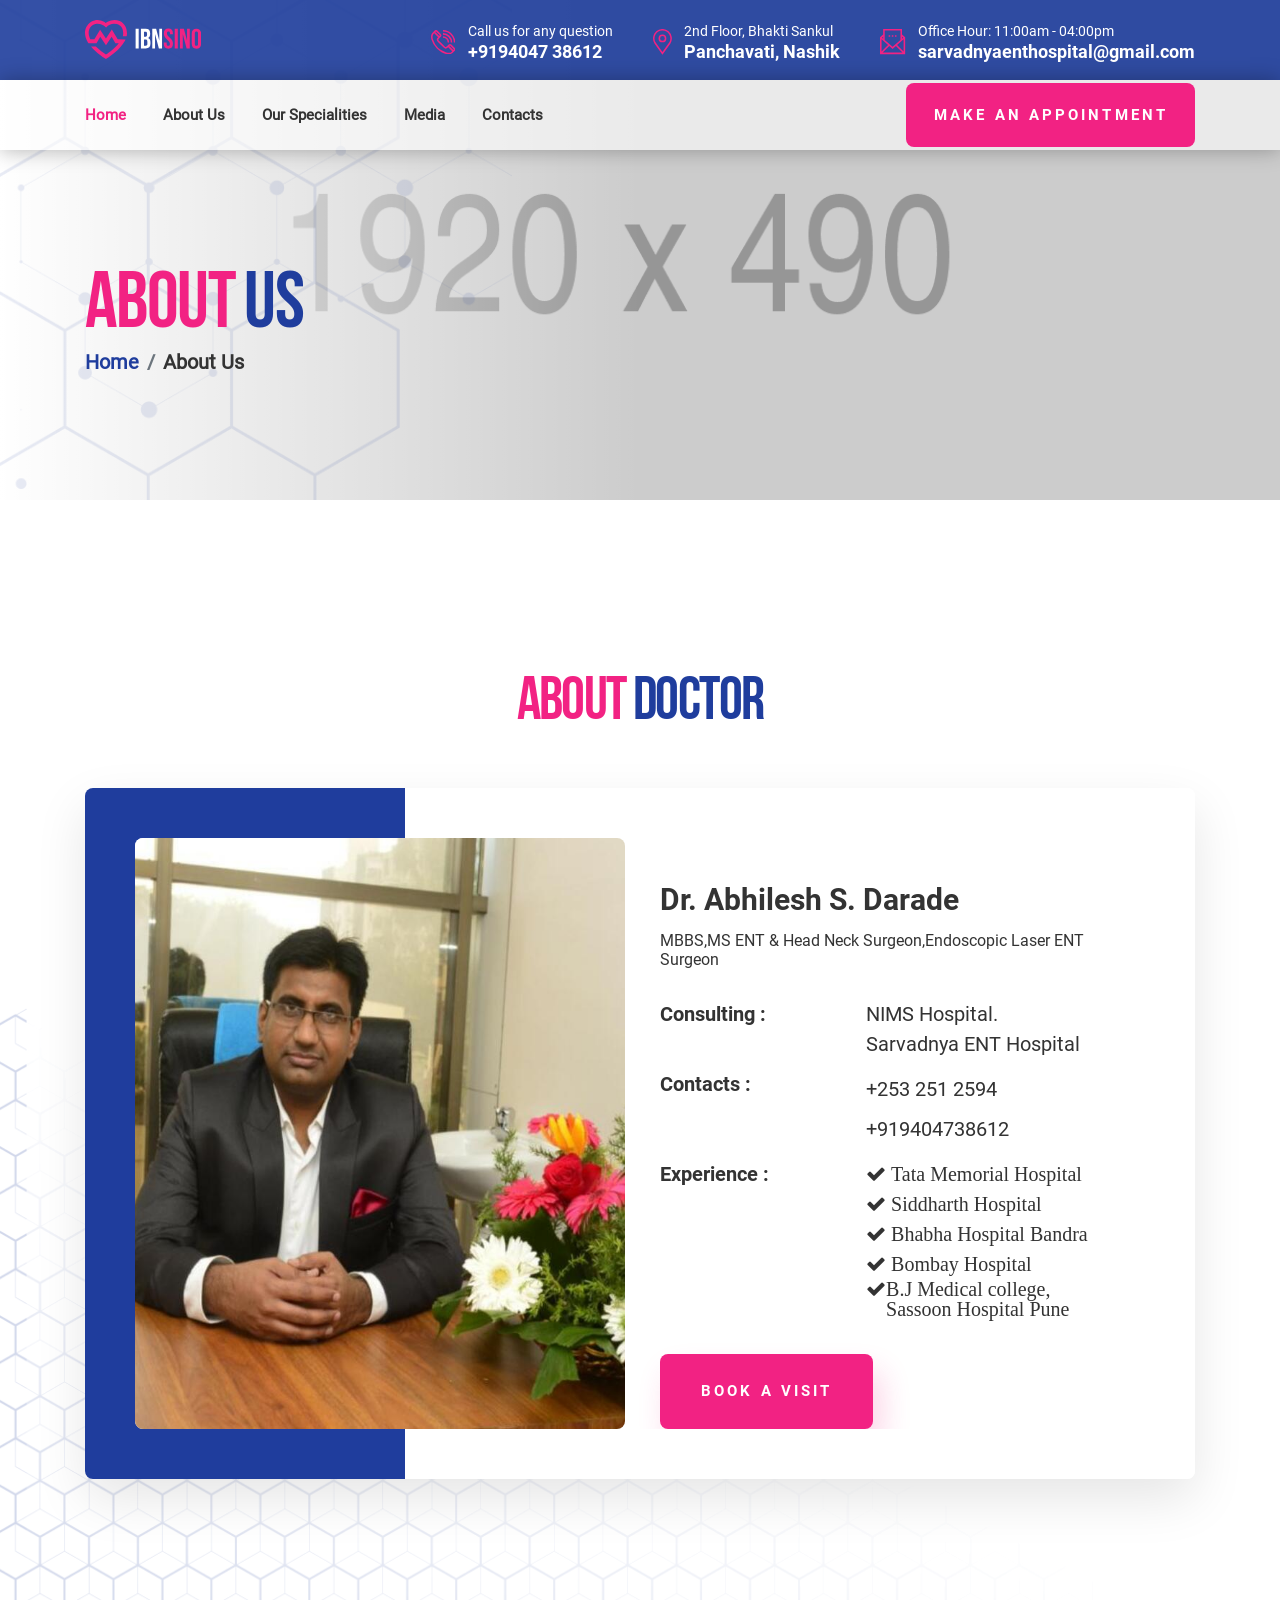
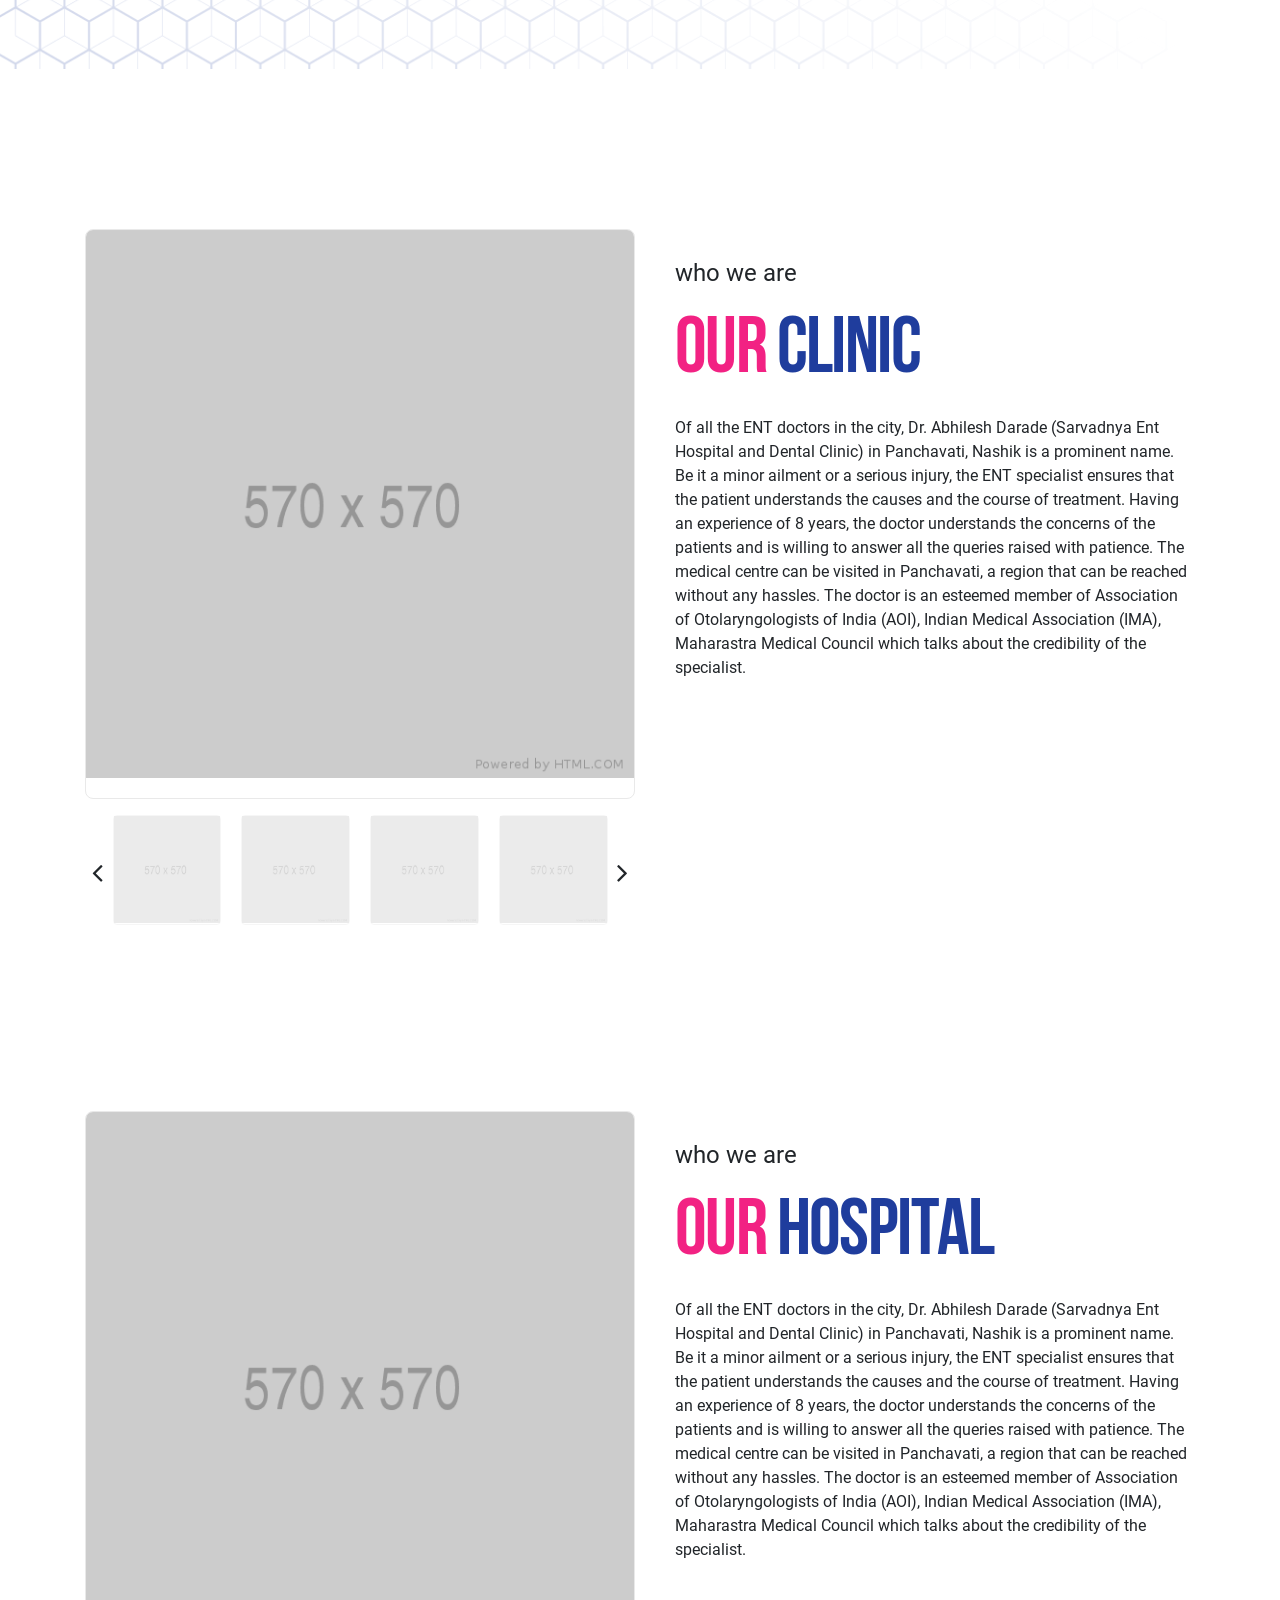
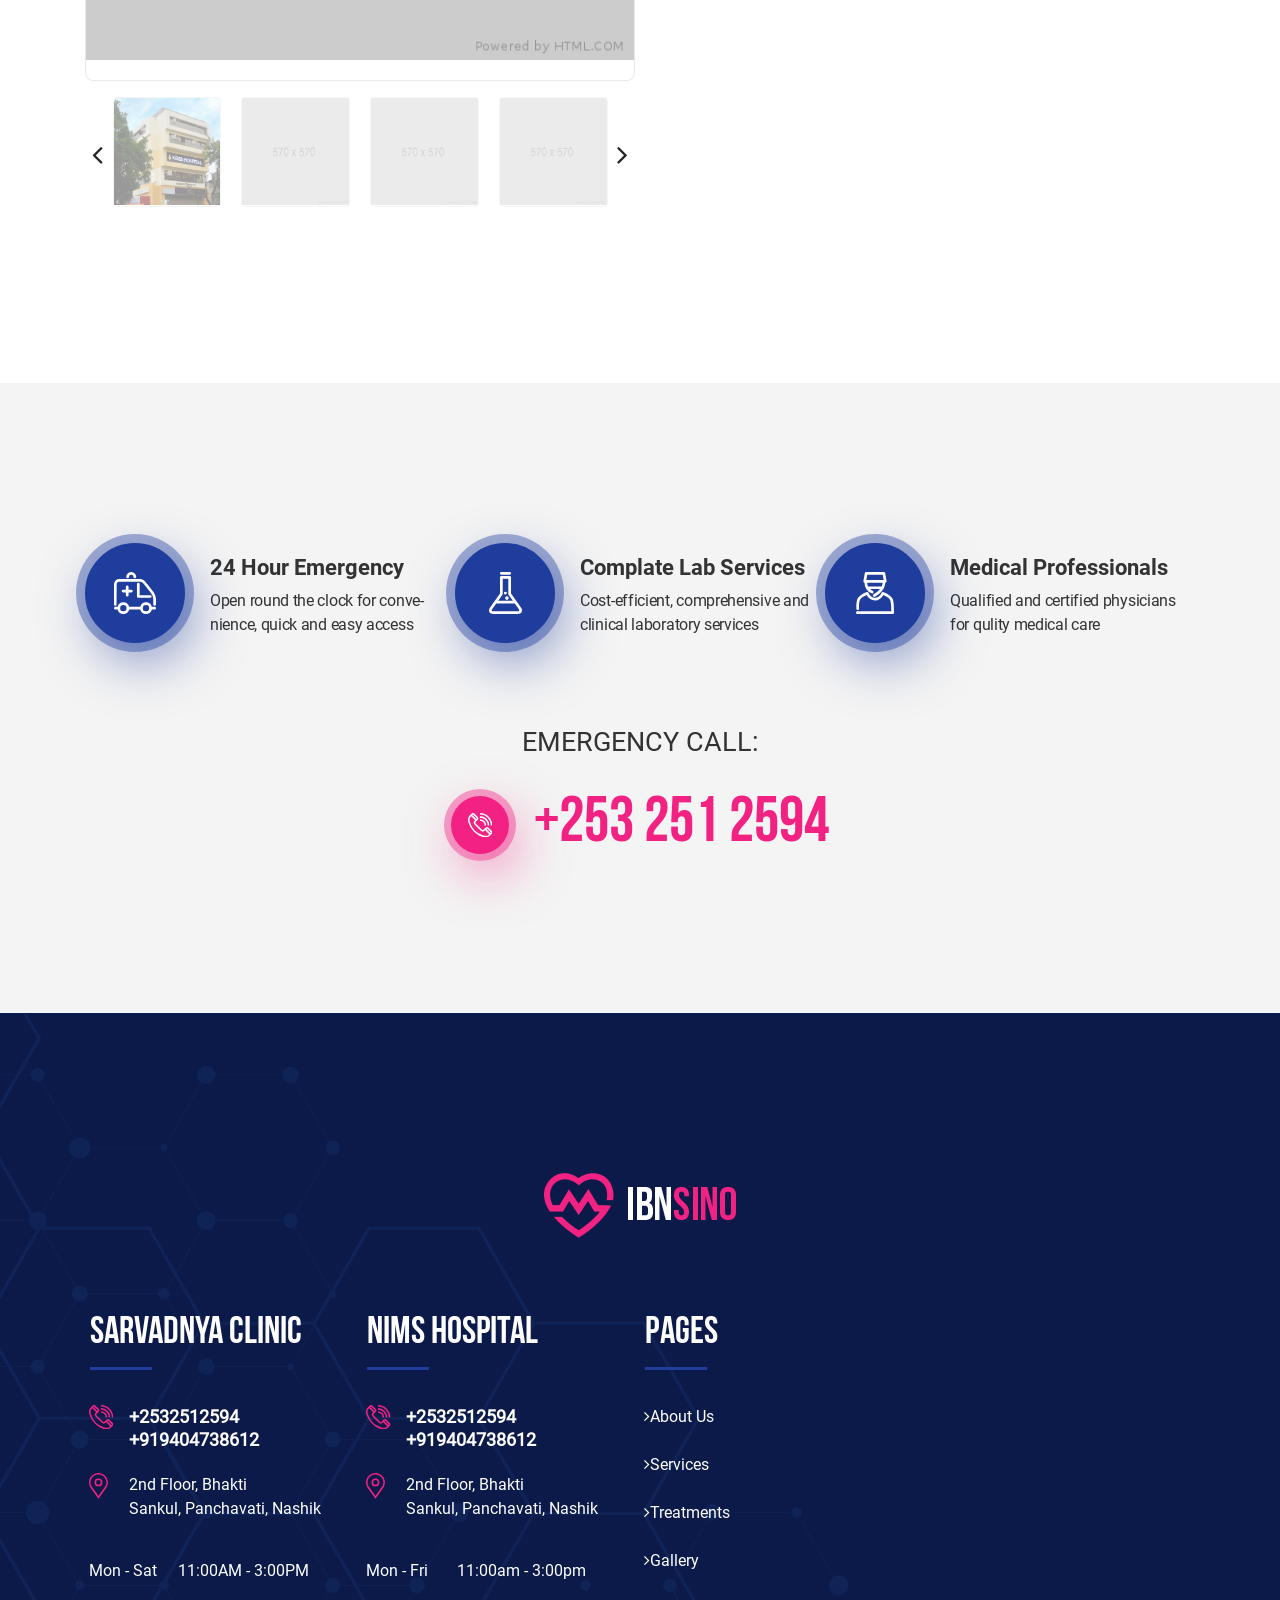
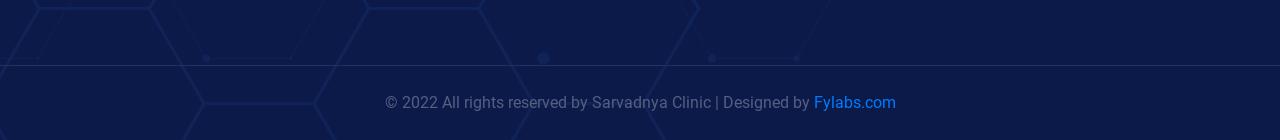
==== about.html @ 4b022eea "speciality" ====
<!DOCTYPE html>
<html lang="en">

<head>
    <meta charset="UTF-8">
    <title>Sarvadnya Clinic</title>
    <link rel="icon" href="./images/icon.png">

    <!-- wow animation style -->
    <link rel="stylesheet" href="./css/animate.css">

    <!-- owl-carousel -->
    <link rel="stylesheet" href="./css/owl.carousel.min.css">
    <link rel="stylesheet" href="./css/owl.theme.default.min.css">

    <!-- fancybox 3 css -->
    <link rel="stylesheet" href="./css/jquery.fancybox.min.css">

    <!-- bootstrap style -->
    <link rel="stylesheet" href="./css/bootstrap.min.css">

    <!-- template style -->
    <link rel="stylesheet" href="./css/main.css">

    <!-- Responsive -->
    <meta http-equiv="X-UA-Compatible" content="IE=edge">
    <meta name="viewport" content="width=device-width, initial-scale=1.0, maximum-scale=1.0, user-scalable=0">
</head>

<body>

    <!-- Start of .preloader -->
    <div class="preloader">
        <div class="loader"></div>
        <h6 class="preloader-text">Sarvadnya<br>Clinic</h6>
    </div>
    <!-- End of .preloader -->

    <!------------------------------------------------------------------------>

    <div class="page">

        <!-- Start of .header-top -->
        <header class="header-top">
            <div class="container">

                <!-- header-top__logo -->
                <div class="header-top__logo">
                    <a href="index.html">
                        <svg id="logo-white.svg" width="116.09" height="39" viewBox="0 0 116.09 39">
                            <path class="cls-1"
                                d="M1045.89,144.338l5.7-9.565,5.87,8.679,5.87-8.856,5.87,9.742,7.83,0.176s-3.69,9.734-19.57,19.485c0,0-9.61-5.766-14.95-12.575h4.81a69.279,69.279,0,0,0,10.14,8.146s8.41-5.393,12.81-11.336h-3.38l-3.74-6.376-5.69,8.5-5.7-8.5-3.73,6.376h-8.01s-9.48-12.717,2.67-21.43c7.78-4.687,14.59,1.239,14.59,1.239s6.41-5.146,13.88-1.948,7.96,12.345,6.94,15.231h-3.74s2.4-9.573-5.87-12.22a10.836,10.836,0,0,0-10.85,3.365s-4.05-4.127-9.26-3.72-11.16,5.969-6.58,15.587h4.09Z"
                                transform="translate(-1036.5 -125)" />
                            <path id="IBNSINO" class="cls-2"
                                d="M1087.12,153.436h3.08V133.848h-3.08v19.588Zm9.96-19.588h-4.64v19.588h4.84c3.08,0,4.67-1.623,4.67-4.645V147.2c0-2.071-.64-3.526-2.29-4.17V142.97c1.37-.643,1.99-1.9,1.99-3.917v-0.7C1101.65,135.331,1100.27,133.848,1097.08,133.848Zm-0.19,10.773c1.4,0,1.98.56,1.98,2.379v1.707c0,1.455-.55,1.931-1.59,1.931h-1.76v-6.017h1.37Zm0.11-7.975c1.09,0,1.57.616,1.57,2.015v1.091c0,1.567-.7,2.071-1.85,2.071h-1.2v-5.177H1097Zm13.38,16.79h3.16V133.848h-2.74v11.725h-0.05l-3.11-11.725h-3.86v19.588h2.77V139.249h0.05Z"
                                transform="translate(-1036.5 -125)" />
                            <path id="IBNSINO_copy" data-name="IBNSINO copy" class="cls-1"
                                d="M1115.37,138.549c0,2.239.81,3.862,3.39,6.128,2.01,1.763,2.63,2.827,2.63,4.254,0,1.4-.62,1.9-1.6,1.9s-1.59-.5-1.59-1.9v-1.4h-2.91v1.2c0,3.134,1.56,4.925,4.59,4.925s4.58-1.791,4.58-4.925c0-2.239-.81-3.862-3.38-6.128-2.02-1.763-2.63-2.827-2.63-4.254,0-1.4.56-1.93,1.54-1.93s1.54,0.531,1.54,1.93v0.812h2.91v-0.616c0-3.134-1.54-4.925-4.54-4.925S1115.37,135.415,1115.37,138.549Zm10.86,14.887h3.08V133.848h-3.08v19.588Zm11.9,0h3.16V133.848h-2.74v11.725h-0.06l-3.1-11.725h-3.86v19.588h2.77V139.249h0.05Zm8.21-15.083c0-1.4.61-1.93,1.59-1.93s1.6,0.531,1.6,1.93v10.578c0,1.4-.62,1.93-1.6,1.93s-1.59-.531-1.59-1.93V138.353Zm-3.08,10.382c0,3.134,1.65,4.925,4.67,4.925s4.67-1.791,4.67-4.925V138.549c0-3.134-1.65-4.925-4.67-4.925s-4.67,1.791-4.67,4.925v10.186Z"
                                transform="translate(-1036.5 -125)" />
                        </svg>
                    </a>
                </div>
                <!-- End of .header-top__logo -->

                <!-- .header-top__call -->
                <div class="header-top__call">

                    <!-- header-top__call-item -->
                    <div class="header-top__call-item">
                        <svg width="24.375" height="24.343" viewBox="0 0 24.375 24.343">
                            <path id="phone.svg" class="header-top__call-icon cls-1"
                                d="M831.817,365.478a10.864,10.864,0,0,0-10.852-10.851v-1.55a12.416,12.416,0,0,1,12.4,12.4h-1.551Zm-6.2,0a4.656,4.656,0,0,0-4.651-4.651v-1.55a6.208,6.208,0,0,1,6.2,6.2h-1.55Zm-4.651-9.3a9.312,9.312,0,0,1,9.3,9.3h-1.551a7.759,7.759,0,0,0-7.751-7.751v-1.55Zm3.779,13.4,1.938-1.937a0.578,0.578,0,0,1,.064-0.058,1.924,1.924,0,0,1,2.511-.006,0.72,0.72,0,0,1,.071.064l3.488,3.487a1.871,1.871,0,0,1,0,2.646l-2.325,2.326a5.527,5.527,0,0,1-3.942,1.314c-3.14,0-7.446-1.609-11.712-5.8l0.41-.418-0.417.41a19.929,19.929,0,0,1-5.5-9.163c-0.666-2.764-.288-5.19,1.01-6.489l2.325-2.325a1.917,1.917,0,0,1,2.647,0l3.488,3.488a0.8,0.8,0,0,1,.067.077,1.879,1.879,0,0,1-.009,2.5c-0.018.022-.038,0.043-0.058,0.064l-1.938,1.937a1.419,1.419,0,0,0,0,2l2.938,2.937h0l2.94,2.94A1.42,1.42,0,0,0,824.744,369.578Zm6.522,3.554,0.454-.454a0.322,0.322,0,0,0,0-.454l-3.434-3.433c-0.017-.015-0.034-0.029-0.049-0.045a0.277,0.277,0,0,0-.464,0c-0.015.014-.03,0.029-0.046,0.042l-0.4.4ZM817.25,359.116l0.4-.4a0.447,0.447,0,0,1,.042-0.045,0.328,0.328,0,0,0,0-.464,0.652,0.652,0,0,1-.05-0.055l-3.429-3.429a0.323,0.323,0,0,0-.455,0l-0.454.454Zm1.456,8.621h0l-2.94-2.94a2.97,2.97,0,0,1,0-4.2l0.388-.388-3.943-3.941-0.775.774c-0.9.9-1.129,2.827-.6,5.029A20.532,20.532,0,0,0,824.366,375.6c2.2,0.531,4.129.3,5.029-.6l0.775-.775-3.942-3.942-0.388.388a2.971,2.971,0,0,1-4.2,0Z"
                                transform="translate(-809 -353.063)" /></svg>
                        <div class="header-top__call-text">
                            <p>Call us for any question</p>
                            <a href="tel:+9194047 38612">+9194047 38612</a>
                        </div>
                    </div>
                    <!-- End of .header-top__call-item -->

                    <!-- header-top__call-item -->
                    <div class="header-top__call-item">
                        <svg width="18.88" height="25.719" viewBox="0 0 18.88 25.719">
                            <path id="address.svg" class="header-top__call-icon cls-1"
                                d="M1033.75,377.71l-7.99-11.282a9.433,9.433,0,1,1,16-.04Zm0-24.133a7.845,7.845,0,0,0-6.68,11.983l6.68,9.43,6.7-9.468A7.841,7.841,0,0,0,1033.75,353.577Zm0,11.78a3.927,3.927,0,1,1,3.93-3.928A3.931,3.931,0,0,1,1033.75,365.357Zm0-6.283a2.356,2.356,0,1,0,2.36,2.355A2.362,2.362,0,0,0,1033.75,359.074Z"
                                transform="translate(-1024.31 -352)" /></svg>
                        <div class="header-top__call-text">
                            <p>2nd Floor, Bhakti Sankul</p>
                            <a href="">Panchavati, Nashik</a>
                        </div>
                    </div>
                    <!-- End of .header-top__call-item -->

                    <!-- header-top__call-item -->
                    <div class="header-top__call-item">
                        <svg width="25.16" height="25.157" viewBox="0 0 25.16 25.157">
                            <path id="envelope.svg" class="header-top__call-icon cls-1"
                                d="M1239.84,377.423v-16.85l3.15-2.723v-5.556h18.87v5.556l3.14,2.723v16.85h-25.16Zm22.48-1.57-6.57-6.557-3.33,2.884-3.33-2.884-6.56,6.557h19.79Zm-20.91-1.11,6.49-6.478-6.49-5.614v12.092Zm1.58-14.814-1.16,1,1.16,1v-2.005Zm17.29,3.359v-9.424h-15.72v9.424h-0.01l7.87,6.813,7.87-6.813h-0.01Zm1.58-3.359v2.005l1.15-1Zm1.57,2.722-6.49,5.614,6.49,6.478V362.651Zm-11.8-4.076h1.58v1.571h-1.58v-1.571Zm4.72,1.571h-1.57v-1.571h1.57v1.571Zm-7.86-1.571h1.57v1.571h-1.57v-1.571Z"
                                transform="translate(-1239.84 -352.281)" /> </svg>
                        <div class="header-top__call-text">
                            <p>Office Hour: 11:00am - 04:00pm</p>
                            <a href="mailto:sarvadnyaenthospital@gmail.com">sarvadnyaenthospital@gmail.com</a>
                        </div>
                    </div>
                    <!-- End of .header-top__call-item -->

                </div>
                <!-- End of .header-top__call -->
            </div>
        </header>
        <!-- End of .header-top -->

        <!-- Start of .header-middle -->
        <header class="header-middle header-middle_white-transparent">
            <div class="container">

                <!-- hidden navbar for mobiles -->
                <div class="navbar-logo">
                    <a href="index.html">
                        <svg id="logo-white.svg" width="116.09" height="39" viewBox="0 0 116.09 39">
                            <path class="cls-1"
                                d="M1045.89,144.338l5.7-9.565,5.87,8.679,5.87-8.856,5.87,9.742,7.83,0.176s-3.69,9.734-19.57,19.485c0,0-9.61-5.766-14.95-12.575h4.81a69.279,69.279,0,0,0,10.14,8.146s8.41-5.393,12.81-11.336h-3.38l-3.74-6.376-5.69,8.5-5.7-8.5-3.73,6.376h-8.01s-9.48-12.717,2.67-21.43c7.78-4.687,14.59,1.239,14.59,1.239s6.41-5.146,13.88-1.948,7.96,12.345,6.94,15.231h-3.74s2.4-9.573-5.87-12.22a10.836,10.836,0,0,0-10.85,3.365s-4.05-4.127-9.26-3.72-11.16,5.969-6.58,15.587h4.09Z"
                                transform="translate(-1036.5 -125)" />
                            <path id="IBNSINO" class="cls-3"
                                d="M1087.12,153.436h3.08V133.848h-3.08v19.588Zm9.96-19.588h-4.64v19.588h4.84c3.08,0,4.67-1.623,4.67-4.645V147.2c0-2.071-.64-3.526-2.29-4.17V142.97c1.37-.643,1.99-1.9,1.99-3.917v-0.7C1101.65,135.331,1100.27,133.848,1097.08,133.848Zm-0.19,10.773c1.4,0,1.98.56,1.98,2.379v1.707c0,1.455-.55,1.931-1.59,1.931h-1.76v-6.017h1.37Zm0.11-7.975c1.09,0,1.57.616,1.57,2.015v1.091c0,1.567-.7,2.071-1.85,2.071h-1.2v-5.177H1097Zm13.38,16.79h3.16V133.848h-2.74v11.725h-0.05l-3.11-11.725h-3.86v19.588h2.77V139.249h0.05Z"
                                transform="translate(-1036.5 -125)" />
                            <path id="IBNSINO_copy" data-name="IBNSINO copy" class="cls-1"
                                d="M1115.37,138.549c0,2.239.81,3.862,3.39,6.128,2.01,1.763,2.63,2.827,2.63,4.254,0,1.4-.62,1.9-1.6,1.9s-1.59-.5-1.59-1.9v-1.4h-2.91v1.2c0,3.134,1.56,4.925,4.59,4.925s4.58-1.791,4.58-4.925c0-2.239-.81-3.862-3.38-6.128-2.02-1.763-2.63-2.827-2.63-4.254,0-1.4.56-1.93,1.54-1.93s1.54,0.531,1.54,1.93v0.812h2.91v-0.616c0-3.134-1.54-4.925-4.54-4.925S1115.37,135.415,1115.37,138.549Zm10.86,14.887h3.08V133.848h-3.08v19.588Zm11.9,0h3.16V133.848h-2.74v11.725h-0.06l-3.1-11.725h-3.86v19.588h2.77V139.249h0.05Zm8.21-15.083c0-1.4.61-1.93,1.59-1.93s1.6,0.531,1.6,1.93v10.578c0,1.4-.62,1.93-1.6,1.93s-1.59-.531-1.59-1.93V138.353Zm-3.08,10.382c0,3.134,1.65,4.925,4.67,4.925s4.67-1.791,4.67-4.925V138.549c0-3.134-1.65-4.925-4.67-4.925s-4.67,1.791-4.67,4.925v10.186Z"
                                transform="translate(-1036.5 -125)" />
                        </svg>
                    </a>
                </div>

                <div class="navbar-icon">
                    <span></span>
                </div>
                <!-- End of hidden navbar for mobiles -->

                <!-- navbar__menu-link clicked jquery -> event.preventDefoult() -->
                <div class="navbar">

                    <ul class="navbar__menu">
                        <li class="navbar__menu-item">
                            <a class="navbar__menu-link active" href="index.html">Home</a>
                           
                        </li>

                        <li class="navbar__menu-item">
                            <a class="navbar__menu-link" href="about.html">About Us</a>
                            
                        </li>

                    

                        <li class="navbar__menu-item">
                            <a class="navbar__menu-link" href="#">Our Specialities</a>
                            <!--<ul class="navbar__submenu">
                                <li class="navbar__submenu-item">
                                    <a href="index.html" class="navbar__submenu-link">Tympanoplsty</a>
                                </li>

                                <li class="navbar__submenu-item">
                                    <a href="#" class="navbar__submenu-link">Septoplasty</a>
                                </li>

                                <li class="navbar__submenu-item">
                                    <a href="index3.html" class="navbar__submenu-link">FESS- ENDOSCOPIC SINUS SURGERY</a>
                                </li>

                                <li class="navbar__submenu-item">
                                    <a href="index3.html" class="navbar__submenu-link">Coblation Tonsilectomy Adenoidectomy</a>
                                </li>

                                <li class="navbar__submenu-item">
                                    <a href="index3.html" class="navbar__submenu-link">Sleep Study</a>
                                </li>

                                <li class="navbar__submenu-item">
                                    <a href="index3.html" class="navbar__submenu-link">Thyroidectomy</a>
                                </li>
                            </ul>-->
                        </li>

                        <li class="navbar__menu-item">
                            <a class="navbar__menu-link" href="cases-3_columns.html">Media</a>
                        </li>


                        <li class="navbar__menu-item">
                            <a class="navbar__menu-link" href="contact.html">Contacts</a>
                        </li>
                    </ul>


                    <div class="navbar__right">
                        <a href="#" class="btn btn_pink" id="popup-form-open">MAKE AN APPOINTMENT</a>

                    </div>
                </div>

            </div>
        </header>
        <!-- End of .header-middle -->

        <!-- Start of .header-bottom-4 -->
        <header class="header-bottom-4">
            <img src="./images/banner/banner4.jpg">
            <div class="header-bottom-4__bg">
                <div class="icon">
                    <img src="./images/banner/banner-shape.png">
                </div>
            </div>
            <div class="container">
                <h1 class="section-title">About <span>us</span></h1>
                <ol class="breadcrumb">
                    <li class="breadcrumb-item"><a href="index.html">Home</a></li>
                    <li class="breadcrumb-item active">About Us</li>
                </ol>
            </div>
        </header>
        <!-- End of .header-bottom-4 -->
        <!-- Start of .specialists-2 -->
        <section class="specialists-2">
            <div class="specialists-2__bg">
                <div class="icon">
                    <img src="./images/png-shapes/ornament__left-bottom.png">
                </div>
            </div>
            <div class="container" >
                <h1 class="section-title section-title_60">About <span> Doctor</span></h1>
                <div class="specialists-2__card">
                    <div class="specialists-2__carousel owl-carousel owl-theme">

                        <div class="specialists-2__carousel-item">
                            <div class="img">
                                <img src="./images/jpg/abhilesh darade NIMS (1).jpeg">
                            </div>
                            <div class="content">
                                <table>
                                    <thead>
                                        <td colspan="2">
                                            <h1 class="title">Dr. Abhilesh S. Darade</h1>
                                            <h6 class="slide-item__subtitle" style="margin-top:-25px;margin-bottom:30px">MBBS,MS ENT & Head Neck Surgeon,Endoscopic Laser ENT Surgeon</h6>
                                        </td>
                                    </thead>
                                    <br>
                                    <tbody>
                                        
                                        <tr>
                                            <th>Consulting : </th>
                                            <td> NIMS Hospital.<br>Sarvadnya ENT Hospital</td>
                                        </tr>
                                        <tr>
                                            <th>Contacts :</th>
                                            <td><a href="tel:253 251 2594">+253 251 2594</a><br>
                                                <a href="tel:+919404738612">+919404738612</a>
                                                <!--<a href="#"><i class="fa fa-facebook"></i></a>
                                                <a href="#"><i class="fa fa-twitter"></i></a>
                                                <a href="#"><i class="fa fa-instagram"></i></a></td>-->
                                        </tr>
                                        <tr>
                                            <th>Experience :</th>
                                            <td><i class="fa fa-check"> Tata Memorial Hospital</i><br><i class="fa fa-check"> Siddharth Hospital</i><br><i class="fa fa-check"> Bhabha Hospital Bandra</i><br><i class="fa fa-check"> Bombay Hospital</i><br><i class="fa fa-check">B.J Medical college, &nbsp;&nbsp;&nbsp;&nbsp;Sassoon Hospital Pune</i></td>
                                        </tr>
                                       <!---- <tr>
                                            <th>Working Time:</th>
                                            <td>
                                                <table>
                                                    <tr>
                                                        <td>Mon-Thu</td>
                                                        <td>08:00-20:00</td>
                                                    </tr>
                                                    <tr>
                                                        <td>Friday</td>
                                                        <td>07:00-22:00</td>
                                                    </tr>
                                                    <tr>
                                                        <td>Saturday</td>
                                                        <td>08:00-18:00</td>
                                                    </tr>
                                                </table>
                                            </td>
                                        </tr>-->
                                        
                                    </tbody>
                                    <tfoot>
                                        <td colspan="2">
                                            <a href="#" class="btn btn-2_pink">book a visit</a>
                                        </td>
                                    </tfoot>
                                </table>
                            </div>
                        </div>

                        

                        

                    </div>
                </div>
            </div>
        </section>
        <!-- End of .specialists-2 -->
        <!-- End of .about-2 -->
        <section class="shop main-blog">
            
            <div class="container">
                <div class="product">
                    <div class="single-product">
                        <div class="carousels">
                            <ul class="image-carousel owl-carousel owl-theme">
                                <li class="image-carousel__item"><a href="./images/jpg/single-cart.jpg" data-fancybox
                                        title="Image Caption Here"><img src="./images/jpg/single-cart.jpg"></a></li>
                                <li class="image-carousel__item"><a href="./images/jpg/single-cart.jpg" data-fancybox
                                        title="Image Caption Here"><img src="./images/jpg/single-cart.jpg"></a></li>
                                <li class="image-carousel__item"><a href="./images/jpg/single-cart.jpg" data-fancybox
                                        title="Image Caption Here"><img src="./images/jpg/single-cart.jpg"></a></li>
                                <li class="image-carousel__item"><a href="./images/jpg/single-cart.jpg" data-fancybox
                                        title="Image Caption Here"><img src="./images/jpg/single-cart.jpg"></a></li>
                                <li class="image-carousel__item"><a href="./images/jpg/single-cart.jpg" data-fancybox
                                        title="Image Caption Here"><img src="./images/jpg/single-cart.jpg"></a></li>
                                <li class="image-carousel__item"><a href="./images/jpg/single-cart.jpg" data-fancybox
                                        title="Image Caption Here"><img src="./images/jpg/single-cart.jpg"></a></li>
                                <li class="image-carousel__item"><a href="./images/jpg/single-cart.jpg" data-fancybox
                                        title="Image Caption Here"><img src="./images/jpg/single-cart.jpg"></a></li>
                                <li class="image-carousel__item"><a href="./images/jpg/single-cart.jpg" data-fancybox
                                        title="Image Caption Here"><img src="./images/jpg/single-cart.jpg"></a></li>
                            </ul>
                            </script>
                            <ul class="thumbs-carousel owl-carousel owl-theme">
                                <li class="thumbs-carousel__item"><img src="./images/jpg/single-cart.jpg"></li>
                                <li class="thumbs-carousel__item"><img src="./images/jpg/single-cart.jpg"></li>
                                <li class="thumbs-carousel__item"><img src="./images/jpg/single-cart.jpg"></li>
                                <li class="thumbs-carousel__item"><img src="./images/jpg/single-cart.jpg"></li>
                                <li class="thumbs-carousel__item"><img src="./images/jpg/single-cart.jpg"></li>
                                <li class="thumbs-carousel__item"><img src="./images/jpg/single-cart.jpg"></li>
                                <li class="thumbs-carousel__item"><img src="./images/jpg/single-cart.jpg"></li>
                                <li class="thumbs-carousel__item"><img src="./images/jpg/single-cart.jpg"></li>
                            </ul>
                        </div>
                        <div class="content">
                            <div class="content-right">
                                <h4>who we are</h4>
                                <br>
                                <h1 class="section-title">Our  <span>  Clinic</span> </h1>
                                <br>
                                <p>
                                    Of all the ENT doctors in the city, Dr. Abhilesh Darade (Sarvadnya Ent Hospital and Dental Clinic) in Panchavati, 
                                    Nashik is a prominent name.
                                    Be it a minor ailment or a serious injury, the ENT specialist ensures that the patient 
                                    understands the causes and the course of treatment. Having an experience of 8 years, 
                                    the doctor understands the concerns of the patients and is willing to answer all the queries raised with patience. 
                                    The medical centre can be visited in Panchavati, a region that can be reached without any hassles. 
                                    The doctor is an esteemed member of Association of Otolaryngologists of India (AOI), Indian Medical Association (IMA), 
                                    Maharastra Medical Council which talks about the credibility of the specialist.
                                    
                                </p>
                            </div>    
                           
                        </div>
                    </div>
                </div>
            </div>
        </section>
        

        <section class="shop main-blog">
            
            <div class="container" style="margin-top: -150px">
                <div class="product">
                    <div class="single-product">
                        <div class="carousels">
                            <ul class="image-carousel owl-carousel owl-theme">
                                <li class="image-carousel__item"><a href="./images/jpg/1152_570x570px.jpg" data-fancybox
                                        title="Image Caption Here"><img src="./images/jpg/single-cart.jpg"></a></li>
                                <li class="image-carousel__item"><a href="./images/jpg/single-cart.jpg" data-fancybox
                                        title="Image Caption Here"><img src="./images/jpg/single-cart.jpg"></a></li>
                                <li class="image-carousel__item"><a href="./images/jpg/single-cart.jpg" data-fancybox
                                        title="Image Caption Here"><img src="./images/jpg/single-cart.jpg"></a></li>
                                <li class="image-carousel__item"><a href="./images/jpg/single-cart.jpg" data-fancybox
                                        title="Image Caption Here"><img src="./images/jpg/single-cart.jpg"></a></li>
                                <li class="image-carousel__item"><a href="./images/jpg/single-cart.jpg" data-fancybox
                                        title="Image Caption Here"><img src="./images/jpg/single-cart.jpg"></a></li>
                                <li class="image-carousel__item"><a href="./images/jpg/single-cart.jpg" data-fancybox
                                        title="Image Caption Here"><img src="./images/jpg/single-cart.jpg"></a></li>
                                <li class="image-carousel__item"><a href="./images/jpg/single-cart.jpg" data-fancybox
                                        title="Image Caption Here"><img src="./images/jpg/single-cart.jpg"></a></li>
                                <li class="image-carousel__item"><a href="./images/jpg/single-cart.jpg" data-fancybox
                                        title="Image Caption Here"><img src="./images/jpg/single-cart.jpg"></a></li>
                            </ul>
                            </script>
                            <ul class="thumbs-carousel owl-carousel owl-theme">
                                <li class="thumbs-carousel__item"><img src="./images/jpg/1152_570x570px.jpg"></li>
                                <li class="thumbs-carousel__item"><img src="./images/jpg/single-cart.jpg"></li>
                                <li class="thumbs-carousel__item"><img src="./images/jpg/single-cart.jpg"></li>
                                <li class="thumbs-carousel__item"><img src="./images/jpg/single-cart.jpg"></li>
                                <li class="thumbs-carousel__item"><img src="./images/jpg/single-cart.jpg"></li>
                                <li class="thumbs-carousel__item"><img src="./images/jpg/single-cart.jpg"></li>
                                <li class="thumbs-carousel__item"><img src="./images/jpg/single-cart.jpg"></li>
                                <li class="thumbs-carousel__item"><img src="./images/jpg/single-cart.jpg"></li>
                            </ul>
                        </div>
                        <div class="content">
                            <div class="content-right">
                                <h4>who we are</h4>
                                <br>
                                <h1 class="section-title">Our  <span>  Hospital</span> </h1>
                                <br>
                                <p>
                                    Of all the ENT doctors in the city, Dr. Abhilesh Darade (Sarvadnya Ent Hospital and Dental Clinic) in Panchavati, 
                                    Nashik is a prominent name.
                                    Be it a minor ailment or a serious injury, the ENT specialist ensures that the patient 
                                    understands the causes and the course of treatment. Having an experience of 8 years, 
                                    the doctor understands the concerns of the patients and is willing to answer all the queries raised with patience. 
                                    The medical centre can be visited in Panchavati, a region that can be reached without any hassles. 
                                    The doctor is an esteemed member of Association of Otolaryngologists of India (AOI), Indian Medical Association (IMA), 
                                    Maharastra Medical Council which talks about the credibility of the specialist.
                                    
                                </p>
                            </div>    
                           
                        </div>
                    </div>
                </div>
            </div>
        </section>
        <!-- Start of .our-numbers -->
        <!--<section class="our-numbers">
            <div class="our-numbers__bg"></div>
            <div class="container">
                <div class="our-numbers__items">
                    <div class="item">
                        <h1><span class="counter">125</span>+</h1>
                        <h4>Certified Great Doctors</h4>
                    </div>
                    <div class="item">
                        <h1><span class="counter">10</span>+</h1>
                        <h4>National Awards</h4>
                    </div>
                    <div class="item">
                        <h1><span class="counter">30</span>+</h1>
                        <h4>Medical Cervices</h4>
                    </div>
                    <div class="item">
                        <h1><span class="counter">20</span>+</h1>
                        <h4>Years of Experience</h4>
                    </div>

                </div>
                <div class="our-numbers__img wow fadeInRight" data-wow-duration="1s">
                    <img src="./images/jpg/our-numbers.jpg">
                </div>
            </div>
        </section>-->
        <!-- End of .our-numbers -->

        <!-- Start of .our-numbers -->
        <!--<section class="medical-center-2">
            <div class="container">
                <div class="img">
                    <img src="./images/jpg/medical-center-2.jpg">
                </div>
                <div class="content">
                    <h1 class="section-title">we are the best<br><span>medical center</span></h1>
                    <p class="text">Led by the joint care coordinator, our team has been hand-picked for their positive attitudes, motivational skills and a desire to provide outstanding service</p>
                    <ul class="list">
                        <li><i class="fa fa-check"></i>Free Ambulance Transport</li>
                        <li><i class="fa fa-check"></i>Highly Qualified Doctors</li>
                        <li><i class="fa fa-check"></i>24×7 Emergency Services</li>
                        <li><i class="fa fa-check"></i>FLeading Technology</li>
                        <li><i class="fa fa-check"></i>Patient Centered Care</li>
                        <li><i class="fa fa-check"></i>Online Service</li>
                    </ul>
                </div>

            </div>
        </section>-->
        <!-- End of .our-numbers -->

        

       
        <!-- End of .emergency-call -->

        
         <!-- Start of .emergency-call -->
         <section class="emergency-call">
            <div class="container">
                <div class="emergency-call__items">
                    <div class="emergency-call__item">
                        <div class="icon">
                            <svg width="42" height="42" viewBox="0 0 42 42">
                                <path id="icon4.svg" class="cls-2"
                                    d="M2140.64,3491.34a1.351,1.351,0,0,1-1.36-1.34v-5.68a9.658,9.658,0,0,0-2.06-5.41c-2.85-3.63-7.52-9.53-8.02-10.05-1.28-1.27-1.79-1.64-4.82-1.64h-18.81a2.587,2.587,0,0,0-2.85,2.6c0,1.66-.01,20.18-0.01,20.18a1.36,1.36,0,0,1-2.72,0s0.01-18.52.01-20.18a5.251,5.251,0,0,1,5.57-5.28h18.81c3.67,0,4.9.6,6.74,2.42,0.67,0.67,6.96,8.67,8.22,10.27a12.275,12.275,0,0,1,2.66,7.09V3490A1.351,1.351,0,0,1,2140.64,3491.34Zm-19.79-27.55a1.342,1.342,0,0,1-1.35-1.34,2.28,2.28,0,0,0-4.56,0,1.355,1.355,0,0,1-2.71,0,4.99,4.99,0,0,1,9.98,0A1.351,1.351,0,0,1,2120.85,3463.79Zm-7.64,7.27a1.359,1.359,0,0,1,1.36,1.35v2.79h2.82a1.345,1.345,0,1,1,0,2.69h-2.82v2.79a1.355,1.355,0,0,1-2.71,0v-2.79h-2.82a1.345,1.345,0,1,1,0-2.69h2.82v-2.79A1.351,1.351,0,0,1,2113.21,3471.06Zm11.09,12.31a1.342,1.342,0,0,1-1.35-1.34v-12.51a1.355,1.355,0,0,1,2.71,0v11.17h10.58a1.34,1.34,0,1,1,0,2.68H2124.3Zm-22.95,8.92h2.26a5.924,5.924,0,0,1,11.51,0h11.17a5.924,5.924,0,0,1,11.51,0h2.84a1.345,1.345,0,1,1,0,2.69h-2.84a5.924,5.924,0,0,1-11.51,0h-11.17a5.924,5.924,0,0,1-11.51,0h-2.26A1.345,1.345,0,1,1,2101.35,3492.29Zm30.7,4.52a3.175,3.175,0,1,0-3.21-3.18A3.2,3.2,0,0,0,2132.05,3496.81Zm-22.69,0a3.175,3.175,0,1,0-3.2-3.18A3.2,3.2,0,0,0,2109.36,3496.81Z"
                                    transform="translate(-2100 -3457.5)" /></svg>
                        </div>
                        <div class="content">
                            <h1>24 Hour Emergency</h1>
                            <p>Open round the clock for conve-nience, quick and easy access</p>
                        </div>
                    </div>

                    <div class="emergency-call__item">
                        <div class="icon">
                            <svg width="33" height="42" viewBox="0 0 33 42">
                                <path id="icon5.svg" class="cls-2"
                                    d="M2537.62,3499.46c-0.39.76-1.46,2.04-4.15,2.04h-23.92c-2.69,0-3.76-1.28-4.15-2.04s-0.83-2.36.72-4.54l4.16-5.85a2.076,2.076,0,0,1,.24-0.34l5.48-7.7v-16.17a1.349,1.349,0,0,1,1.35-1.34h8.32a1.349,1.349,0,0,1,1.35,1.34v16.17l5.48,7.7a1.609,1.609,0,0,1,.24.34l4.16,5.85C2538.45,3497.1,2538.02,3498.7,2537.62,3499.46Zm-13.06-17.23a1.312,1.312,0,0,1-.25-0.77v-15.25h-5.6v15.25a1.312,1.312,0,0,1-.25.77l-4.34,6.11h14.78Zm10.13,14.24-3.88-5.45h-18.6l-3.88,5.45a1.94,1.94,0,0,0-.53,1.76,1.973,1.973,0,0,0,1.75.58h23.92a1.973,1.973,0,0,0,1.75-.58A1.91,1.91,0,0,0,2534.69,3496.47Zm-11.75-9.05a1.82,1.82,0,1,1,1.84-1.82A1.822,1.822,0,0,1,2522.94,3487.42Zm-1.52-5.35a1.455,1.455,0,1,1,1.47-1.45A1.46,1.46,0,0,1,2521.42,3482.07Zm4.29-19.87h-8.4a1.345,1.345,0,1,1,0-2.69h8.4A1.345,1.345,0,1,1,2525.71,3462.2Z"
                                    transform="translate(-2505 -3459.5)" /></svg>
                        </div>
                        <div class="content">
                            <h1>Complate Lab Services</h1>
                            <p>Cost-efficient, comprehensive and clinical laboratory services</p>
                        </div>
                    </div>

                    <div class="emergency-call__item">
                        <div class="icon">
                            <svg width="38" height="42" viewBox="0 0 38 42">
                                <path id="icon6.svg" class="cls-2"
                                    d="M2937.66,3501.5h-35.31a1.345,1.345,0,0,1,0-2.69h33.96c-0.04-5.67-.39-9.4-1.03-11.08-0.86-2.24-4.54-4.26-6.79-5.26-1.97,3.47-5.08,5.5-8.51,5.5h0c-3.38,0-6.46-2.03-8.43-5.49-2.24.99-5.93,3.02-6.78,5.25a19.374,19.374,0,0,0-.75,7.06c0.01,0.49.02,0.96,0.02,1.41a1.34,1.34,0,1,1-2.68,0c0-.43-0.01-0.89-0.02-1.36a21.394,21.394,0,0,1,.93-8.07c1.63-4.27,8.66-6.97,9.45-7.27a1.345,1.345,0,0,1,1.68.7c1.48,3.23,3.88,5.09,6.58,5.09h0c2.72,0,5.21-1.9,6.67-5.09a1.337,1.337,0,0,1,1.67-.7c0.8,0.3,7.83,3,9.46,7.27,1.09,2.86,1.22,9.01,1.22,13.39A1.34,1.34,0,0,1,2937.66,3501.5Zm-7.37-31.3h-0.06a9.755,9.755,0,0,1-.11,1.57,14.718,14.718,0,0,1-1.28,3.86,1.44,1.44,0,0,1-.2.39c-2.12,4.02-5.79,6.53-8.66,8.17a1.311,1.311,0,0,1-.66.18,1.33,1.33,0,0,1-1.16-.67,1.35,1.35,0,0,1,.49-1.84,21.175,21.175,0,0,0,6.45-5.29h-10.06a9.782,9.782,0,0,0,2.69,1.76,1.346,1.346,0,0,1,.68,1.77,1.312,1.312,0,0,1-1.76.69,11.578,11.578,0,0,1-7.12-10.61,1.332,1.332,0,0,1-1.11-1.56l1.42-8a1.331,1.331,0,0,1,1.31-1.11h17.71a1.34,1.34,0,0,1,1.32,1.11l1.38,7.81a1.213,1.213,0,0,1,.07.43A1.34,1.34,0,0,1,2930.29,3470.2Zm-17.24,3.69h13.64a11.666,11.666,0,0,0,.79-2.6,6.468,6.468,0,0,0,.07-1.09h-15.34A8.747,8.747,0,0,0,2913.05,3473.89Zm14.69-11.69h-15.46l-0.95,5.31h17.35Z"
                                    transform="translate(-2901 -3459.5)"/></svg>
                        </div>
                        <div class="content">
                            <h1>Medical Professionals</h1>
                            <p>Qualified and certified physicians for qulity medical care</p>
                        </div>
                    </div>
                </div>

                <h2>EMERGENCY CALL:</h2>

                <div class="call">
                    <div class="icon">
                        <svg width="24.375" height="24.343" viewBox="0 0 24.375 24.343">
                            <path id="phone.svg" class="cls-2"
                                d="M831.817,365.478a10.864,10.864,0,0,0-10.852-10.851v-1.55a12.416,12.416,0,0,1,12.4,12.4h-1.551Zm-6.2,0a4.656,4.656,0,0,0-4.651-4.651v-1.55a6.208,6.208,0,0,1,6.2,6.2h-1.55Zm-4.651-9.3a9.312,9.312,0,0,1,9.3,9.3h-1.551a7.759,7.759,0,0,0-7.751-7.751v-1.55Zm3.779,13.4,1.938-1.937a0.578,0.578,0,0,1,.064-0.058,1.924,1.924,0,0,1,2.511-.006,0.72,0.72,0,0,1,.071.064l3.488,3.487a1.871,1.871,0,0,1,0,2.646l-2.325,2.326a5.527,5.527,0,0,1-3.942,1.314c-3.14,0-7.446-1.609-11.712-5.8l0.41-.418-0.417.41a19.929,19.929,0,0,1-5.5-9.163c-0.666-2.764-.288-5.19,1.01-6.489l2.325-2.325a1.917,1.917,0,0,1,2.647,0l3.488,3.488a0.8,0.8,0,0,1,.067.077,1.879,1.879,0,0,1-.009,2.5c-0.018.022-.038,0.043-0.058,0.064l-1.938,1.937a1.419,1.419,0,0,0,0,2l2.938,2.937h0l2.94,2.94A1.42,1.42,0,0,0,824.744,369.578Zm6.522,3.554,0.454-.454a0.322,0.322,0,0,0,0-.454l-3.434-3.433c-0.017-.015-0.034-0.029-0.049-0.045a0.277,0.277,0,0,0-.464,0c-0.015.014-.03,0.029-0.046,0.042l-0.4.4ZM817.25,359.116l0.4-.4a0.447,0.447,0,0,1,.042-0.045,0.328,0.328,0,0,0,0-.464,0.652,0.652,0,0,1-.05-0.055l-3.429-3.429a0.323,0.323,0,0,0-.455,0l-0.454.454Zm1.456,8.621h0l-2.94-2.94a2.97,2.97,0,0,1,0-4.2l0.388-.388-3.943-3.941-0.775.774c-0.9.9-1.129,2.827-.6,5.029A20.532,20.532,0,0,0,824.366,375.6c2.2,0.531,4.129.3,5.029-.6l0.775-.775-3.942-3.942-0.388.388a2.971,2.971,0,0,1-4.2,0Z"
                                transform="translate(-809 -353.063)" /></svg>
                    </div>
                    <a href="tel:+2532512594">+253 251 2594</a>
                </div>
            </div>
        </section>
        <!-- Start of .footer -->
        <footer class="footer">
            <div class="footer__bg">
                <div class="icon1">
                    <img src="./images/png-shapes/footer.png">
                </div>
            </div>
            <!-- Start of .footer__top -->
            <div class="footer__top">
                <div class="footer__logo">
                    <img src="./images/footer-logo.png" alt="footer-logo">
                </div>
                <div class="container">
                    <div>
                        <div class="footer__top-blocks">
                            <h1 class="title">Sarvadnya Clinic</h1>
                            <div class="content">
                                <div class="content-item">
                                    <div class="icon">
                                        <svg width="24.375" height="24.343" viewBox="0 0 24.375 24.343">
                                            <path id="phone.svg" class="header-top__call-icon cls-1"
                                                d="M831.817,365.478a10.864,10.864,0,0,0-10.852-10.851v-1.55a12.416,12.416,0,0,1,12.4,12.4h-1.551Zm-6.2,0a4.656,4.656,0,0,0-4.651-4.651v-1.55a6.208,6.208,0,0,1,6.2,6.2h-1.55Zm-4.651-9.3a9.312,9.312,0,0,1,9.3,9.3h-1.551a7.759,7.759,0,0,0-7.751-7.751v-1.55Zm3.779,13.4,1.938-1.937a0.578,0.578,0,0,1,.064-0.058,1.924,1.924,0,0,1,2.511-.006,0.72,0.72,0,0,1,.071.064l3.488,3.487a1.871,1.871,0,0,1,0,2.646l-2.325,2.326a5.527,5.527,0,0,1-3.942,1.314c-3.14,0-7.446-1.609-11.712-5.8l0.41-.418-0.417.41a19.929,19.929,0,0,1-5.5-9.163c-0.666-2.764-.288-5.19,1.01-6.489l2.325-2.325a1.917,1.917,0,0,1,2.647,0l3.488,3.488a0.8,0.8,0,0,1,.067.077,1.879,1.879,0,0,1-.009,2.5c-0.018.022-.038,0.043-0.058,0.064l-1.938,1.937a1.419,1.419,0,0,0,0,2l2.938,2.937h0l2.94,2.94A1.42,1.42,0,0,0,824.744,369.578Zm6.522,3.554,0.454-.454a0.322,0.322,0,0,0,0-.454l-3.434-3.433c-0.017-.015-0.034-0.029-0.049-0.045a0.277,0.277,0,0,0-.464,0c-0.015.014-.03,0.029-0.046,0.042l-0.4.4ZM817.25,359.116l0.4-.4a0.447,0.447,0,0,1,.042-0.045,0.328,0.328,0,0,0,0-.464,0.652,0.652,0,0,1-.05-0.055l-3.429-3.429a0.323,0.323,0,0,0-.455,0l-0.454.454Zm1.456,8.621h0l-2.94-2.94a2.97,2.97,0,0,1,0-4.2l0.388-.388-3.943-3.941-0.775.774c-0.9.9-1.129,2.827-.6,5.029A20.532,20.532,0,0,0,824.366,375.6c2.2,0.531,4.129.3,5.029-.6l0.775-.775-3.942-3.942-0.388.388a2.971,2.971,0,0,1-4.2,0Z"
                                                transform="translate(-809 -353.063)" /></svg>
                                    </div>
                                    <div class="text">
                                        <a href="tel:+2532512594">+2532512594</a>
                                        <a href="tel:+919404738612">+919404738612</a>
                                        
                                    </div>
                                </div>
                                <div class="content-item">
                                    <div class="icon">
                                        <svg width="18.88" height="25.719" viewBox="0 0 18.88 25.719">
                                            <path id="address.svg" class="header-top__call-icon cls-1"
                                                d="M1033.75,377.71l-7.99-11.282a9.433,9.433,0,1,1,16-.04Zm0-24.133a7.845,7.845,0,0,0-6.68,11.983l6.68,9.43,6.7-9.468A7.841,7.841,0,0,0,1033.75,353.577Zm0,11.78a3.927,3.927,0,1,1,3.93-3.928A3.931,3.931,0,0,1,1033.75,365.357Zm0-6.283a2.356,2.356,0,1,0,2.36,2.355A2.362,2.362,0,0,0,1033.75,359.074Z"
                                                transform="translate(-1024.31 -352)" /></svg>
                                    </div>
                                    <div class="text">
                                        <p>2nd Floor, Bhakti <br> Sankul, Panchavati, Nashik</p>
                                        
                                    </div>
                                    
                                </div>
                                <div class="content-item">
                                    
                                    <div class="text">
                                        <ul class="work-date">
                                        <li><span>Mon - Sat</span>11:00AM -  3:00PM </li>
                                        
                                    </ul>
                                    </div>
                                    
                                </div>
                                
                            </div>
                        </div>
    
                        <div class="footer__top-blocks">
                            <h1 class="title">Nims Hospital</h1>
                            <div class="content">
                                <div class="content-item">
                                    <div class="icon">
                                        <svg width="24.375" height="24.343" viewBox="0 0 24.375 24.343">
                                            <path id="phone.svg" class="header-top__call-icon cls-1"
                                                d="M831.817,365.478a10.864,10.864,0,0,0-10.852-10.851v-1.55a12.416,12.416,0,0,1,12.4,12.4h-1.551Zm-6.2,0a4.656,4.656,0,0,0-4.651-4.651v-1.55a6.208,6.208,0,0,1,6.2,6.2h-1.55Zm-4.651-9.3a9.312,9.312,0,0,1,9.3,9.3h-1.551a7.759,7.759,0,0,0-7.751-7.751v-1.55Zm3.779,13.4,1.938-1.937a0.578,0.578,0,0,1,.064-0.058,1.924,1.924,0,0,1,2.511-.006,0.72,0.72,0,0,1,.071.064l3.488,3.487a1.871,1.871,0,0,1,0,2.646l-2.325,2.326a5.527,5.527,0,0,1-3.942,1.314c-3.14,0-7.446-1.609-11.712-5.8l0.41-.418-0.417.41a19.929,19.929,0,0,1-5.5-9.163c-0.666-2.764-.288-5.19,1.01-6.489l2.325-2.325a1.917,1.917,0,0,1,2.647,0l3.488,3.488a0.8,0.8,0,0,1,.067.077,1.879,1.879,0,0,1-.009,2.5c-0.018.022-.038,0.043-0.058,0.064l-1.938,1.937a1.419,1.419,0,0,0,0,2l2.938,2.937h0l2.94,2.94A1.42,1.42,0,0,0,824.744,369.578Zm6.522,3.554,0.454-.454a0.322,0.322,0,0,0,0-.454l-3.434-3.433c-0.017-.015-0.034-0.029-0.049-0.045a0.277,0.277,0,0,0-.464,0c-0.015.014-.03,0.029-0.046,0.042l-0.4.4ZM817.25,359.116l0.4-.4a0.447,0.447,0,0,1,.042-0.045,0.328,0.328,0,0,0,0-.464,0.652,0.652,0,0,1-.05-0.055l-3.429-3.429a0.323,0.323,0,0,0-.455,0l-0.454.454Zm1.456,8.621h0l-2.94-2.94a2.97,2.97,0,0,1,0-4.2l0.388-.388-3.943-3.941-0.775.774c-0.9.9-1.129,2.827-.6,5.029A20.532,20.532,0,0,0,824.366,375.6c2.2,0.531,4.129.3,5.029-.6l0.775-.775-3.942-3.942-0.388.388a2.971,2.971,0,0,1-4.2,0Z"
                                                transform="translate(-809 -353.063)" /></svg>
                                    </div>
                                    <div class="text">
                                        <a href="tel:+2532512594">+2532512594</a>
                                        <a href="tel:+919404738612">+919404738612</a>
                                        
                                    </div>
                                </div>
                                <div class="content-item">
                                    <div class="icon">
                                        <svg width="18.88" height="25.719" viewBox="0 0 18.88 25.719">
                                            <path id="address.svg" class="header-top__call-icon cls-1"
                                                d="M1033.75,377.71l-7.99-11.282a9.433,9.433,0,1,1,16-.04Zm0-24.133a7.845,7.845,0,0,0-6.68,11.983l6.68,9.43,6.7-9.468A7.841,7.841,0,0,0,1033.75,353.577Zm0,11.78a3.927,3.927,0,1,1,3.93-3.928A3.931,3.931,0,0,1,1033.75,365.357Zm0-6.283a2.356,2.356,0,1,0,2.36,2.355A2.362,2.362,0,0,0,1033.75,359.074Z"
                                                transform="translate(-1024.31 -352)" /></svg>
                                    </div>
                                    <div class="text">
                                        <p> 2nd Floor, Bhakti <br> Sankul, Panchavati, Nashik</p>
                                        
                                    </div>
                                    
                                </div>
                                <ul class="work-date">
                                    <li><span>Mon - Fri</span>11:00am -  3:00pm  </li>
                                    
                                </ul>
                                
                            </div>
                        </div>
                    </div>

                    <div>

                        <div class="footer__top-blocks">
                            <h1 class="title">Pages</h1>
                            <div class="content">
                                <div class="content">
                                    <ul class="menu">
                                        <li>
                                            <a href="#about"><i class="fa fa-angle-right"></i>About Us</a>
                                        </li>
                                        <br>
                                        <li>
                                            <a href="#services"><i class="fa fa-angle-right"></i>Services</a>
                                        </li>
                                        <br>
                                        <li>
                                            <a href="#faq"><i class="fa fa-angle-right"></i>Treatments</a>
                                        </li>
                                        <br>
                                        <li>
                                            <a href="#faq"><i class="fa fa-angle-right"></i>Gallery</a>
                                        </li>
                                        
                                    </ul>
                                </div>
                                
                                <!--<div class="socials" style="margin-top:-5px">
                                    <a href="#" title="facebook"><i class="fa fa-facebook"></i></a>
                                    &nbsp;&nbsp;&nbsp;&nbsp;<a href="#" title="twitter"><i class="fa fa-twitter"></i></a>
                                    &nbsp;&nbsp;&nbsp;&nbsp;<a href="#" title="instagram"><i class="fa fa-instagram"></i></a>
                                </div>-->
                            </div>
                        </div>

                        <div class="footer__top-blocks">
                            <!--<h1 class="title">Subscribe</h1>
                            <div class="content">
                                <div class="content">
                                    <ul class="menu">
                                        <li>
                                            <a href="#about"><i class="fa fa-angle-right"></i>About Us</a>
                                        </li>
                                       
                                        <li>
                                            <a href="#services"><i class="fa fa-angle-right"></i>Services</a>
                                        </li>
                                       
                                        <li>
                                            <a href="#faq"><i class="fa fa-angle-right"></i>Treatments</a>
                                        </li>
                                        
                                    </ul>
                                </div>
                                
                                <div class="socials" style="margin-top:-5px">
                                    <a href="#" title="facebook"><i class="fa fa-facebook"></i></a>
                                    &nbsp;&nbsp;&nbsp;&nbsp;<a href="#" title="twitter"><i class="fa fa-twitter"></i></a>
                                    &nbsp;&nbsp;&nbsp;&nbsp;<a href="#" title="instagram"><i class="fa fa-instagram"></i></a>
                                </div>
                            </div>-->
                        </div>
    
                        
                    </div>
                </div>
            </div>
            <!-- End of .footer__top -->

            <!-- Start of .footer__bottom -->
            <div class="footer__bottom">
                <p>&copy; 2022  All rights reserved by Sarvadnya Clinic | Designed by <a href="https://fylabs.com/">Fylabs.com</a></p>
            </div>
            <!-- End of .footer__bottom -->

        </footer>
        <!-- End of .footer -->

    </div>

    <!------------------------------------------------------------------------>

    <!-- scroll top - to top page -->
    <div class="to-top" id="scrollUp"><i class="fa fa-angle-up"></i></div>

    <!-- search box -->
    <div class="searchBox">
        <span class="searchBox-close">&times;</span>
        <form>
            <input type="search" placeholder="Write Search Keyword & Press Enter">
            <button type="submit">
                <svg width="24.71" height="25.687" viewBox="0 0 24.71 24.687">
                    <path id="search.svg" class="cls-2"
                        d="M1144.4,440.468l8.19,8.178-3.47,3.467-8.19-8.178,1.18-1.177-1.38-1.385a7.878,7.878,0,1,1,1.11-1.11l1.38,1.383Zm-2.36-5.172a6.29,6.29,0,1,0-6.29,6.282A6.293,6.293,0,0,0,1142.04,435.3Zm8.33,13.35-3.61-3.6-1.24,1.245,3.6,3.6Zm-5.97-3.465,1.25-1.246-1.25-1.245-1.24,1.245Zm-11.79-9.885h-1.57a4.715,4.715,0,0,1,4.71-4.712v1.57A3.146,3.146,0,0,0,1132.61,435.3Z"
                        transform="translate(-1127.88 -427.438)" /></svg>
                search
            </button>
        </form>
    </div>

    <!-- Popup Form -->
    <div class="popup-form">
        <div class="inner-block">
            <span class="popup-form-close" id="popup-form-close">&times;</span>
            <div class="img">
                <img src="./images/jpg/popup-form.jpg">
            </div>
            <form>
                <h1 class="section-title">make an appointment</h1>
                <div class="input-box">
                    <label for="popup-name">Name *</label>
                    <input type="text" id="popup-name" required>
                </div>

                <div class="input-box">
                    <label for="popup-email">Email *</label>
                    <input type="text" id="popup-email" required>
                </div>

                <div class="input-box">
                    <label for="popup-phone">Phone *</label>
                    <input type="tel" id="popup-phone" required>
                </div>

                <div class="select-box">
                    <i class="fa fa-angle-down"></i>
                    <select>
                        <option selected>Department</option>
                        <option selected>Ear</option>
                        <option selected>Nose</option>
                        <option selected>Throat</option>
                    </select>
                </div>
                <button type="submit" class="btn btn-2_pink">send</button>
            </form>
        </div>
    </div>

    <!-- Scripts + Jquery plagins -->

    <!-- .preloader  -->
    <script src="./js/my-preloader.js"></script>

    <!-- jQuery -->
    <script src="./js/jQuery-3.4.1.js"></script>

    <!-- bootstrap js -->
    <script src="./js/bootstrap.min.js"></script>

    <!-- wow js animation -->
    <script src="./js/wow.min.js"></script>

    <!-- owl-carousel js -->
    <script src="./js/owl.carousel.min.js"></script>
    <script src="./js/carousel.js"></script>

    <!-- fancybox 3 js -->
    <script src="./js/jquery.fancybox.js"></script>

    <!-- Counter up -->
    <script src="./js/jquery.waypoints.min.js"></script>
    <script src="./js/jquery.countup.min.js"></script>

    <!-- customer js -->
    <script src="./js/index.js"></script>

</body>

</html>
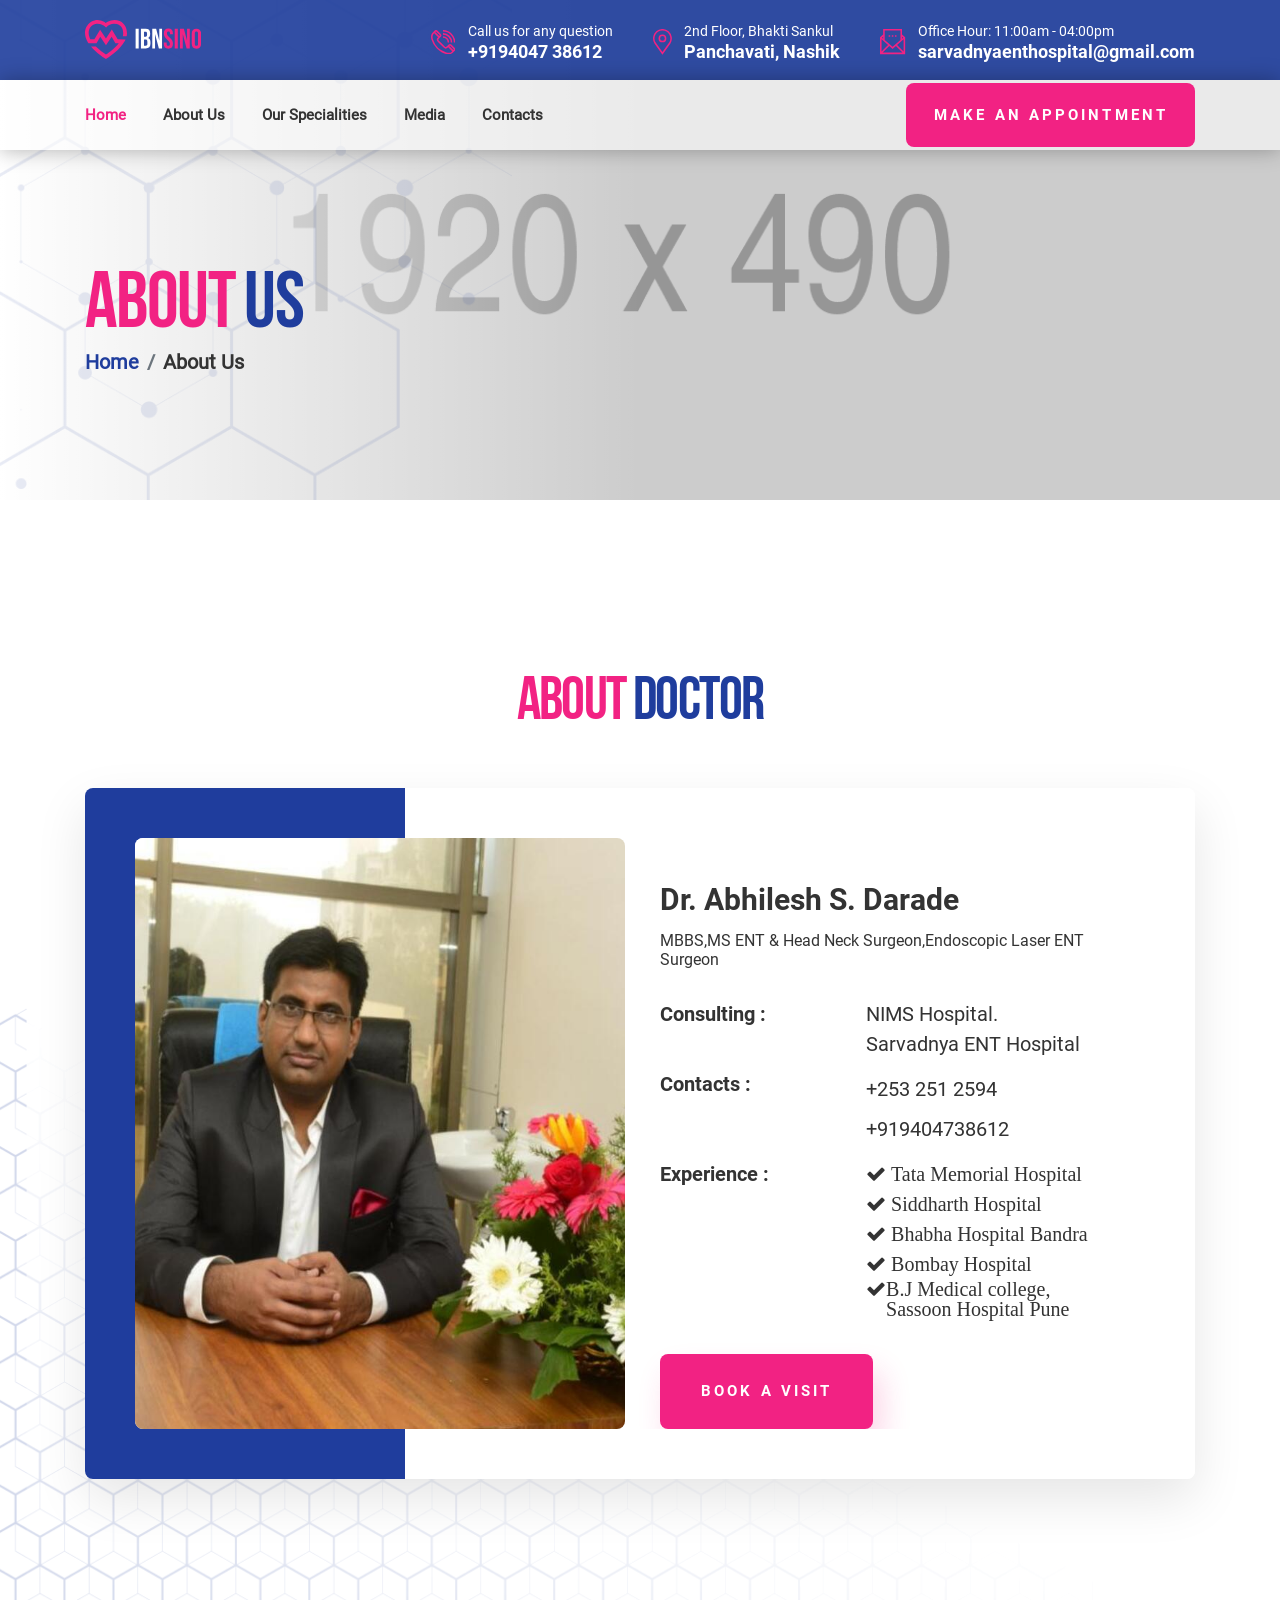
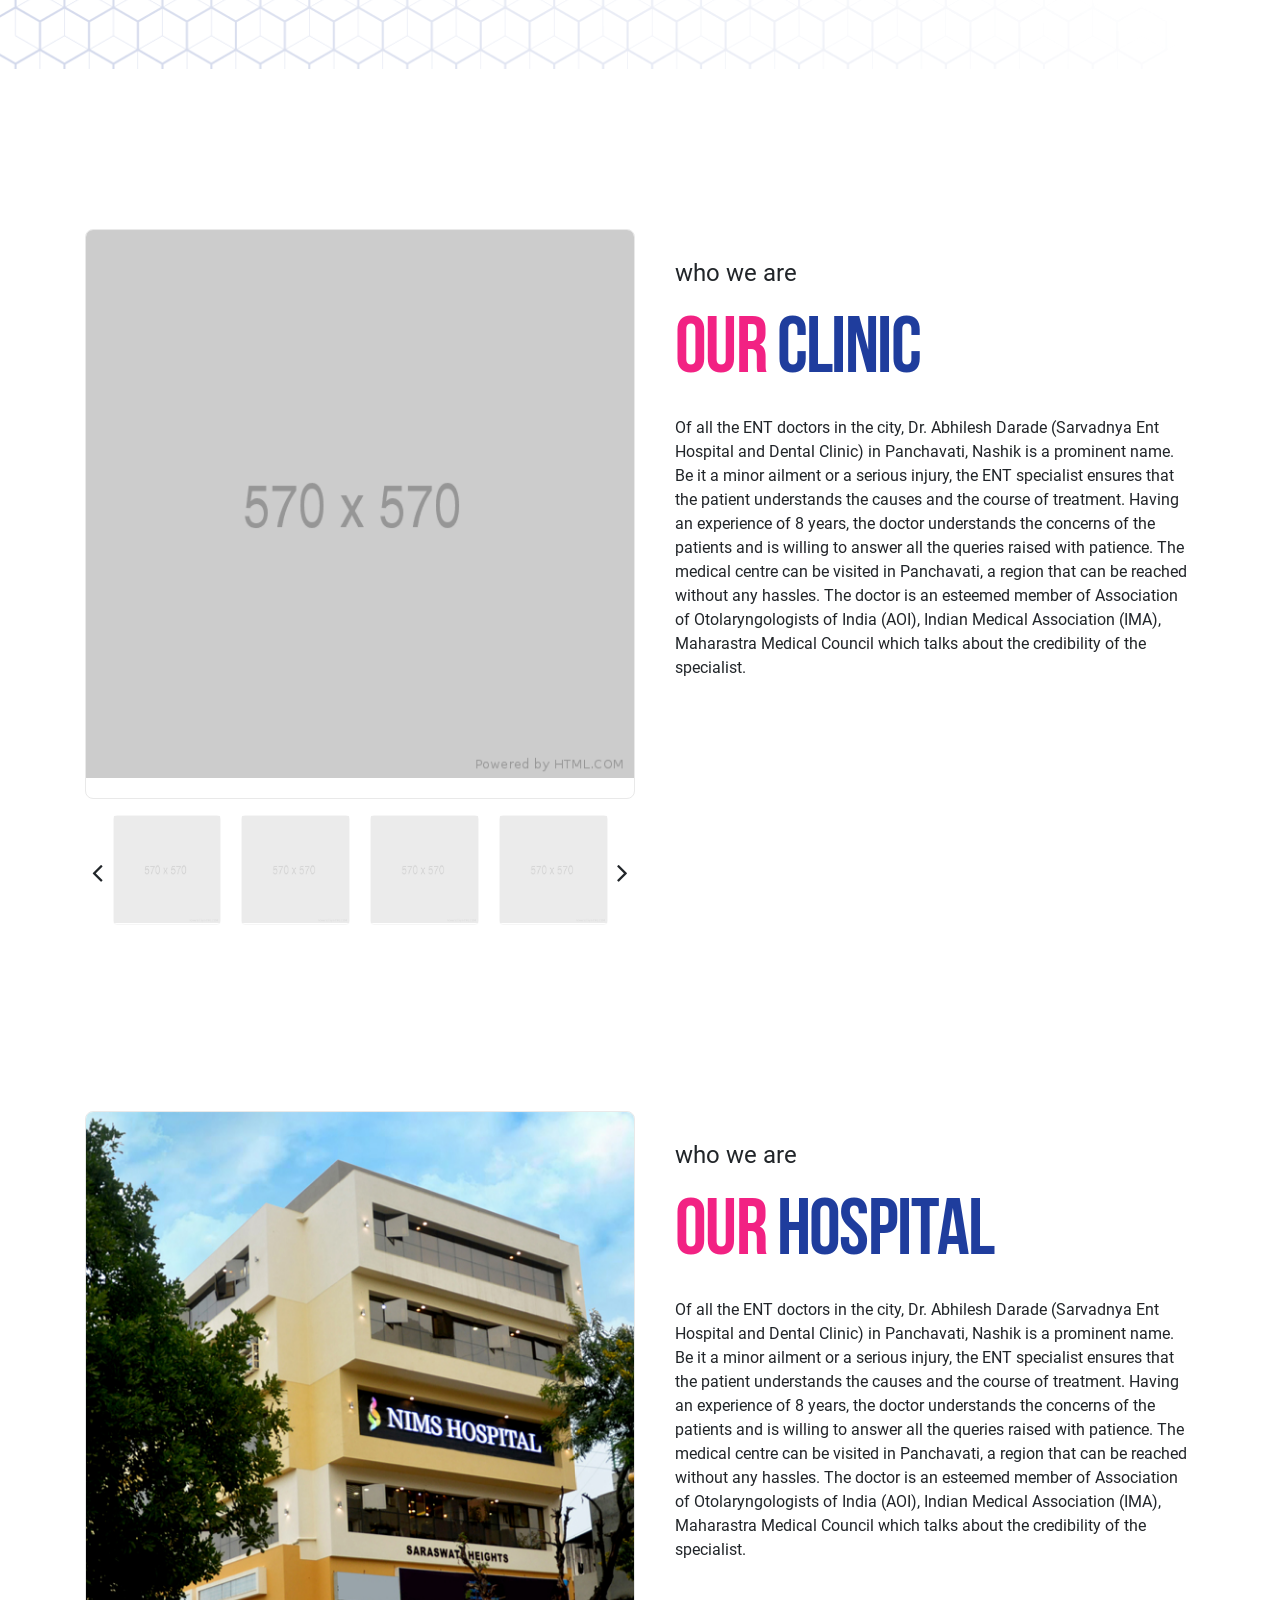
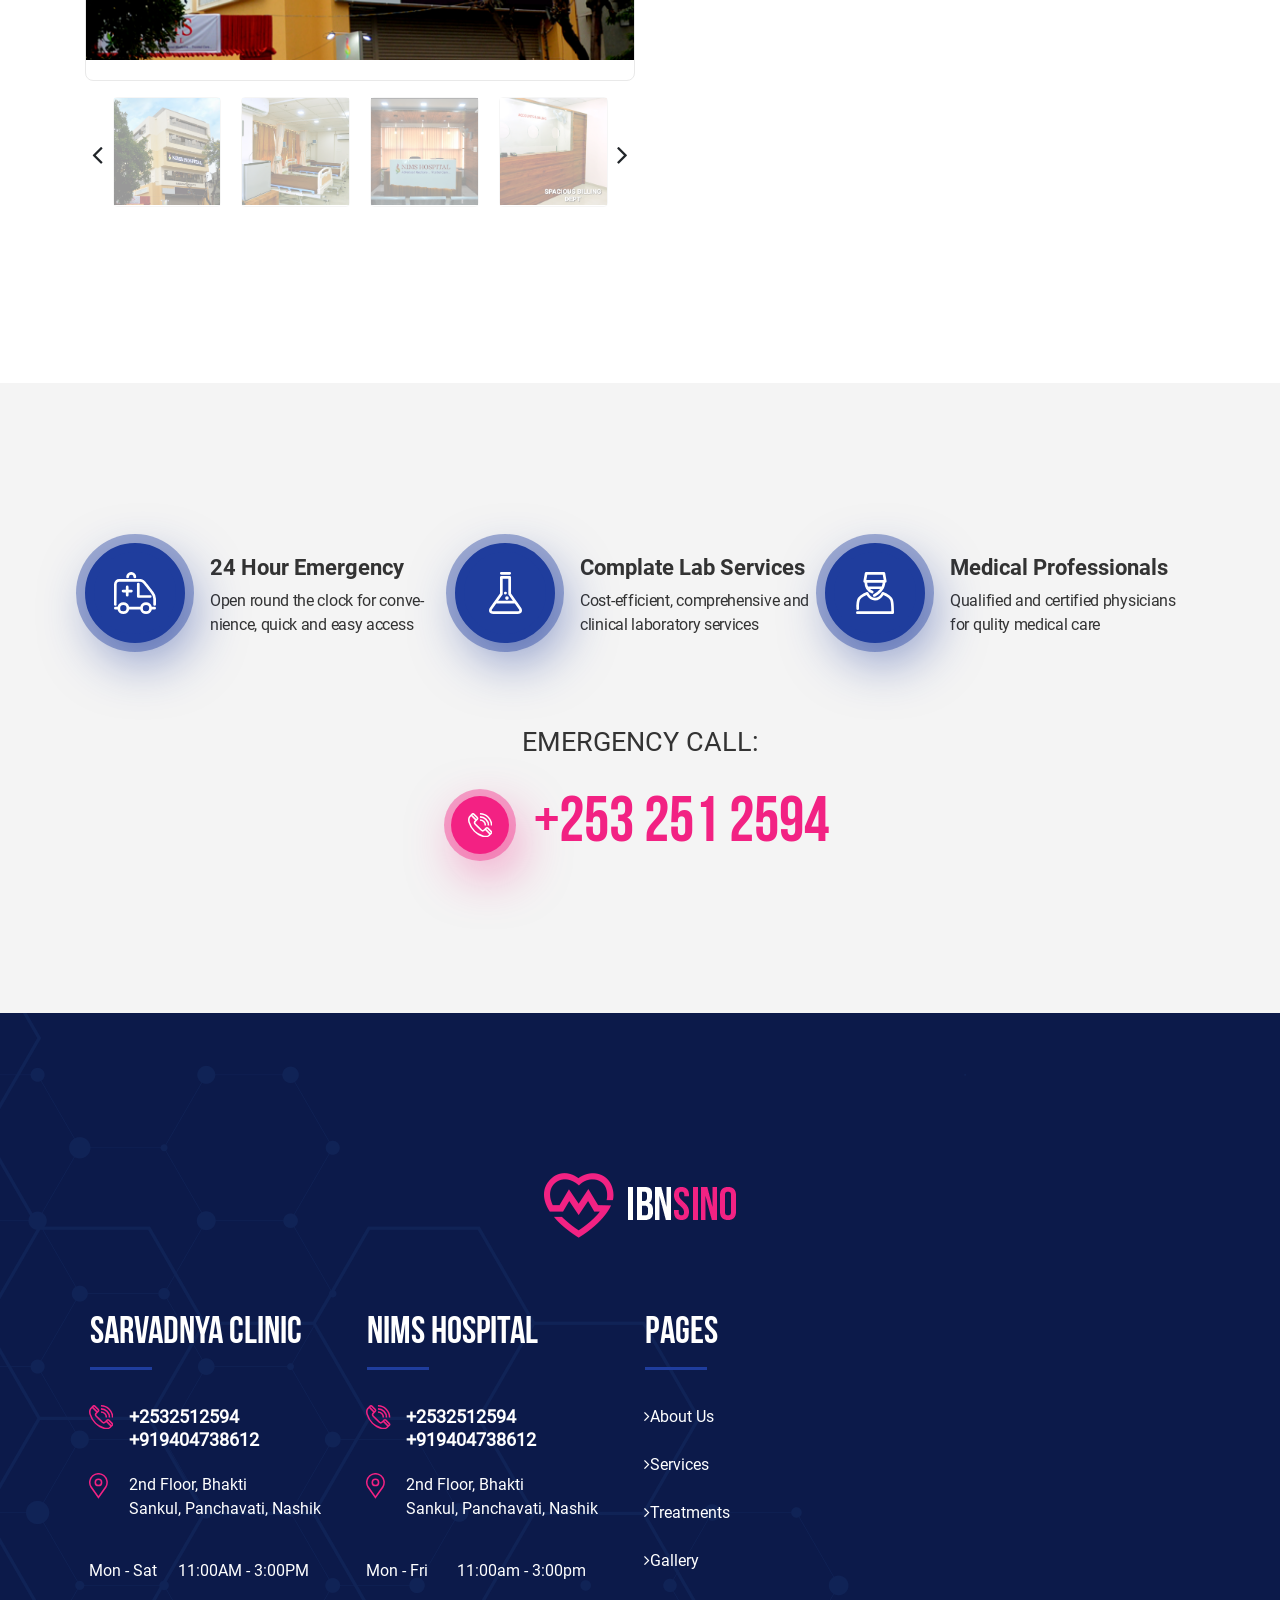
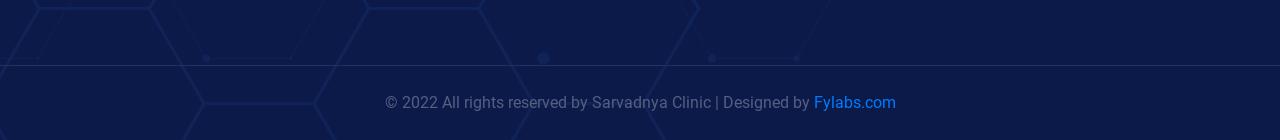
==== commit 5c607e3e: "chan" ====
--- a/about.html
+++ b/about.html
@@ -372,32 +372,28 @@
                         <div class="carousels">
                             <ul class="image-carousel owl-carousel owl-theme">
                                 <li class="image-carousel__item"><a href="./images/jpg/1152_570x570px.jpg" data-fancybox
-                                        title="Image Caption Here"><img src="./images/jpg/single-cart.jpg"></a></li>
-                                <li class="image-carousel__item"><a href="./images/jpg/single-cart.jpg" data-fancybox
-                                        title="Image Caption Here"><img src="./images/jpg/single-cart.jpg"></a></li>
-                                <li class="image-carousel__item"><a href="./images/jpg/single-cart.jpg" data-fancybox
-                                        title="Image Caption Here"><img src="./images/jpg/single-cart.jpg"></a></li>
-                                <li class="image-carousel__item"><a href="./images/jpg/single-cart.jpg" data-fancybox
-                                        title="Image Caption Here"><img src="./images/jpg/single-cart.jpg"></a></li>
-                                <li class="image-carousel__item"><a href="./images/jpg/single-cart.jpg" data-fancybox
-                                        title="Image Caption Here"><img src="./images/jpg/single-cart.jpg"></a></li>
-                                <li class="image-carousel__item"><a href="./images/jpg/single-cart.jpg" data-fancybox
-                                        title="Image Caption Here"><img src="./images/jpg/single-cart.jpg"></a></li>
-                                <li class="image-carousel__item"><a href="./images/jpg/single-cart.jpg" data-fancybox
-                                        title="Image Caption Here"><img src="./images/jpg/single-cart.jpg"></a></li>
-                                <li class="image-carousel__item"><a href="./images/jpg/single-cart.jpg" data-fancybox
-                                        title="Image Caption Here"><img src="./images/jpg/single-cart.jpg"></a></li>
+                                        title="Image Caption Here"><img src="./images/jpg/1152_570x570px.jpg"></a></li>
+                                <li class="image-carousel__item"><a href="./images/jpg/20200810_120125.jpg" data-fancybox
+                                        title="Image Caption Here"><img src="./images/jpg/20200810_120125.jpg"></a></li>
+                                <li class="image-carousel__item"><a href="./images/jpg/20200810_120343.jpg" data-fancybox
+                                        title="Image Caption Here"><img src="./images/jpg/20200810_120343.jpg"></a></li>
+                                <li class="image-carousel__item"><a href="./images/jpg/20200810_120816.jpg" data-fancybox
+                                        title="Image Caption Here"><img src="./images/jpg/20200810_120816.jpg"></a></li>
+                                <li class="image-carousel__item"><a href="./images/jpg/Screenshot_20200809-113213_Chrome.jpg" data-fancybox
+                                        title="Image Caption Here"><img src="./images/jpg/Screenshot_20200809-113213_Chrome.jpg"></a></li>
+                                <li class="image-carousel__item"><a href="./images/jpg/nims medical crop.jpg" data-fancybox
+                                        title="Image Caption Here"><img src="./images/jpg/nims medical crop.jpg"></a></li>
+                                
                             </ul>
                             </script>
                             <ul class="thumbs-carousel owl-carousel owl-theme">
                                 <li class="thumbs-carousel__item"><img src="./images/jpg/1152_570x570px.jpg"></li>
-                                <li class="thumbs-carousel__item"><img src="./images/jpg/single-cart.jpg"></li>
-                                <li class="thumbs-carousel__item"><img src="./images/jpg/single-cart.jpg"></li>
-                                <li class="thumbs-carousel__item"><img src="./images/jpg/single-cart.jpg"></li>
-                                <li class="thumbs-carousel__item"><img src="./images/jpg/single-cart.jpg"></li>
-                                <li class="thumbs-carousel__item"><img src="./images/jpg/single-cart.jpg"></li>
-                                <li class="thumbs-carousel__item"><img src="./images/jpg/single-cart.jpg"></li>
-                                <li class="thumbs-carousel__item"><img src="./images/jpg/single-cart.jpg"></li>
+                                <li class="thumbs-carousel__item"><img src="./images/jpg/20200810_120125.jpg"></li>
+                                <li class="thumbs-carousel__item"><img src="./images/jpg/20200810_120343.jpg"></li>
+                                <li class="thumbs-carousel__item"><img src="./images/jpg/20200810_120816.jpg"></li>
+                                <li class="thumbs-carousel__item"><img src="./images/jpg/Screenshot_20200809-113213_Chrome.jpg"></li>
+                                <li class="thumbs-carousel__item"><img src="./images/jpg/nims medical crop.jpg"></li>
+                                
                             </ul>
                         </div>
                         <div class="content">
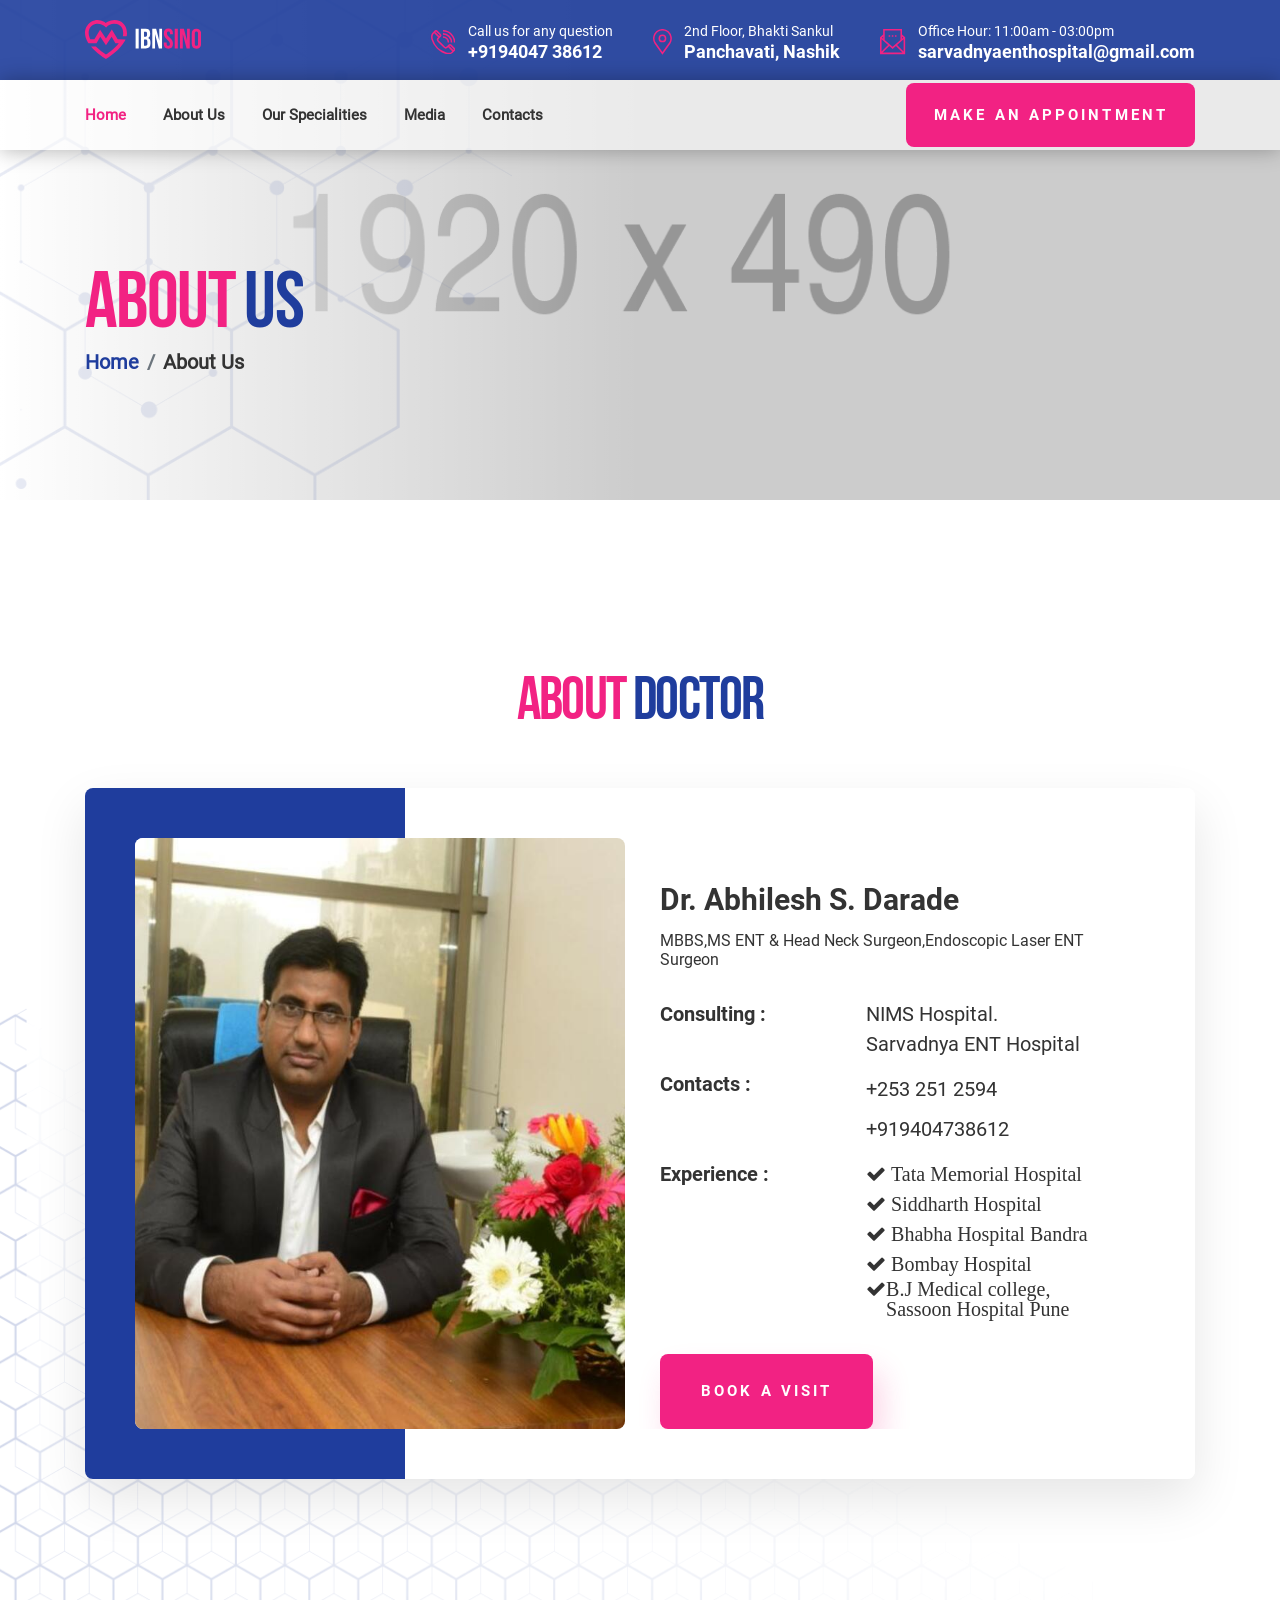
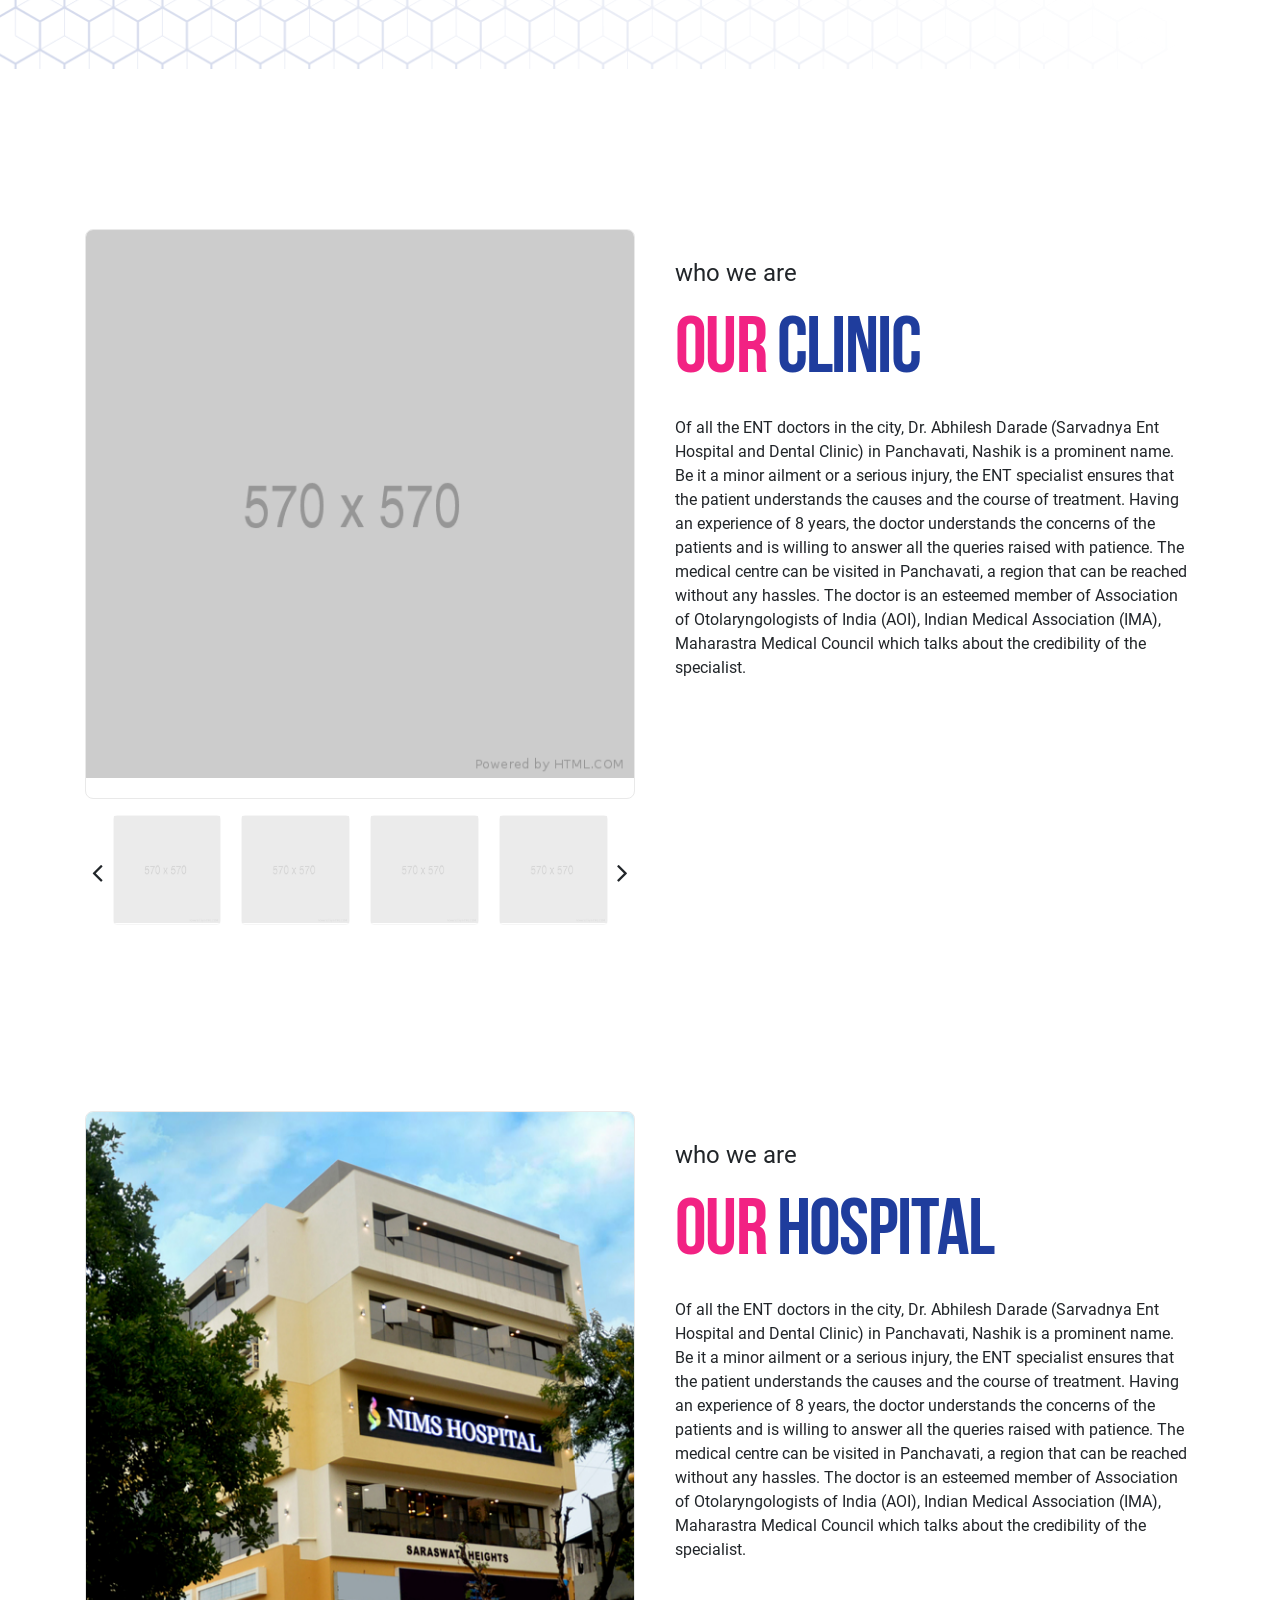
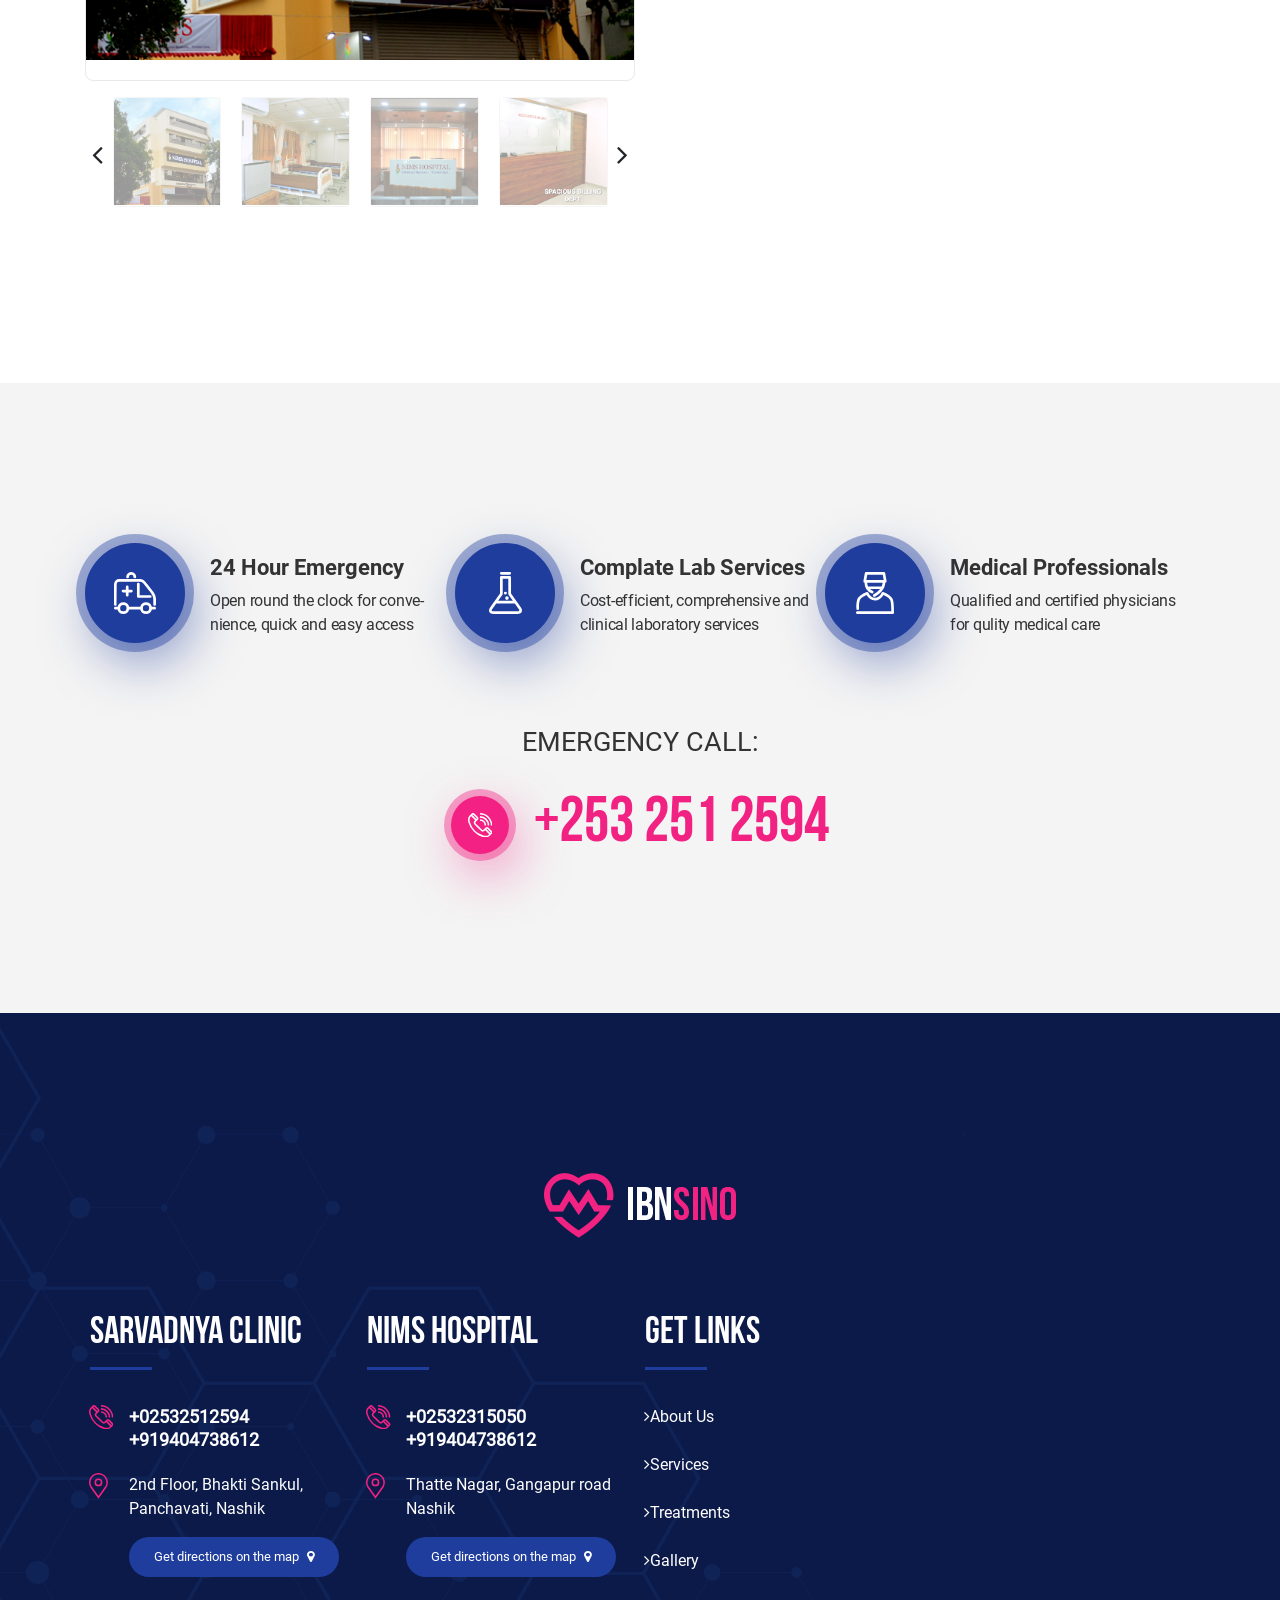
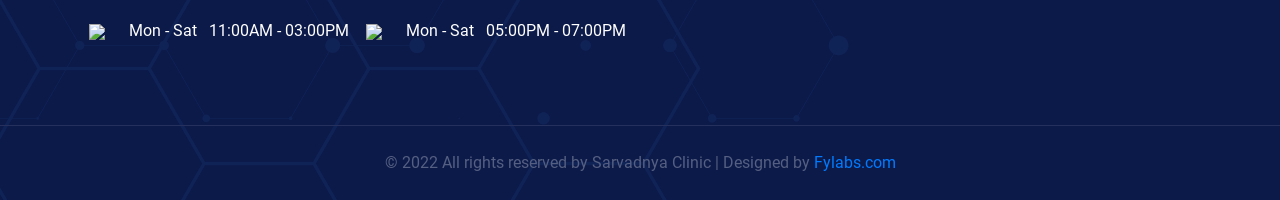
==== commit ffc11ba4: "changes" ====
--- a/about.html
+++ b/about.html
@@ -98,7 +98,7 @@
                                 d="M1239.84,377.423v-16.85l3.15-2.723v-5.556h18.87v5.556l3.14,2.723v16.85h-25.16Zm22.48-1.57-6.57-6.557-3.33,2.884-3.33-2.884-6.56,6.557h19.79Zm-20.91-1.11,6.49-6.478-6.49-5.614v12.092Zm1.58-14.814-1.16,1,1.16,1v-2.005Zm17.29,3.359v-9.424h-15.72v9.424h-0.01l7.87,6.813,7.87-6.813h-0.01Zm1.58-3.359v2.005l1.15-1Zm1.57,2.722-6.49,5.614,6.49,6.478V362.651Zm-11.8-4.076h1.58v1.571h-1.58v-1.571Zm4.72,1.571h-1.57v-1.571h1.57v1.571Zm-7.86-1.571h1.57v1.571h-1.57v-1.571Z"
                                 transform="translate(-1239.84 -352.281)" /> </svg>
                         <div class="header-top__call-text">
-                            <p>Office Hour: 11:00am - 04:00pm</p>
+                            <p>Office Hour: 11:00am - 03:00pm</p>
                             <a href="mailto:sarvadnyaenthospital@gmail.com">sarvadnyaenthospital@gmail.com</a>
                         </div>
                     </div>
@@ -536,8 +536,8 @@
                 </div>
             </div>
         </section>
-        <!-- Start of .footer -->
-        <footer class="footer">
+          <!-- Start of .footer -->
+          <footer class="footer">
             <div class="footer__bg">
                 <div class="icon1">
                     <img src="./images/png-shapes/footer.png">
@@ -561,7 +561,7 @@
                                                 transform="translate(-809 -353.063)" /></svg>
                                     </div>
                                     <div class="text">
-                                        <a href="tel:+2532512594">+2532512594</a>
+                                        <a href="tel:+02532512594">+02532512594</a>
                                         <a href="tel:+919404738612">+919404738612</a>
                                         
                                     </div>
@@ -574,16 +574,19 @@
                                                 transform="translate(-1024.31 -352)" /></svg>
                                     </div>
                                     <div class="text">
-                                        <p>2nd Floor, Bhakti <br> Sankul, Panchavati, Nashik</p>
-                                        
+                                        <p>2nd Floor, Bhakti Sankul,<br>  Panchavati, Nashik</p>
+                                        <a href="https://g.page/SarvadnyaENThospital?share" class="location">Get directions on the map <i
+                                            class="fa fa-map-marker"></i></a>
                                     </div>
                                     
                                 </div>
                                 <div class="content-item">
-                                    
+                                    <div class="icon">
+                                        <img src="https://img.icons8.com/ios-filled/20/f22283/clock--v1.png"/>
+                                    </div>
                                     <div class="text">
                                         <ul class="work-date">
-                                        <li><span>Mon - Sat</span>11:00AM -  3:00PM </li>
+                                        <li><span>Mon - Sat</span>11:00AM -  03:00PM </li>
                                         
                                     </ul>
                                     </div>
@@ -595,8 +598,11 @@
     
                         <div class="footer__top-blocks">
                             <h1 class="title">Nims Hospital</h1>
+                            
                             <div class="content">
+                                
                                 <div class="content-item">
+                                    
                                     <div class="icon">
                                         <svg width="24.375" height="24.343" viewBox="0 0 24.375 24.343">
                                             <path id="phone.svg" class="header-top__call-icon cls-1"
@@ -604,7 +610,7 @@
                                                 transform="translate(-809 -353.063)" /></svg>
                                     </div>
                                     <div class="text">
-                                        <a href="tel:+2532512594">+2532512594</a>
+                                        <a href="tel:+02532315050">+02532315050</a>
                                         <a href="tel:+919404738612">+919404738612</a>
                                         
                                     </div>
@@ -617,15 +623,25 @@
                                                 transform="translate(-1024.31 -352)" /></svg>
                                     </div>
                                     <div class="text">
-                                        <p> 2nd Floor, Bhakti <br> Sankul, Panchavati, Nashik</p>
                                         
+                                        <p>Thatte Nagar, Gangapur road<br> Nashik</p>
+                                        <a href="https://g.page/NIMSNASHIKMULTISPECIALTYHOSPITAL?share" class="location">Get directions on the map <i
+                                            class="fa fa-map-marker"></i></a>
                                     </div>
                                     
                                 </div>
-                                <ul class="work-date">
-                                    <li><span>Mon - Fri</span>11:00am -  3:00pm  </li>
+                                <div class="content-item">
+                                    <div class="icon">
+                                        <img src="https://img.icons8.com/ios-filled/20/f22283/clock--v1.png"/>
+                                    </div>
+                                    <div class="text">
+                                        <ul class="work-date">
+                                        <li><span>Mon - Sat</span>05:00PM -  07:00PM </li>
+                                        
+                                    </ul>
+                                    </div>
                                     
-                                </ul>
+                                </div>
                                 
                             </div>
                         </div>
@@ -634,7 +650,7 @@
                     <div>
 
                         <div class="footer__top-blocks">
-                            <h1 class="title">Pages</h1>
+                            <h1 class="title">Get Links</h1>
                             <div class="content">
                                 <div class="content">
                                     <ul class="menu">
@@ -666,31 +682,9 @@
                         </div>
 
                         <div class="footer__top-blocks">
-                            <!--<h1 class="title">Subscribe</h1>
-                            <div class="content">
-                                <div class="content">
-                                    <ul class="menu">
-                                        <li>
-                                            <a href="#about"><i class="fa fa-angle-right"></i>About Us</a>
-                                        </li>
-                                       
-                                        <li>
-                                            <a href="#services"><i class="fa fa-angle-right"></i>Services</a>
-                                        </li>
-                                       
-                                        <li>
-                                            <a href="#faq"><i class="fa fa-angle-right"></i>Treatments</a>
-                                        </li>
-                                        
-                                    </ul>
-                                </div>
-                                
-                                <div class="socials" style="margin-top:-5px">
-                                    <a href="#" title="facebook"><i class="fa fa-facebook"></i></a>
-                                    &nbsp;&nbsp;&nbsp;&nbsp;<a href="#" title="twitter"><i class="fa fa-twitter"></i></a>
-                                    &nbsp;&nbsp;&nbsp;&nbsp;<a href="#" title="instagram"><i class="fa fa-instagram"></i></a>
-                                </div>
-                            </div>-->
+                           
+                            <script src="https://apps.elfsight.com/p/platform.js" defer></script>
+                            <div class="elfsight-app-bdab7047-8413-4232-80de-23b41d61382e"></div>
                         </div>
     
                         
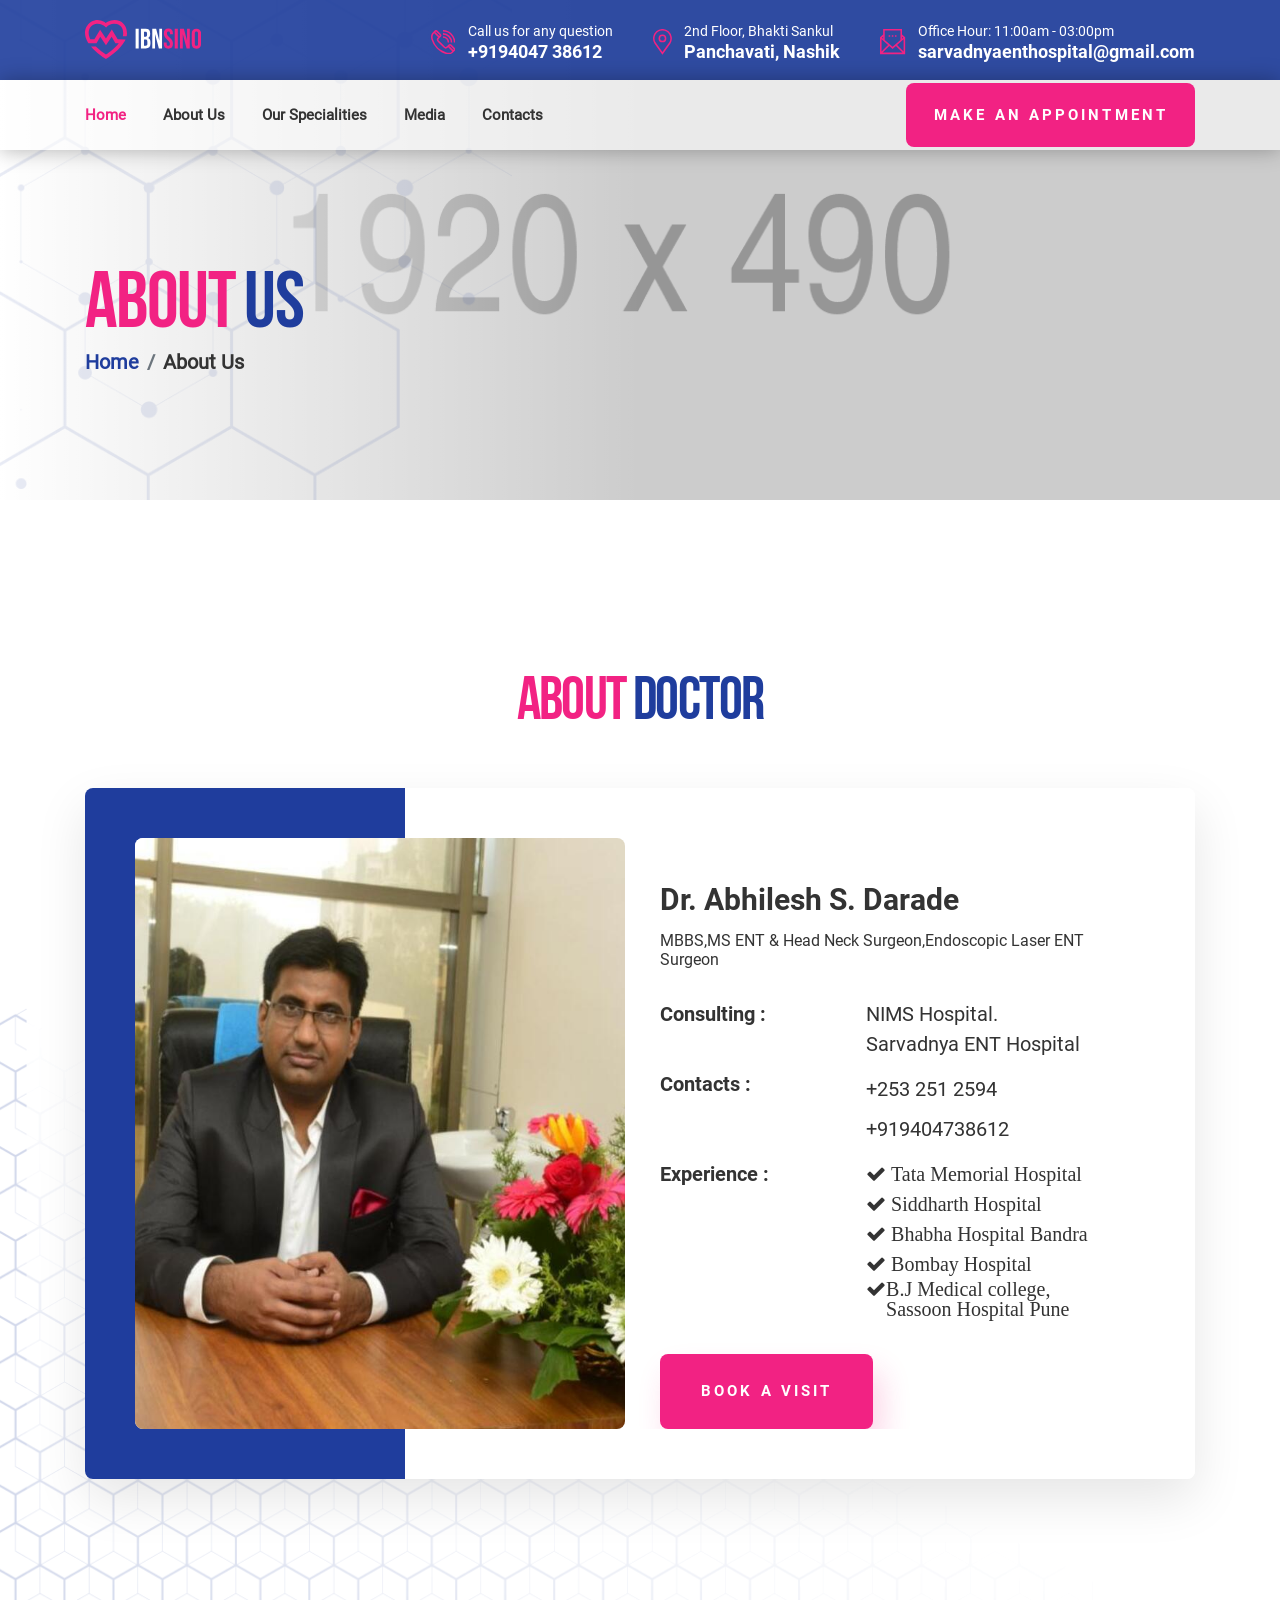
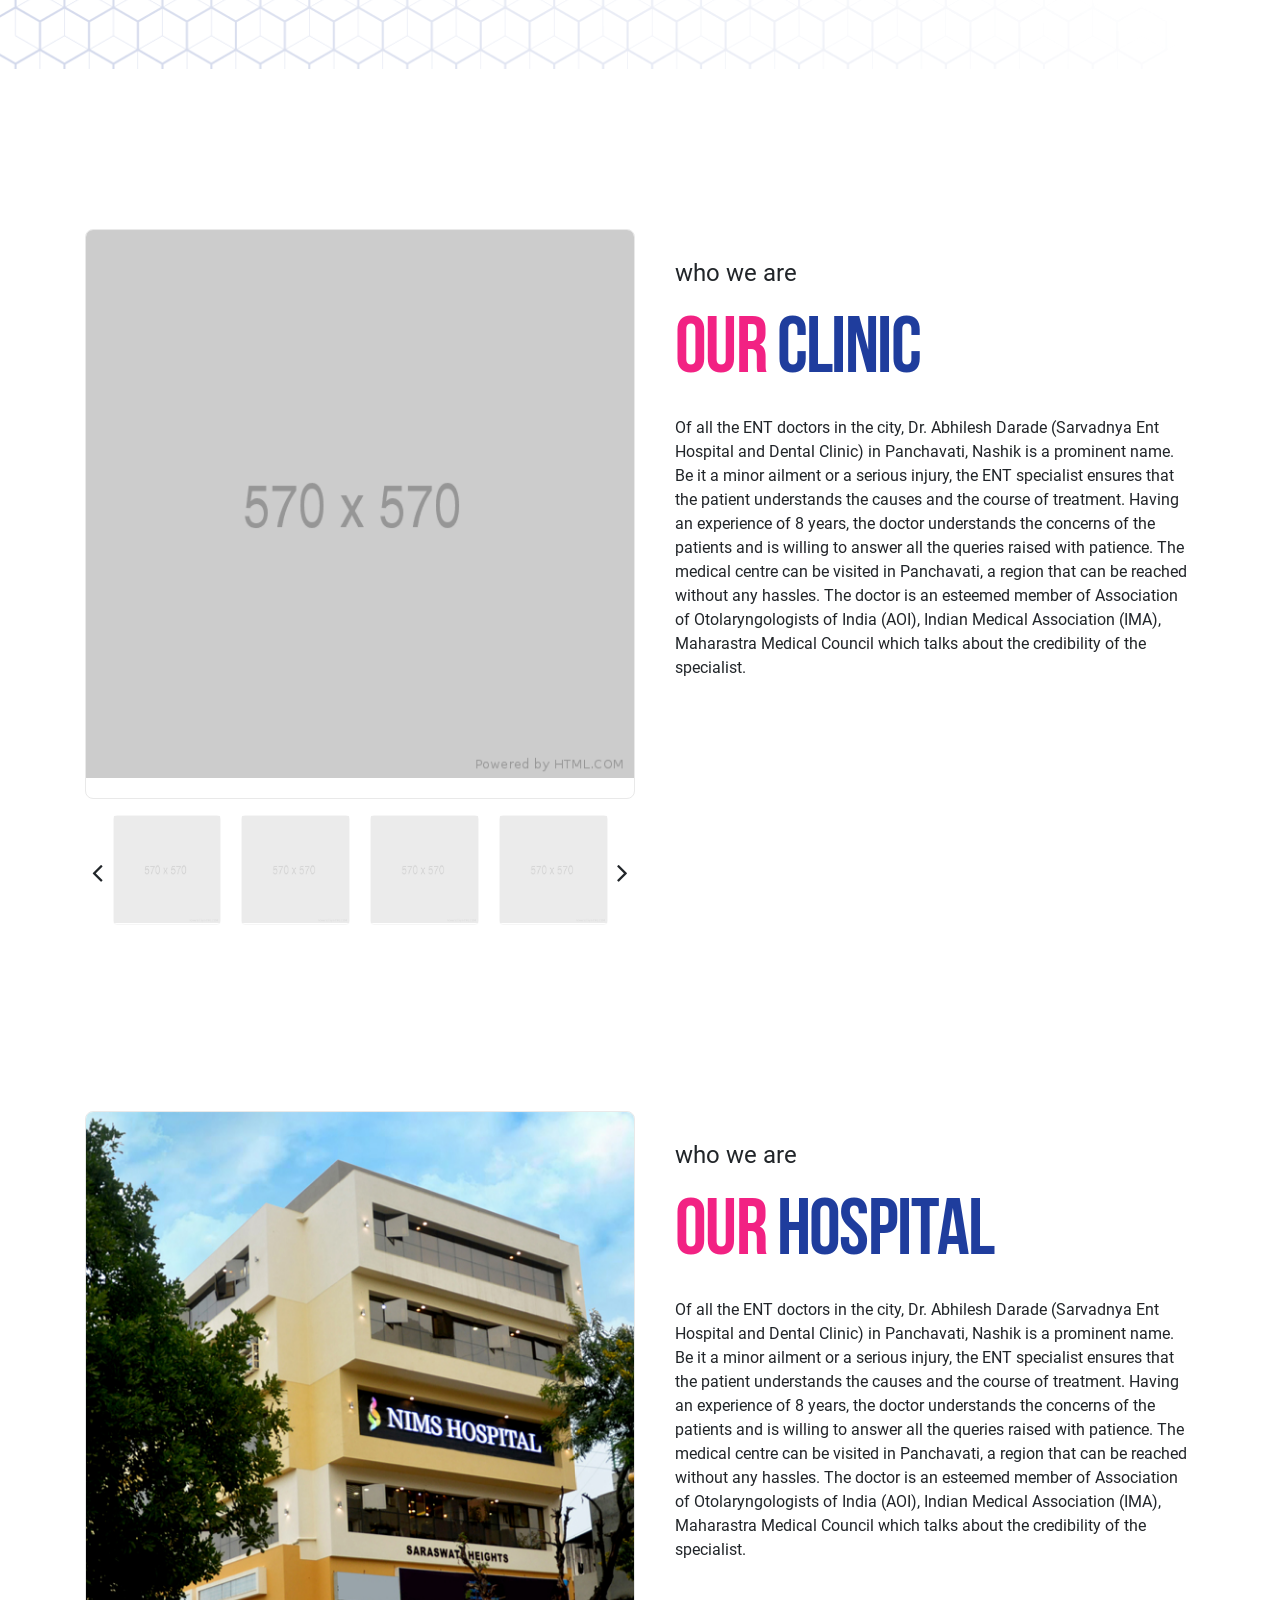
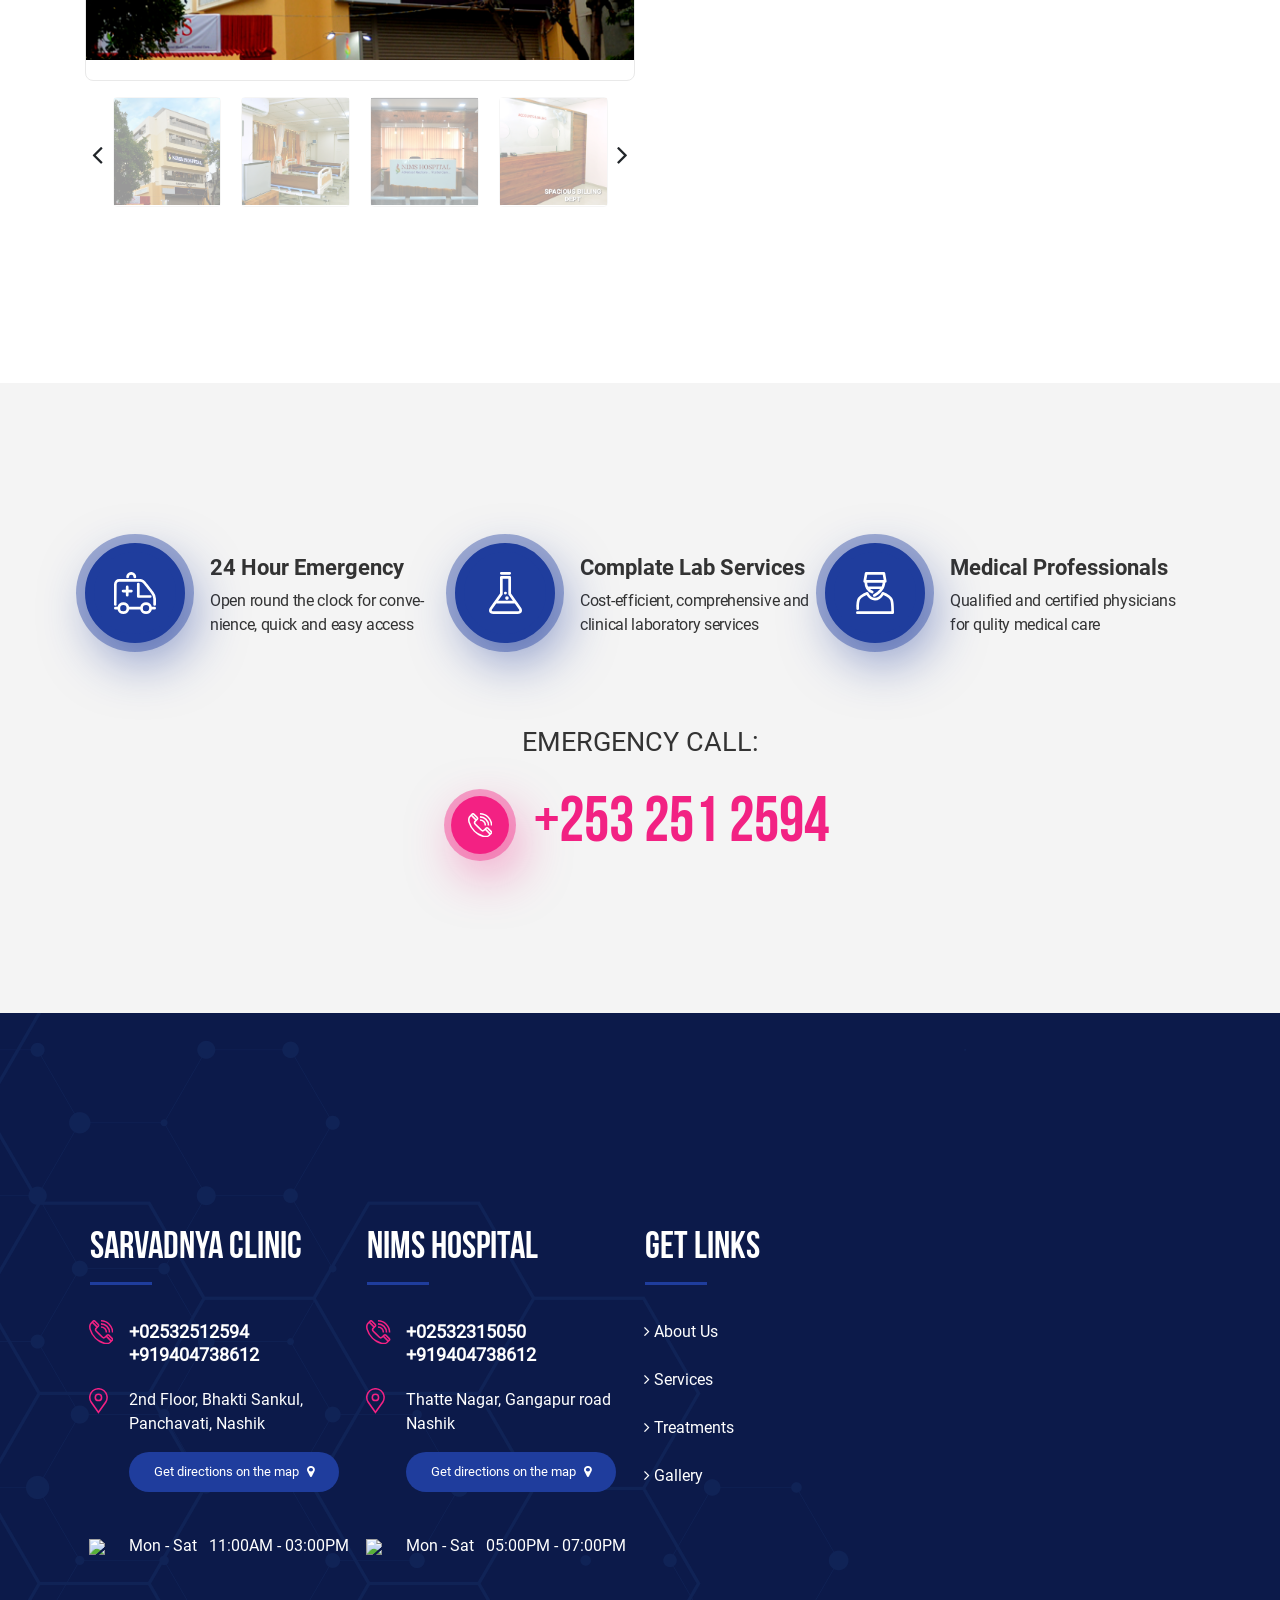
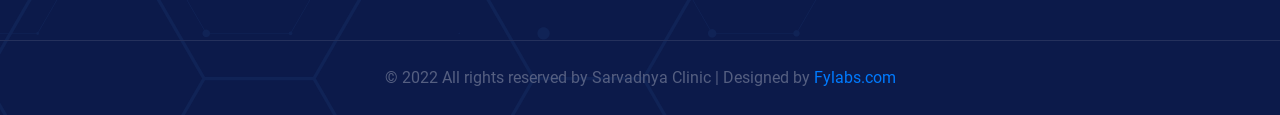
==== commit 543d4172: "changes" ====
--- a/about.html
+++ b/about.html
@@ -153,7 +153,7 @@
                     
 
                         <li class="navbar__menu-item">
-                            <a class="navbar__menu-link" href="#">Our Specialities</a>
+                            <a class="navbar__menu-link" href="services.html">Our Specialities</a>
                             <!--<ul class="navbar__submenu">
                                 <li class="navbar__submenu-item">
                                     <a href="index.html" class="navbar__submenu-link">Tympanoplsty</a>
@@ -532,7 +532,7 @@
                                 d="M831.817,365.478a10.864,10.864,0,0,0-10.852-10.851v-1.55a12.416,12.416,0,0,1,12.4,12.4h-1.551Zm-6.2,0a4.656,4.656,0,0,0-4.651-4.651v-1.55a6.208,6.208,0,0,1,6.2,6.2h-1.55Zm-4.651-9.3a9.312,9.312,0,0,1,9.3,9.3h-1.551a7.759,7.759,0,0,0-7.751-7.751v-1.55Zm3.779,13.4,1.938-1.937a0.578,0.578,0,0,1,.064-0.058,1.924,1.924,0,0,1,2.511-.006,0.72,0.72,0,0,1,.071.064l3.488,3.487a1.871,1.871,0,0,1,0,2.646l-2.325,2.326a5.527,5.527,0,0,1-3.942,1.314c-3.14,0-7.446-1.609-11.712-5.8l0.41-.418-0.417.41a19.929,19.929,0,0,1-5.5-9.163c-0.666-2.764-.288-5.19,1.01-6.489l2.325-2.325a1.917,1.917,0,0,1,2.647,0l3.488,3.488a0.8,0.8,0,0,1,.067.077,1.879,1.879,0,0,1-.009,2.5c-0.018.022-.038,0.043-0.058,0.064l-1.938,1.937a1.419,1.419,0,0,0,0,2l2.938,2.937h0l2.94,2.94A1.42,1.42,0,0,0,824.744,369.578Zm6.522,3.554,0.454-.454a0.322,0.322,0,0,0,0-.454l-3.434-3.433c-0.017-.015-0.034-0.029-0.049-0.045a0.277,0.277,0,0,0-.464,0c-0.015.014-.03,0.029-0.046,0.042l-0.4.4ZM817.25,359.116l0.4-.4a0.447,0.447,0,0,1,.042-0.045,0.328,0.328,0,0,0,0-.464,0.652,0.652,0,0,1-.05-0.055l-3.429-3.429a0.323,0.323,0,0,0-.455,0l-0.454.454Zm1.456,8.621h0l-2.94-2.94a2.97,2.97,0,0,1,0-4.2l0.388-.388-3.943-3.941-0.775.774c-0.9.9-1.129,2.827-.6,5.029A20.532,20.532,0,0,0,824.366,375.6c2.2,0.531,4.129.3,5.029-.6l0.775-.775-3.942-3.942-0.388.388a2.971,2.971,0,0,1-4.2,0Z"
                                 transform="translate(-809 -353.063)" /></svg>
                     </div>
-                    <a href="tel:+2532512594">+253 251 2594</a>
+                    <a href="tel:+253 251 2594">+253 251 2594</a>
                 </div>
             </div>
         </section>
@@ -545,9 +545,7 @@
             </div>
             <!-- Start of .footer__top -->
             <div class="footer__top">
-                <div class="footer__logo">
-                    <img src="./images/footer-logo.png" alt="footer-logo">
-                </div>
+                
                 <div class="container">
                     <div>
                         <div class="footer__top-blocks">
@@ -655,19 +653,19 @@
                                 <div class="content">
                                     <ul class="menu">
                                         <li>
-                                            <a href="#about"><i class="fa fa-angle-right"></i>About Us</a>
+                                            <a href="#about"> <i class="fa fa-angle-right"></i>     About Us</a>
                                         </li>
                                         <br>
                                         <li>
-                                            <a href="#services"><i class="fa fa-angle-right"></i>Services</a>
+                                            <a href="#services"> <i class="fa fa-angle-right"></i>    Services</a>
                                         </li>
                                         <br>
                                         <li>
-                                            <a href="#faq"><i class="fa fa-angle-right"></i>Treatments</a>
+                                            <a href="#departments"> <i class="fa fa-angle-right"></i>   Treatments</a>
                                         </li>
                                         <br>
                                         <li>
-                                            <a href="#faq"><i class="fa fa-angle-right"></i>Gallery</a>
+                                            <a href="#gallery"> <i class="fa fa-angle-right"></i>    Gallery</a>
                                         </li>
                                         
                                     </ul>
@@ -790,6 +788,42 @@
     <!-- customer js -->
     <script src="./js/index.js"></script>
 
+    <script>
+        var url = 'https://wati-integration-service.clare.ai/ShopifyWidget/shopifyWidget.js?79765';
+        var s = document.createElement('script');
+        s.type = 'text/javascript';
+        s.async = true;
+        s.src = url;
+        var options = {
+      "enabled":true,
+      "chatButtonSetting":{
+          "backgroundColor":"#4dc247",
+          "ctaText":"",
+          "borderRadius":"25",
+          "marginLeft":"0",
+          "marginBottom":"50",
+          "marginRight":"50",
+          "position":"right"
+      },
+      "brandSetting":{
+          "brandName":"Sarvadnya ENT Hospital",
+          "brandSubTitle":"Typically replies within a day",
+          "brandImg":"https://cdn.clare.ai/wati/images/WATI_logo_square_2.png",
+          "welcomeText":"Hi there!\nHow can I help you?",
+          "messageText":"Hello, I have a question about {{page_link}}",
+          "backgroundColor":"#0a5f54",
+          "ctaText":"Start Chat",
+          "borderRadius":"25",
+          "autoShow":false,
+          "phoneNumber":"919404738612"
+      }
+    };
+        s.onload = function() {
+            CreateWhatsappChatWidget(options);
+        };
+        var x = document.getElementsByTagName('script')[0];
+        x.parentNode.insertBefore(s, x);
+    </script>
 </body>
 
 </html>
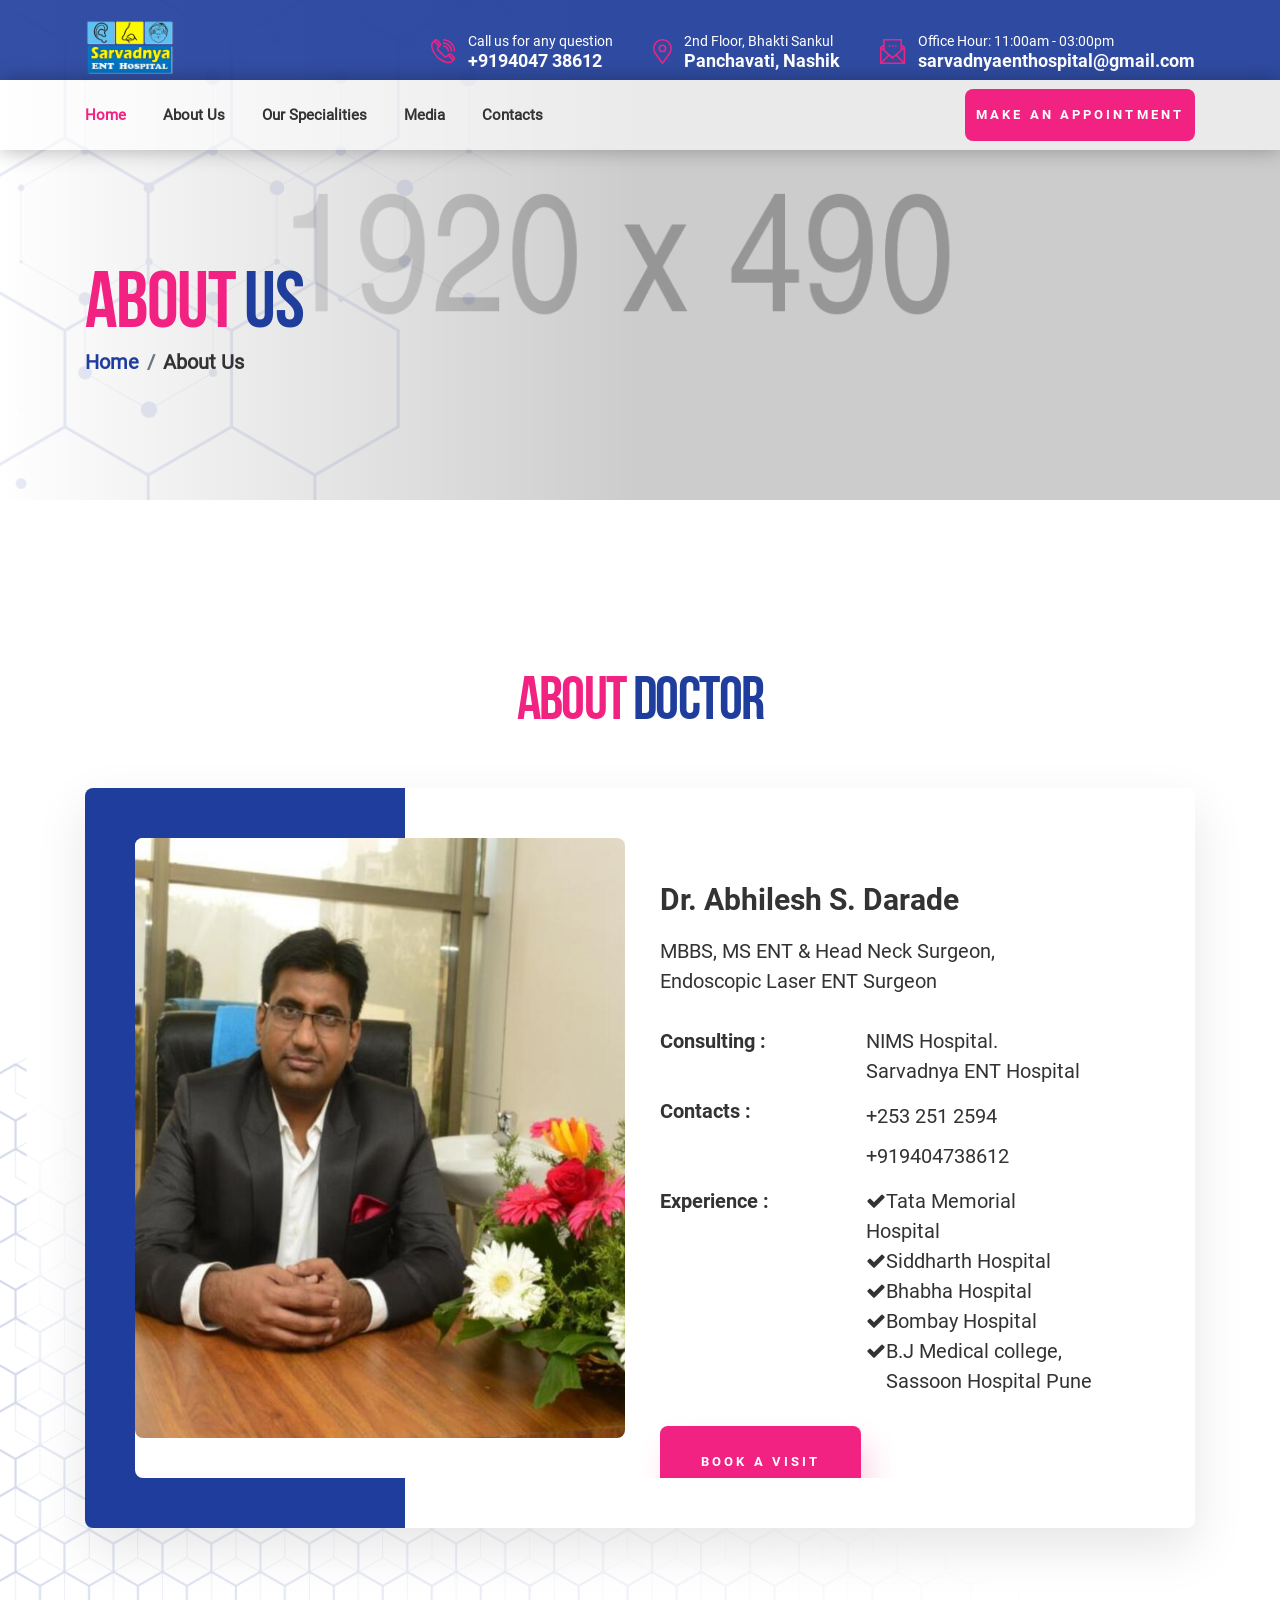
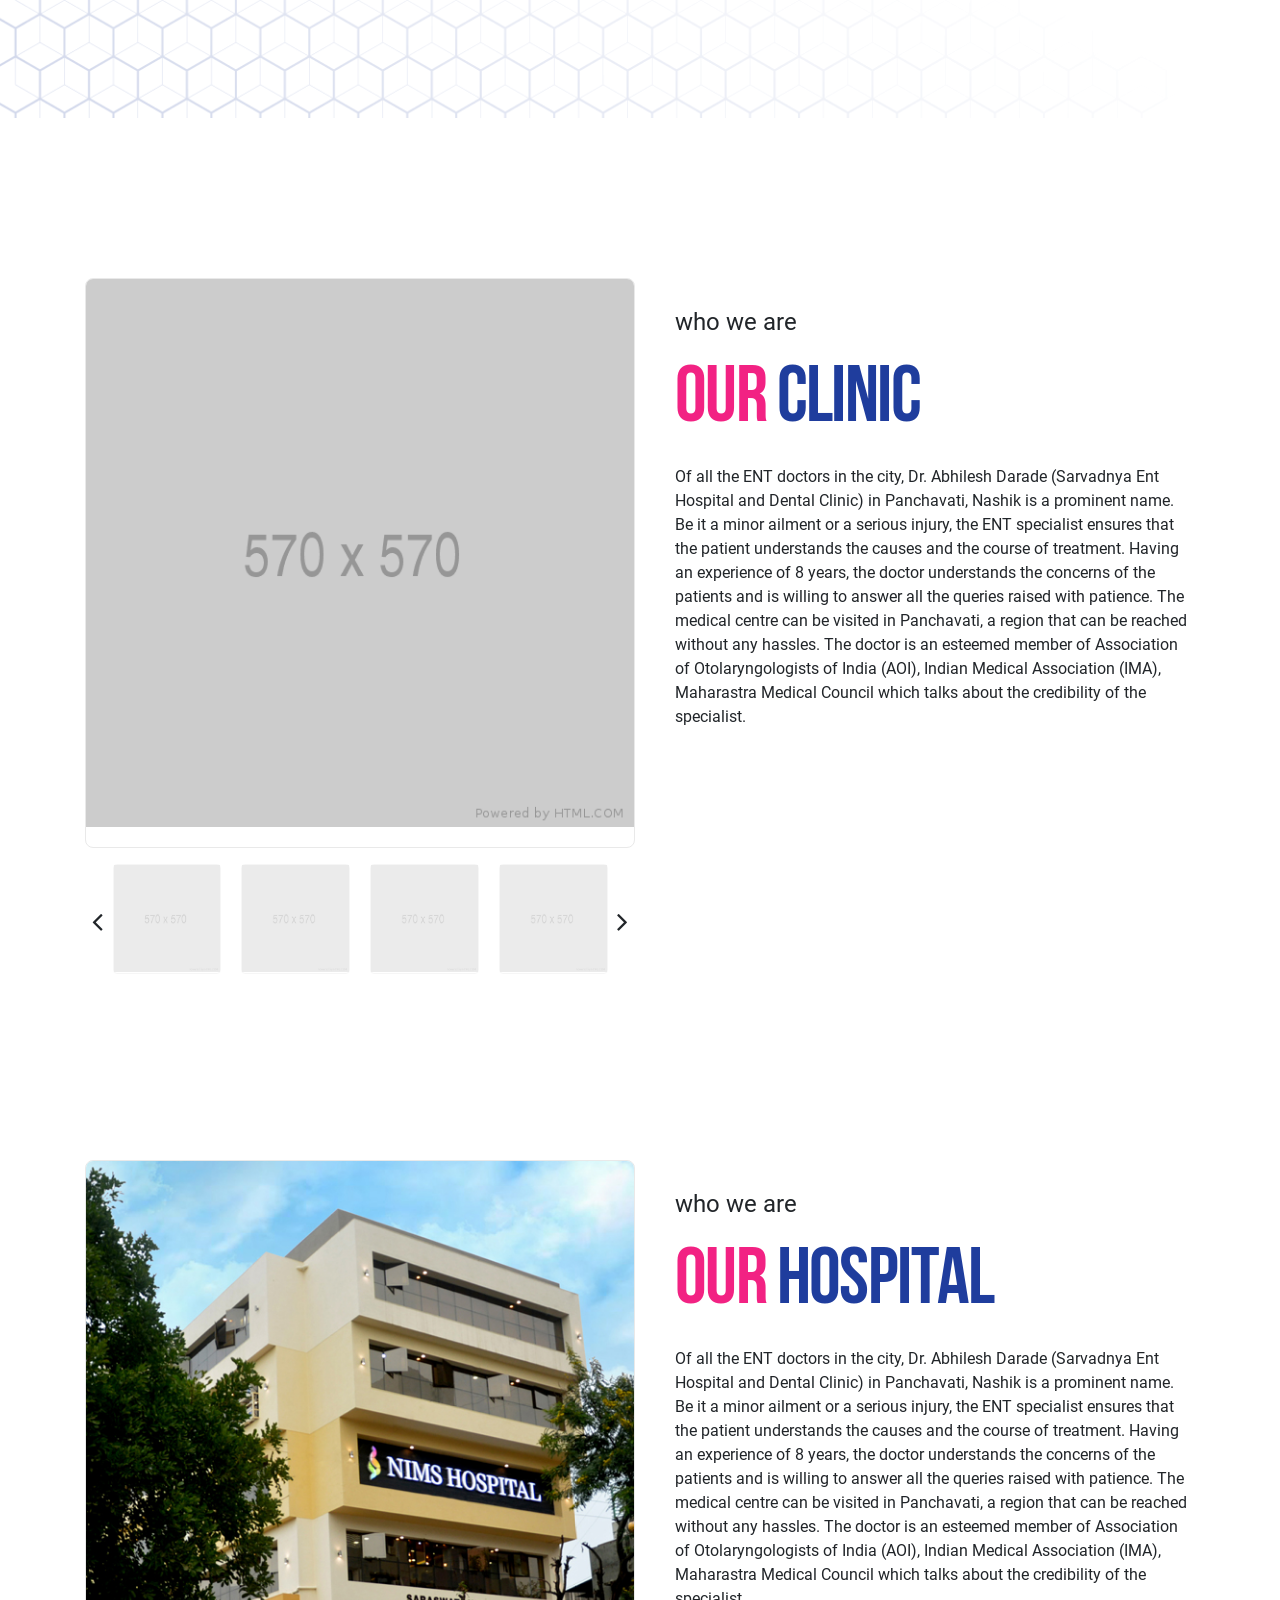
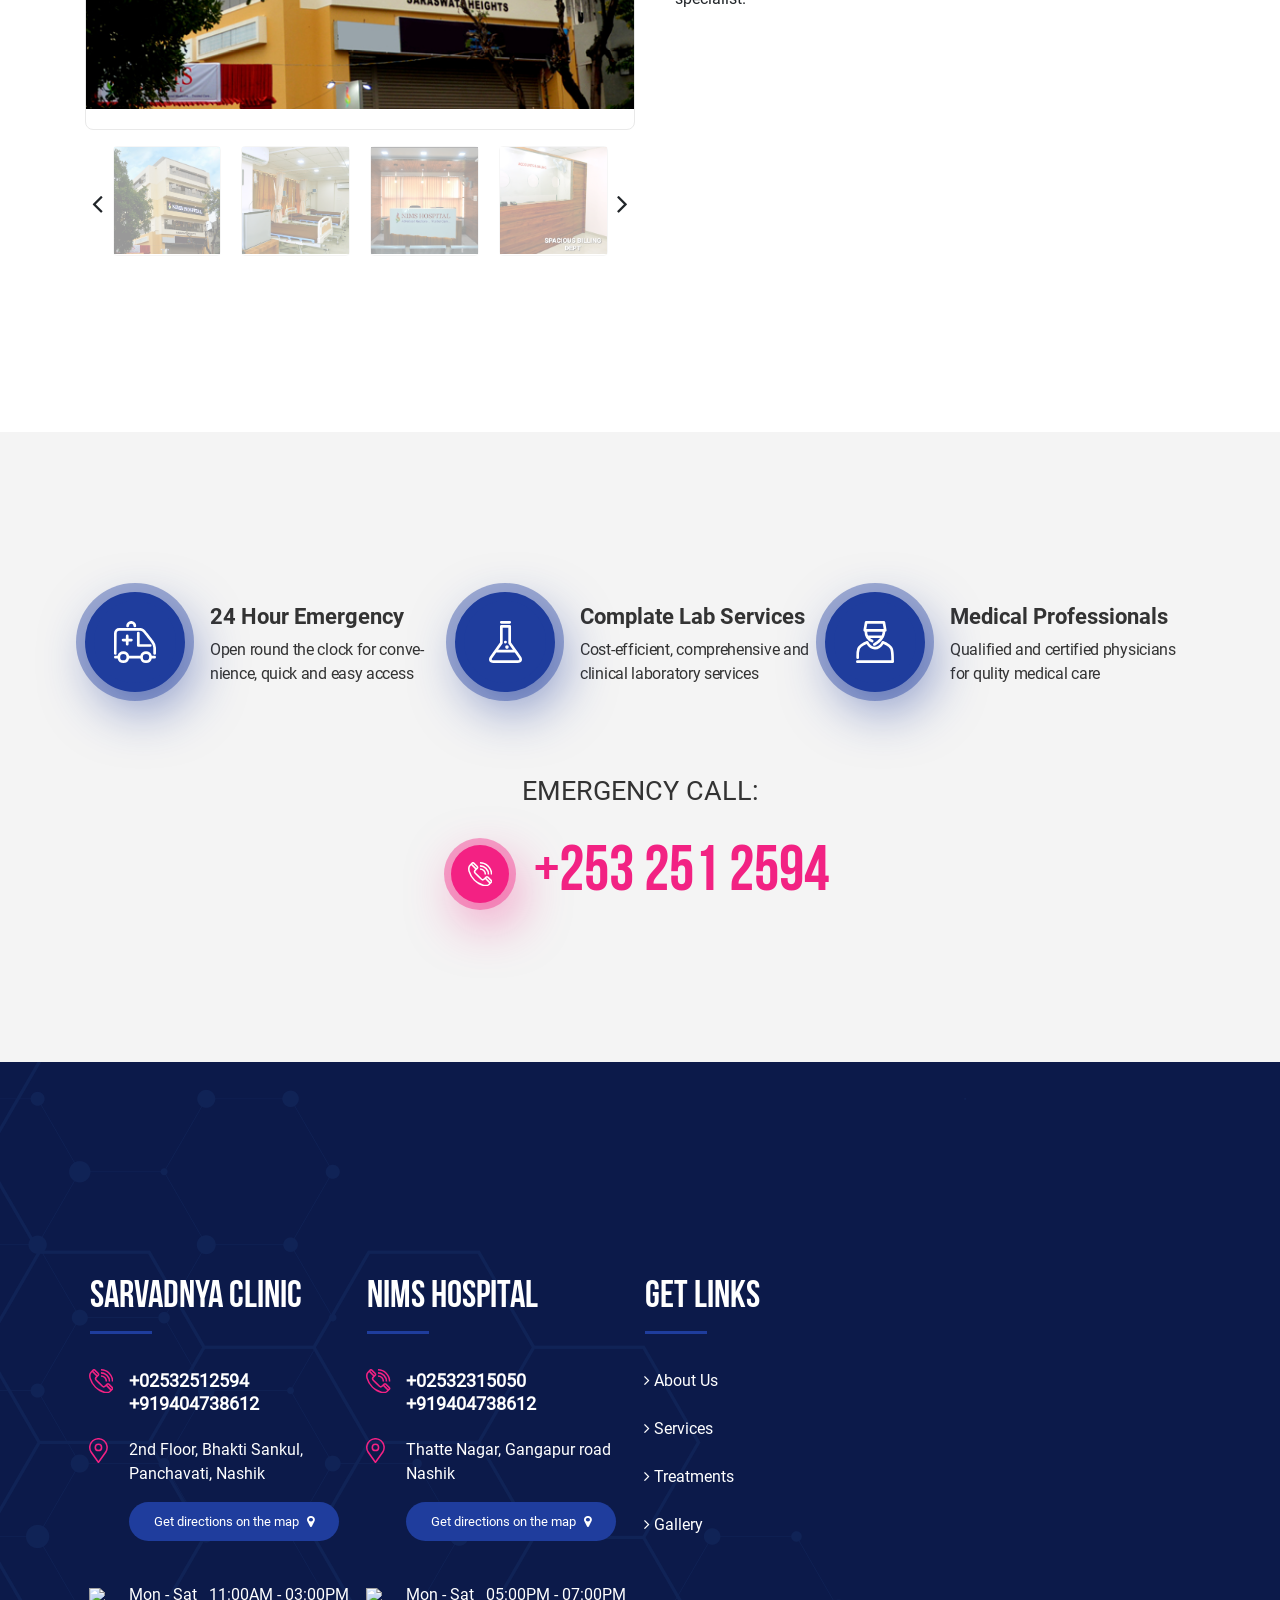
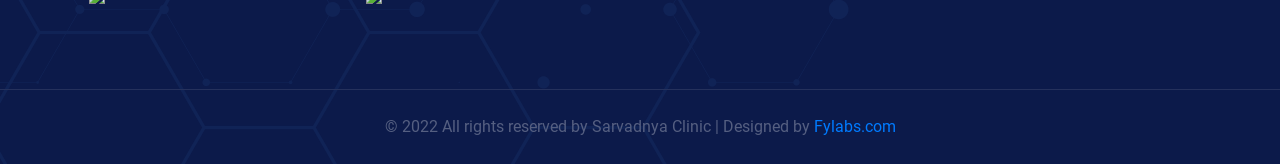
==== commit a0c88f10: "todays changes" ====
--- a/about.html
+++ b/about.html
@@ -47,17 +47,7 @@
                 <!-- header-top__logo -->
                 <div class="header-top__logo">
                     <a href="index.html">
-                        <svg id="logo-white.svg" width="116.09" height="39" viewBox="0 0 116.09 39">
-                            <path class="cls-1"
-                                d="M1045.89,144.338l5.7-9.565,5.87,8.679,5.87-8.856,5.87,9.742,7.83,0.176s-3.69,9.734-19.57,19.485c0,0-9.61-5.766-14.95-12.575h4.81a69.279,69.279,0,0,0,10.14,8.146s8.41-5.393,12.81-11.336h-3.38l-3.74-6.376-5.69,8.5-5.7-8.5-3.73,6.376h-8.01s-9.48-12.717,2.67-21.43c7.78-4.687,14.59,1.239,14.59,1.239s6.41-5.146,13.88-1.948,7.96,12.345,6.94,15.231h-3.74s2.4-9.573-5.87-12.22a10.836,10.836,0,0,0-10.85,3.365s-4.05-4.127-9.26-3.72-11.16,5.969-6.58,15.587h4.09Z"
-                                transform="translate(-1036.5 -125)" />
-                            <path id="IBNSINO" class="cls-2"
-                                d="M1087.12,153.436h3.08V133.848h-3.08v19.588Zm9.96-19.588h-4.64v19.588h4.84c3.08,0,4.67-1.623,4.67-4.645V147.2c0-2.071-.64-3.526-2.29-4.17V142.97c1.37-.643,1.99-1.9,1.99-3.917v-0.7C1101.65,135.331,1100.27,133.848,1097.08,133.848Zm-0.19,10.773c1.4,0,1.98.56,1.98,2.379v1.707c0,1.455-.55,1.931-1.59,1.931h-1.76v-6.017h1.37Zm0.11-7.975c1.09,0,1.57.616,1.57,2.015v1.091c0,1.567-.7,2.071-1.85,2.071h-1.2v-5.177H1097Zm13.38,16.79h3.16V133.848h-2.74v11.725h-0.05l-3.11-11.725h-3.86v19.588h2.77V139.249h0.05Z"
-                                transform="translate(-1036.5 -125)" />
-                            <path id="IBNSINO_copy" data-name="IBNSINO copy" class="cls-1"
-                                d="M1115.37,138.549c0,2.239.81,3.862,3.39,6.128,2.01,1.763,2.63,2.827,2.63,4.254,0,1.4-.62,1.9-1.6,1.9s-1.59-.5-1.59-1.9v-1.4h-2.91v1.2c0,3.134,1.56,4.925,4.59,4.925s4.58-1.791,4.58-4.925c0-2.239-.81-3.862-3.38-6.128-2.02-1.763-2.63-2.827-2.63-4.254,0-1.4.56-1.93,1.54-1.93s1.54,0.531,1.54,1.93v0.812h2.91v-0.616c0-3.134-1.54-4.925-4.54-4.925S1115.37,135.415,1115.37,138.549Zm10.86,14.887h3.08V133.848h-3.08v19.588Zm11.9,0h3.16V133.848h-2.74v11.725h-0.06l-3.1-11.725h-3.86v19.588h2.77V139.249h0.05Zm8.21-15.083c0-1.4.61-1.93,1.59-1.93s1.6,0.531,1.6,1.93v10.578c0,1.4-.62,1.93-1.6,1.93s-1.59-.531-1.59-1.93V138.353Zm-3.08,10.382c0,3.134,1.65,4.925,4.67,4.925s4.67-1.791,4.67-4.925V138.549c0-3.134-1.65-4.925-4.67-4.925s-4.67,1.791-4.67,4.925v10.186Z"
-                                transform="translate(-1036.5 -125)" />
-                        </svg>
+                        <img src="/images/jpg/logo new sarvadnya hospital copy.png">
                     </a>
                 </div>
                 <!-- End of .header-top__logo -->
@@ -117,17 +107,7 @@
                 <!-- hidden navbar for mobiles -->
                 <div class="navbar-logo">
                     <a href="index.html">
-                        <svg id="logo-white.svg" width="116.09" height="39" viewBox="0 0 116.09 39">
-                            <path class="cls-1"
-                                d="M1045.89,144.338l5.7-9.565,5.87,8.679,5.87-8.856,5.87,9.742,7.83,0.176s-3.69,9.734-19.57,19.485c0,0-9.61-5.766-14.95-12.575h4.81a69.279,69.279,0,0,0,10.14,8.146s8.41-5.393,12.81-11.336h-3.38l-3.74-6.376-5.69,8.5-5.7-8.5-3.73,6.376h-8.01s-9.48-12.717,2.67-21.43c7.78-4.687,14.59,1.239,14.59,1.239s6.41-5.146,13.88-1.948,7.96,12.345,6.94,15.231h-3.74s2.4-9.573-5.87-12.22a10.836,10.836,0,0,0-10.85,3.365s-4.05-4.127-9.26-3.72-11.16,5.969-6.58,15.587h4.09Z"
-                                transform="translate(-1036.5 -125)" />
-                            <path id="IBNSINO" class="cls-3"
-                                d="M1087.12,153.436h3.08V133.848h-3.08v19.588Zm9.96-19.588h-4.64v19.588h4.84c3.08,0,4.67-1.623,4.67-4.645V147.2c0-2.071-.64-3.526-2.29-4.17V142.97c1.37-.643,1.99-1.9,1.99-3.917v-0.7C1101.65,135.331,1100.27,133.848,1097.08,133.848Zm-0.19,10.773c1.4,0,1.98.56,1.98,2.379v1.707c0,1.455-.55,1.931-1.59,1.931h-1.76v-6.017h1.37Zm0.11-7.975c1.09,0,1.57.616,1.57,2.015v1.091c0,1.567-.7,2.071-1.85,2.071h-1.2v-5.177H1097Zm13.38,16.79h3.16V133.848h-2.74v11.725h-0.05l-3.11-11.725h-3.86v19.588h2.77V139.249h0.05Z"
-                                transform="translate(-1036.5 -125)" />
-                            <path id="IBNSINO_copy" data-name="IBNSINO copy" class="cls-1"
-                                d="M1115.37,138.549c0,2.239.81,3.862,3.39,6.128,2.01,1.763,2.63,2.827,2.63,4.254,0,1.4-.62,1.9-1.6,1.9s-1.59-.5-1.59-1.9v-1.4h-2.91v1.2c0,3.134,1.56,4.925,4.59,4.925s4.58-1.791,4.58-4.925c0-2.239-.81-3.862-3.38-6.128-2.02-1.763-2.63-2.827-2.63-4.254,0-1.4.56-1.93,1.54-1.93s1.54,0.531,1.54,1.93v0.812h2.91v-0.616c0-3.134-1.54-4.925-4.54-4.925S1115.37,135.415,1115.37,138.549Zm10.86,14.887h3.08V133.848h-3.08v19.588Zm11.9,0h3.16V133.848h-2.74v11.725h-0.06l-3.1-11.725h-3.86v19.588h2.77V139.249h0.05Zm8.21-15.083c0-1.4.61-1.93,1.59-1.93s1.6,0.531,1.6,1.93v10.578c0,1.4-.62,1.93-1.6,1.93s-1.59-.531-1.59-1.93V138.353Zm-3.08,10.382c0,3.134,1.65,4.925,4.67,4.925s4.67-1.791,4.67-4.925V138.549c0-3.134-1.65-4.925-4.67-4.925s-4.67,1.791-4.67,4.925v10.186Z"
-                                transform="translate(-1036.5 -125)" />
-                        </svg>
+                        <img src="/images/jpg/logo new sarvadnya hospital copy.png">
                     </a>
                 </div>
 
@@ -219,19 +199,19 @@
             </div>
         </header>
         <!-- End of .header-bottom-4 -->
-        <!-- Start of .specialists-2 -->
-        <section class="specialists-2">
+         <!-- Start of .specialists-2 -->
+         <section class="specialists-2">
             <div class="specialists-2__bg">
                 <div class="icon">
                     <img src="./images/png-shapes/ornament__left-bottom.png">
                 </div>
             </div>
-            <div class="container" >
+            <div class="container">
                 <h1 class="section-title section-title_60">About <span> Doctor</span></h1>
                 <div class="specialists-2__card">
                     <div class="specialists-2__carousel owl-carousel owl-theme">
 
-                        <div class="specialists-2__carousel-item">
+                        <div class="specialists-2__carousel-item" style="height: 640px">
                             <div class="img">
                                 <img src="./images/jpg/abhilesh darade NIMS (1).jpeg">
                             </div>
@@ -240,7 +220,8 @@
                                     <thead>
                                         <td colspan="2">
                                             <h1 class="title">Dr. Abhilesh S. Darade</h1>
-                                            <h6 class="slide-item__subtitle" style="margin-top:-25px;margin-bottom:30px">MBBS,MS ENT & Head Neck Surgeon,Endoscopic Laser ENT Surgeon</h6>
+                                            <p style="margin-top:-20px; margin-bottom: 30px" >MBBS, MS ENT & Head Neck Surgeon, Endoscopic Laser ENT Surgeon
+                                            </p>
                                         </td>
                                     </thead>
                                     <br>
@@ -252,7 +233,7 @@
                                         </tr>
                                         <tr>
                                             <th>Contacts :</th>
-                                            <td><a href="tel:253 251 2594">+253 251 2594</a><br>
+                                            <td><a href="tel:253 251 2594">+253 251 2594</a>
                                                 <a href="tel:+919404738612">+919404738612</a>
                                                 <!--<a href="#"><i class="fa fa-facebook"></i></a>
                                                 <a href="#"><i class="fa fa-twitter"></i></a>
@@ -260,7 +241,7 @@
                                         </tr>
                                         <tr>
                                             <th>Experience :</th>
-                                            <td><i class="fa fa-check"> Tata Memorial Hospital</i><br><i class="fa fa-check"> Siddharth Hospital</i><br><i class="fa fa-check"> Bhabha Hospital Bandra</i><br><i class="fa fa-check"> Bombay Hospital</i><br><i class="fa fa-check">B.J Medical college, &nbsp;&nbsp;&nbsp;&nbsp;Sassoon Hospital Pune</i></td>
+                                            <td><i class="fa fa-check"></i>Tata Memorial Hospital<br><i class="fa fa-check"></i>Siddharth Hospital<br><i class="fa fa-check"></i>Bhabha Hospital<br><i class="fa fa-check"></i>Bombay Hospital<br><i class="fa fa-check"></i>B.J Medical college, &nbsp;&nbsp;&nbsp;&nbsp;Sassoon Hospital Pune</td>
                                         </tr>
                                        <!---- <tr>
                                             <th>Working Time:</th>
@@ -300,7 +281,6 @@
                 </div>
             </div>
         </section>
-        <!-- End of .specialists-2 -->
         <!-- End of .about-2 -->
         <section class="shop main-blog">
             
--- a/css/main.css
+++ b/css/main.css
@@ -351,8 +351,8 @@
 .btn {
   display: inline-block;
   font-family: "Roboto Bold";
-  font-size: 15px;
-  font-weight: 700;
+  font-size: 13px;
+  font-weight: 500;
   letter-spacing: 3.1px;
   display: inline-block;
   color: #ffffff;
@@ -366,7 +366,7 @@
 }
 
 .btn_pink, .btn-2_pink {
-  padding: 20px 26px 20px 27px;
+  padding: 15px 10px 15px 10px;
   -webkit-box-sizing: border-box;
           box-sizing: border-box;
   background-color: #f22283;
@@ -383,7 +383,7 @@
 }
 
 .btn_blue {
-  padding: 25px 37.5px;
+  padding: 25px 20.5px;
   -webkit-box-sizing: border-box;
           box-sizing: border-box;
   background-color: #1f3d9d;
@@ -4637,6 +4637,16 @@
 /**************************************************/
 /* .header-top */
 /**************************************************/
+.header-top__logo {
+    padding:0 ;
+    margin:0;
+   
+}
+.header-top__logo img{
+  width:90px;
+  height:65px;
+  padding-bottom: 10px ;
+}
 .header-top {
   z-index: 11;
   position: relative;
@@ -17100,6 +17110,9 @@
         -ms-flex-pack: center;
             justify-content: center;
   }
+  .header-middle .navbar-logo img{
+    width:70px;
+  }
   .header-middle .navbar__menu {
     margin-top: 50px;
     -webkit-box-ordinal-group: 3;
@@ -17691,7 +17704,7 @@
   /*---------- End .header-bottom-2 responsive ----------*/
   /*---------- Start .our-departments responsive ----------*/
   .our-departments {
-    padding-top: 700px;
+    padding-top: 70px;
   }
   .our-departments__items {
     -ms-flex-pack: distribute;
@@ -18116,7 +18129,7 @@
   /*****************************************************/
   /*---------- Start .our-departments-2 section responsive ----------*/
   .our-departments-2 {
-    padding-top: 100px;
+    padding-top: 10px;
     padding-bottom: 100px;
   }
   .our-departments-2 > .bg-text, .our-departments-2 > .bg-text_dark {
@@ -20585,7 +20598,7 @@
   /*---------- End .header-bottom-2 responsive ----------*/
   /*---------- Start .our-departments responsive ----------*/
   .our-departments {
-    padding-top: 1000px;
+    padding-top: 120px;
   }
   /*---------- End .our-departments responsive ----------*/
   /*---------- Start .about-2 responsive ----------*/
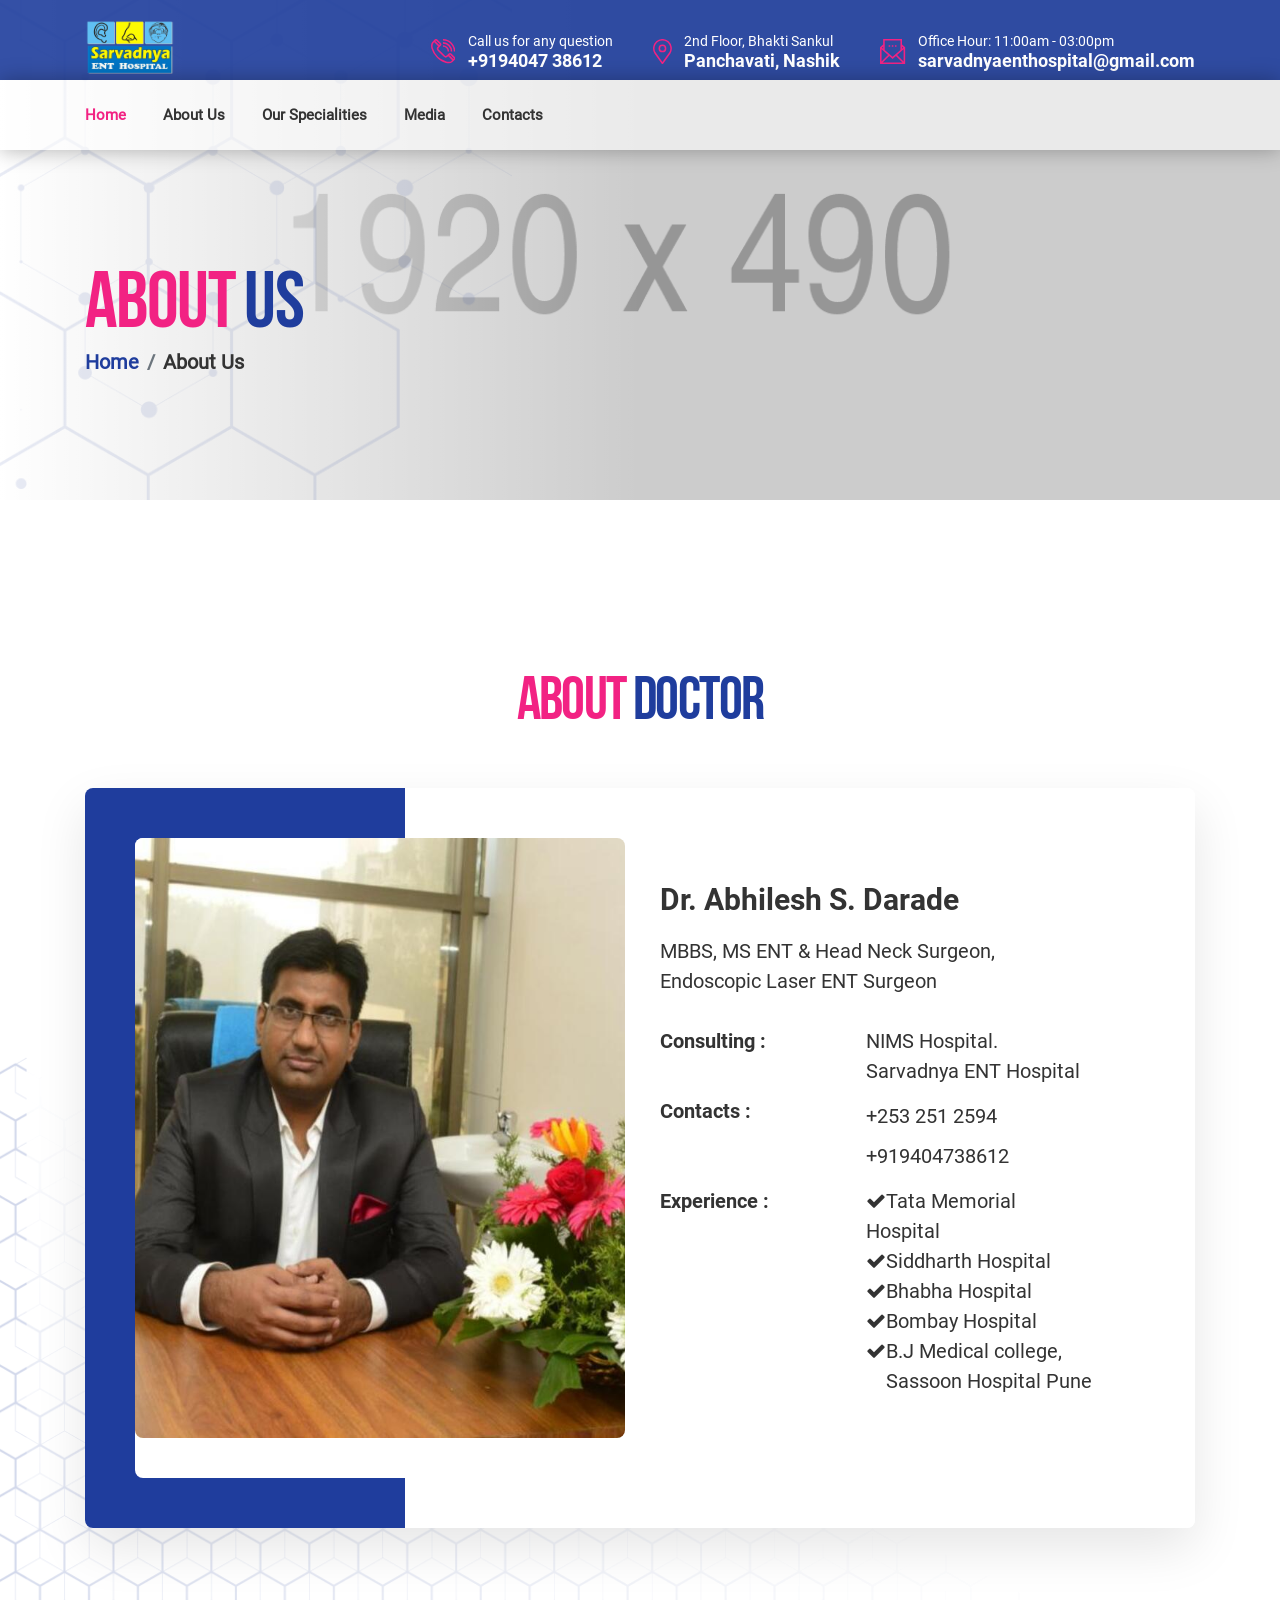
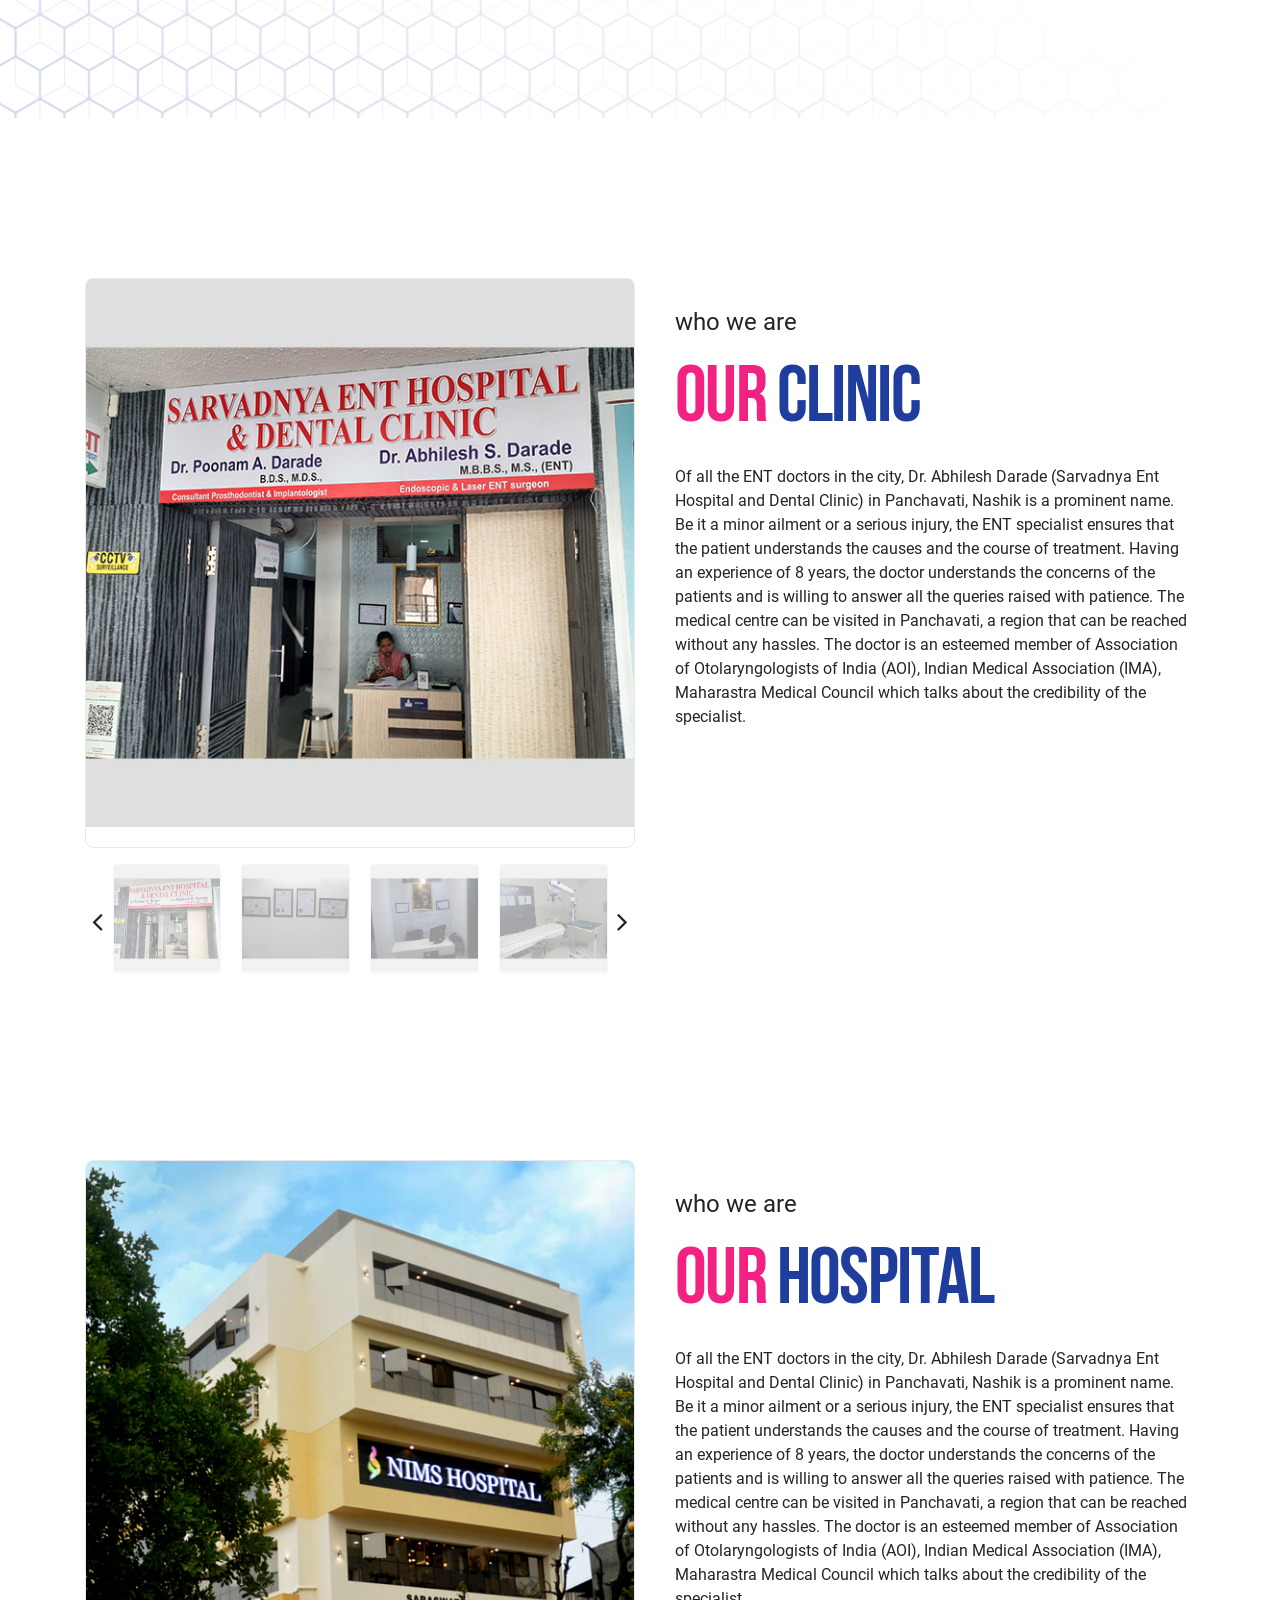
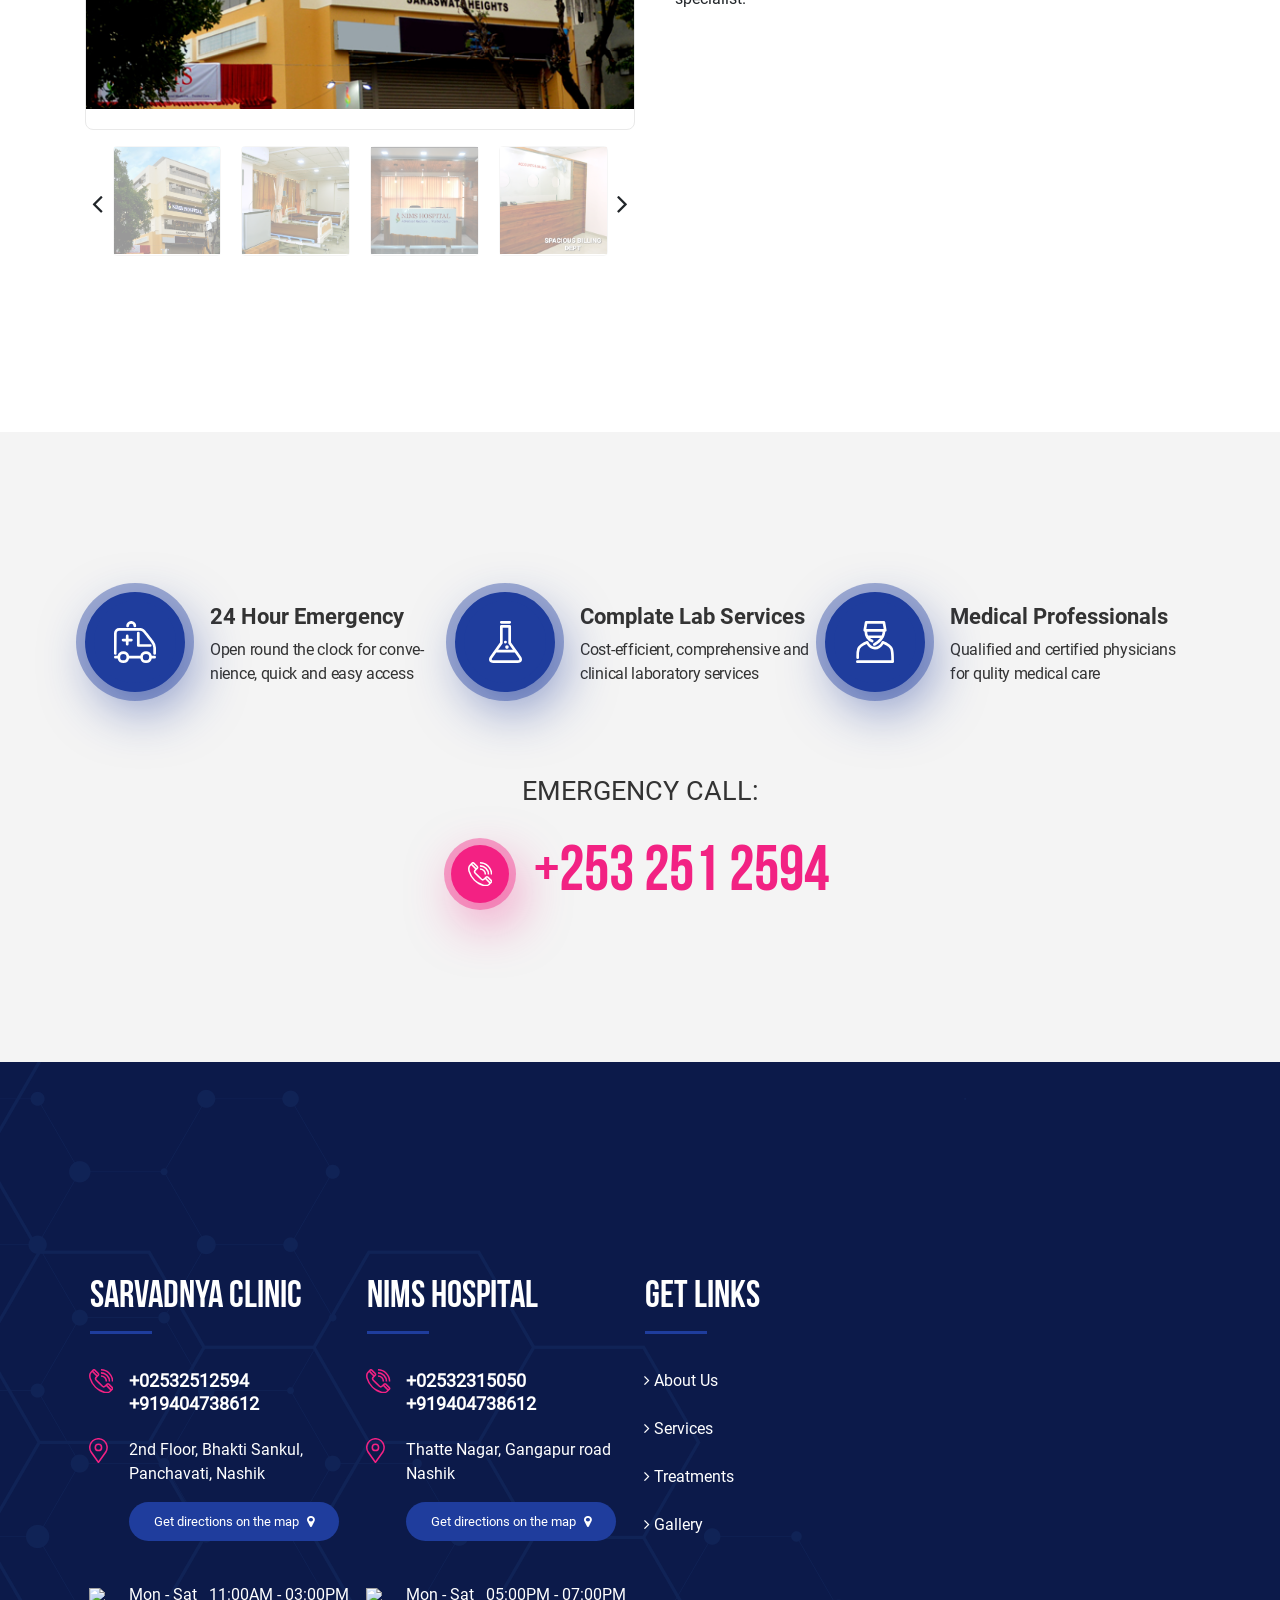
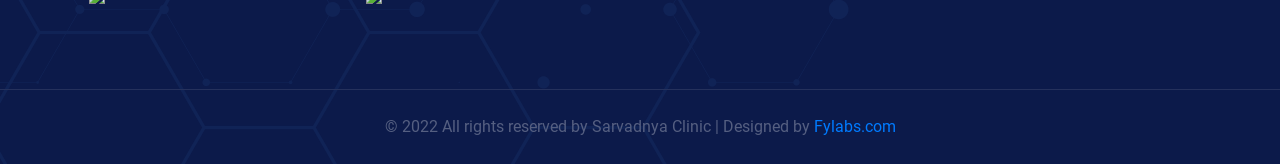
==== commit 148244f1: "changes" ====
--- a/about.html
+++ b/about.html
@@ -173,7 +173,7 @@
 
 
                     <div class="navbar__right">
-                        <a href="#" class="btn btn_pink" id="popup-form-open">MAKE AN APPOINTMENT</a>
+                        <!--<a href="#" class="btn btn_pink" id="popup-form-open">MAKE AN APPOINTMENT</a>-->
 
                     </div>
                 </div>
@@ -266,7 +266,7 @@
                                     </tbody>
                                     <tfoot>
                                         <td colspan="2">
-                                            <a href="#" class="btn btn-2_pink">book a visit</a>
+                                            <!--<a href="#" class="btn btn-2_pink">book a visit</a>-->
                                         </td>
                                     </tfoot>
                                 </table>
@@ -289,33 +289,26 @@
                     <div class="single-product">
                         <div class="carousels">
                             <ul class="image-carousel owl-carousel owl-theme">
-                                <li class="image-carousel__item"><a href="./images/jpg/single-cart.jpg" data-fancybox
-                                        title="Image Caption Here"><img src="./images/jpg/single-cart.jpg"></a></li>
-                                <li class="image-carousel__item"><a href="./images/jpg/single-cart.jpg" data-fancybox
-                                        title="Image Caption Here"><img src="./images/jpg/single-cart.jpg"></a></li>
-                                <li class="image-carousel__item"><a href="./images/jpg/single-cart.jpg" data-fancybox
-                                        title="Image Caption Here"><img src="./images/jpg/single-cart.jpg"></a></li>
-                                <li class="image-carousel__item"><a href="./images/jpg/single-cart.jpg" data-fancybox
-                                        title="Image Caption Here"><img src="./images/jpg/single-cart.jpg"></a></li>
-                                <li class="image-carousel__item"><a href="./images/jpg/single-cart.jpg" data-fancybox
-                                        title="Image Caption Here"><img src="./images/jpg/single-cart.jpg"></a></li>
-                                <li class="image-carousel__item"><a href="./images/jpg/single-cart.jpg" data-fancybox
-                                        title="Image Caption Here"><img src="./images/jpg/single-cart.jpg"></a></li>
-                                <li class="image-carousel__item"><a href="./images/jpg/single-cart.jpg" data-fancybox
-                                        title="Image Caption Here"><img src="./images/jpg/single-cart.jpg"></a></li>
-                                <li class="image-carousel__item"><a href="./images/jpg/single-cart.jpg" data-fancybox
-                                        title="Image Caption Here"><img src="./images/jpg/single-cart.jpg"></a></li>
+                                <li class="image-carousel__item"><a href="./images/jpg/20200201_113416 (2)_570x570px.jpg" data-fancybox
+                                        title="Image Caption Here"><img src="./images/jpg/20200201_113416 (2)_570x570px.jpg"></a></li>
+                                <li class="image-carousel__item"><a href="./images/jpg/CLINIC INTERIOR (1)_570x570px.jpg" data-fancybox
+                                        title="Image Caption Here"><img src="./images/jpg/CLINIC INTERIOR (1)_570x570px.jpg"></a></li>
+                                <li class="image-carousel__item"><a href="./images/jpg/CLINIC INTERIOR (4)1_570x570px.jpg" data-fancybox
+                                        title="Image Caption Here"><img src="./images/jpg/CLINIC INTERIOR (4)1_570x570px.jpg"></a></li>
+                                <li class="image-carousel__item"><a href="./images/jpg/DSC00039_570x570px.jpg" data-fancybox
+                                        title="Image Caption Here"><img src="./images/jpg/DSC00039_570x570px.jpg"></a></li>
+                                <li class="image-carousel__item"><a href="./images/jpg/DSC00040_570x570px.jpg" data-fancybox
+                                        title="Image Caption Here"><img src="./images/jpg/DSC00040_570x570px.jpg"></a></li>
+                                
                             </ul>
                             </script>
                             <ul class="thumbs-carousel owl-carousel owl-theme">
-                                <li class="thumbs-carousel__item"><img src="./images/jpg/single-cart.jpg"></li>
-                                <li class="thumbs-carousel__item"><img src="./images/jpg/single-cart.jpg"></li>
-                                <li class="thumbs-carousel__item"><img src="./images/jpg/single-cart.jpg"></li>
-                                <li class="thumbs-carousel__item"><img src="./images/jpg/single-cart.jpg"></li>
-                                <li class="thumbs-carousel__item"><img src="./images/jpg/single-cart.jpg"></li>
-                                <li class="thumbs-carousel__item"><img src="./images/jpg/single-cart.jpg"></li>
-                                <li class="thumbs-carousel__item"><img src="./images/jpg/single-cart.jpg"></li>
-                                <li class="thumbs-carousel__item"><img src="./images/jpg/single-cart.jpg"></li>
+                                <li class="thumbs-carousel__item"><img src="./images/jpg/20200201_113416 (2)_570x570px.jpg"></li>
+                                <li class="thumbs-carousel__item"><img src="./images/jpg/CLINIC INTERIOR (1)_570x570px.jpg"></li>
+                                <li class="thumbs-carousel__item"><img src="./images/jpg/CLINIC INTERIOR (4)1_570x570px.jpg"></li>
+                                <li class="thumbs-carousel__item"><img src="./images/jpg/DSC00039_570x570px.jpg"></li>
+                                <li class="thumbs-carousel__item"><img src="./images/jpg/DSC00040_570x570px.jpg"></li>
+                                
                             </ul>
                         </div>
                         <div class="content">
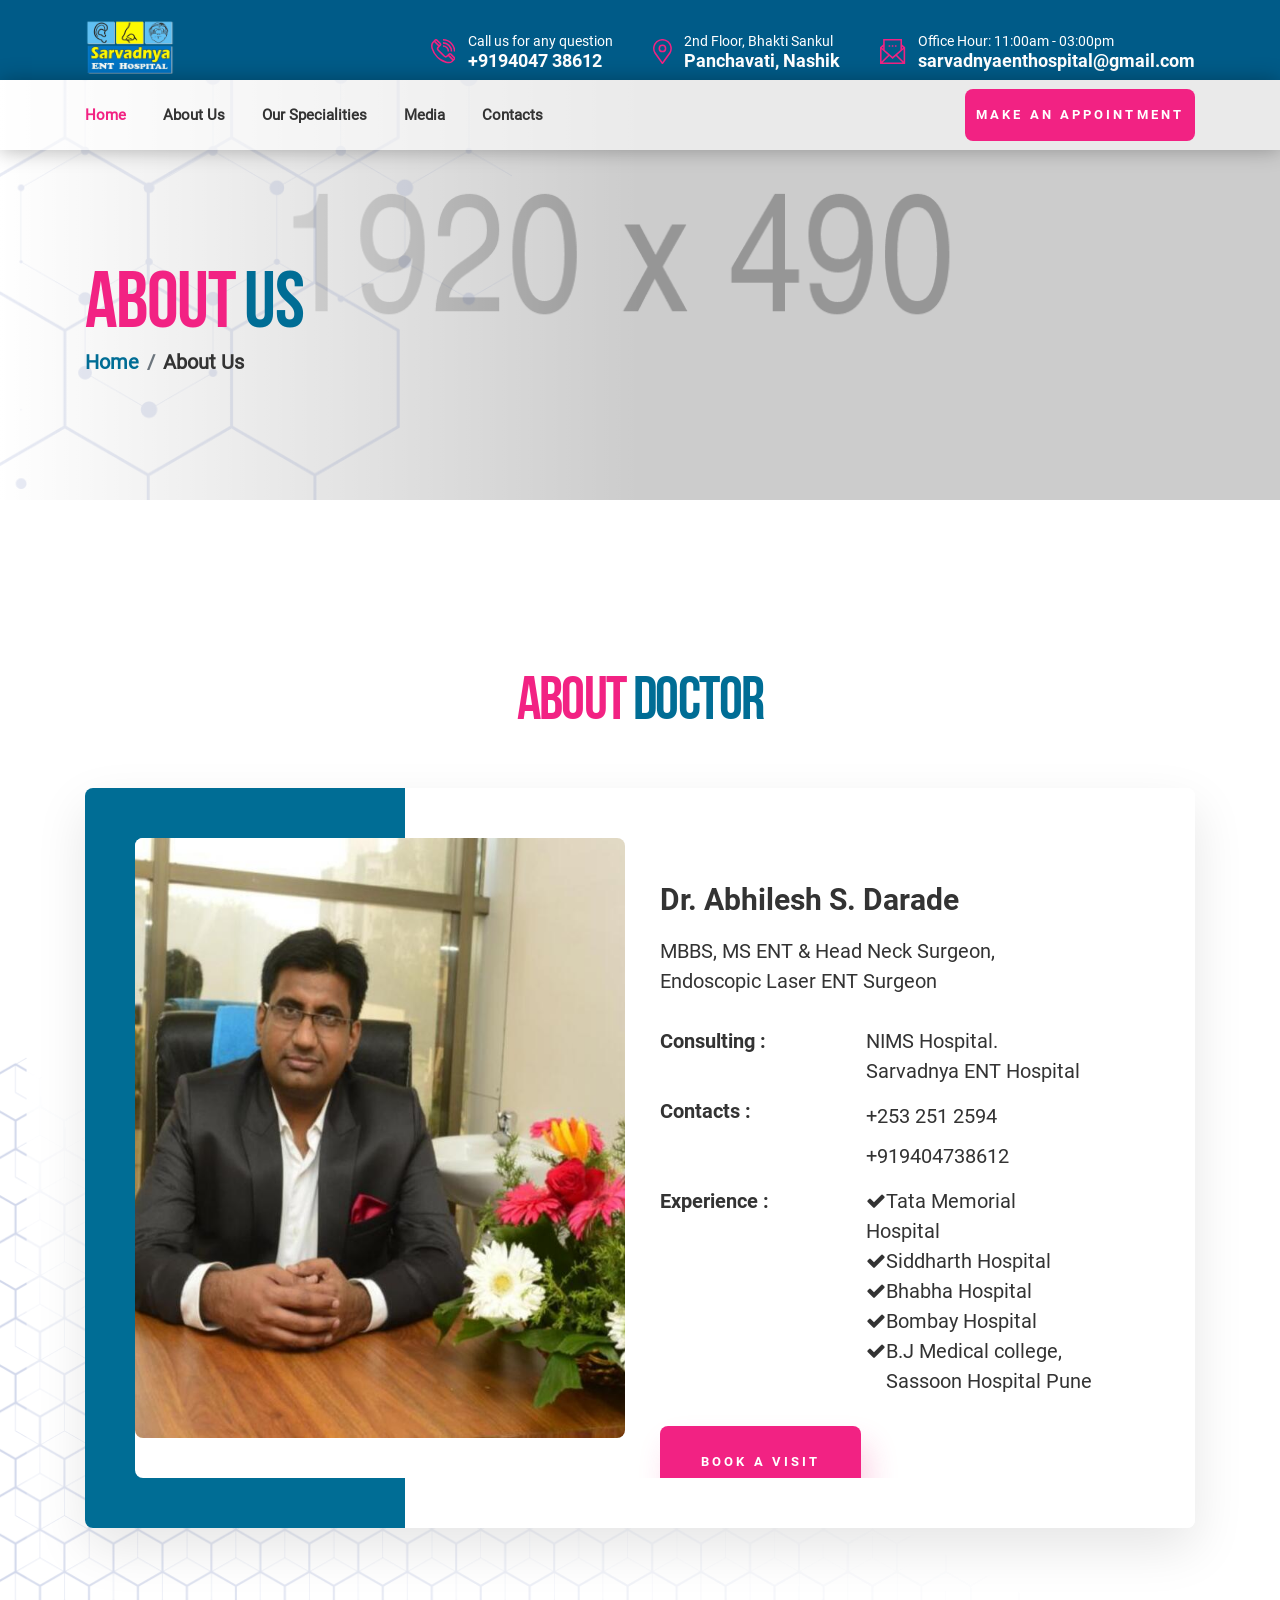
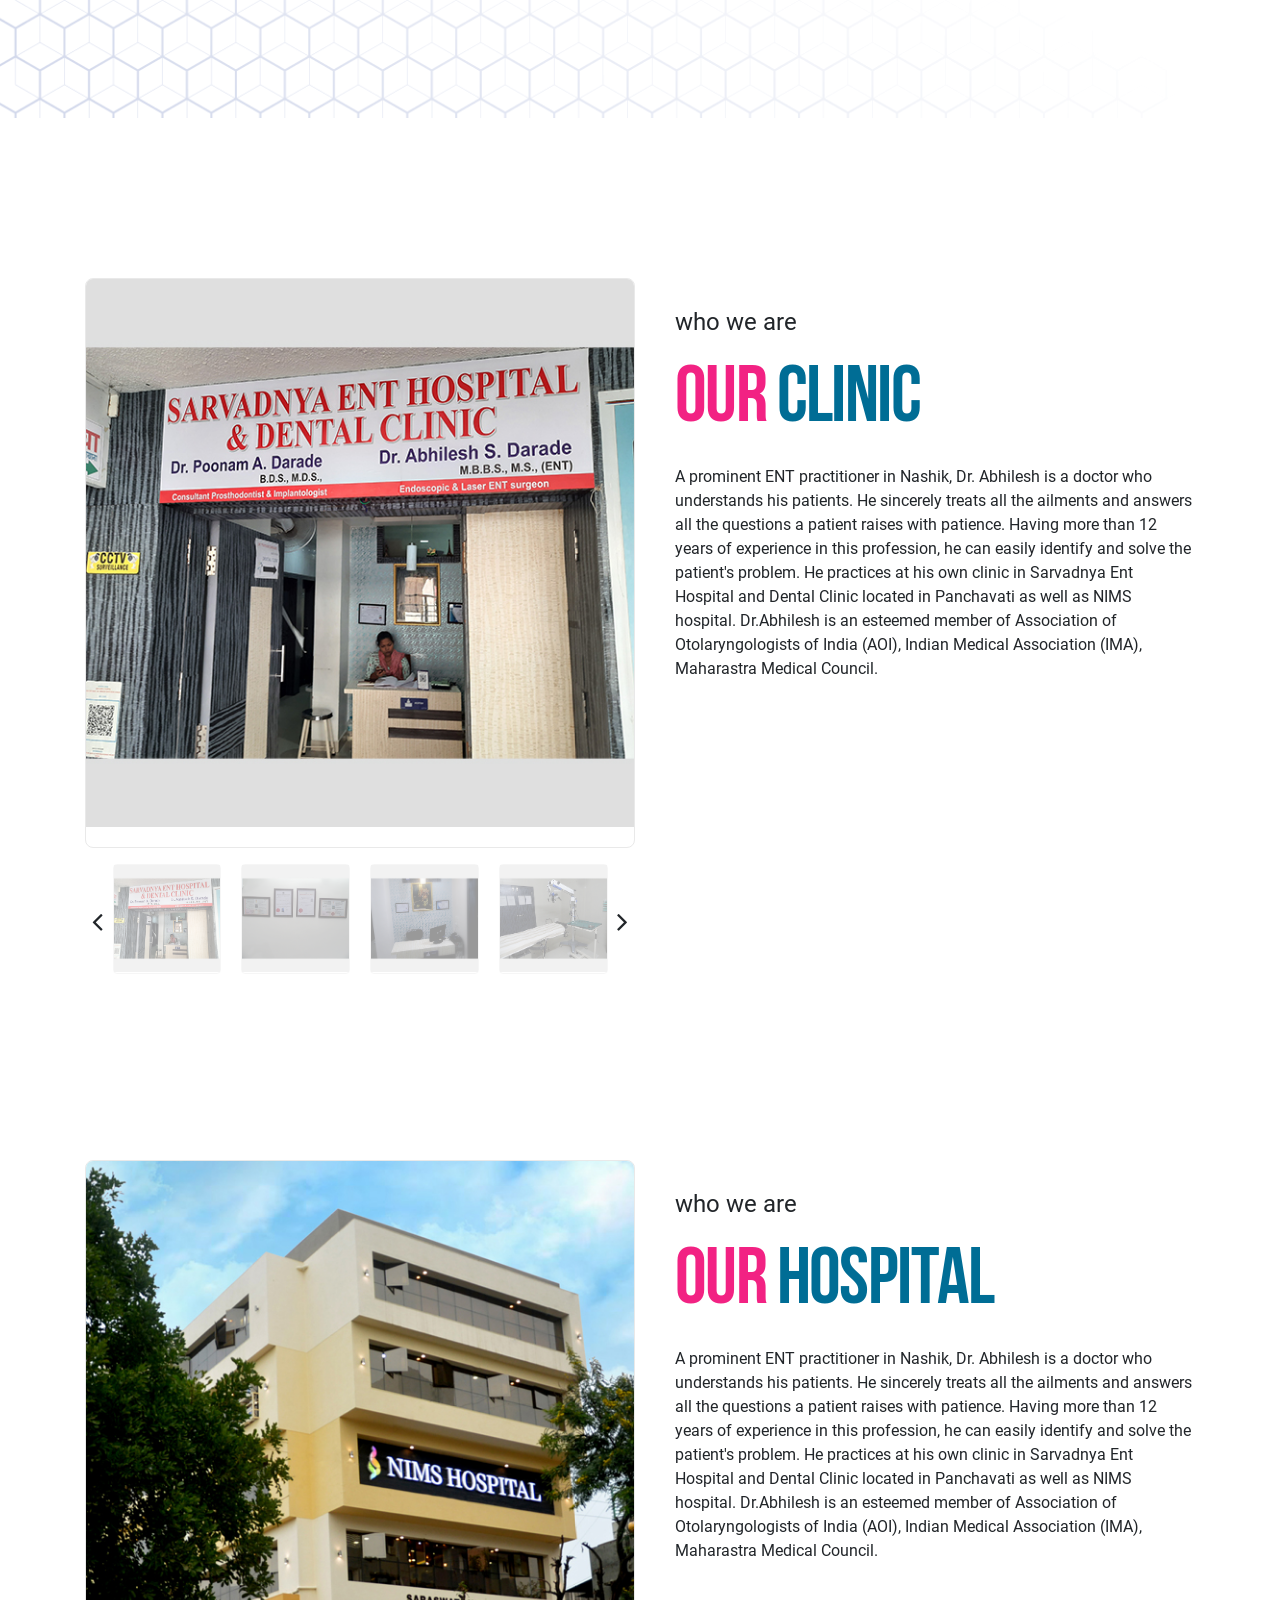
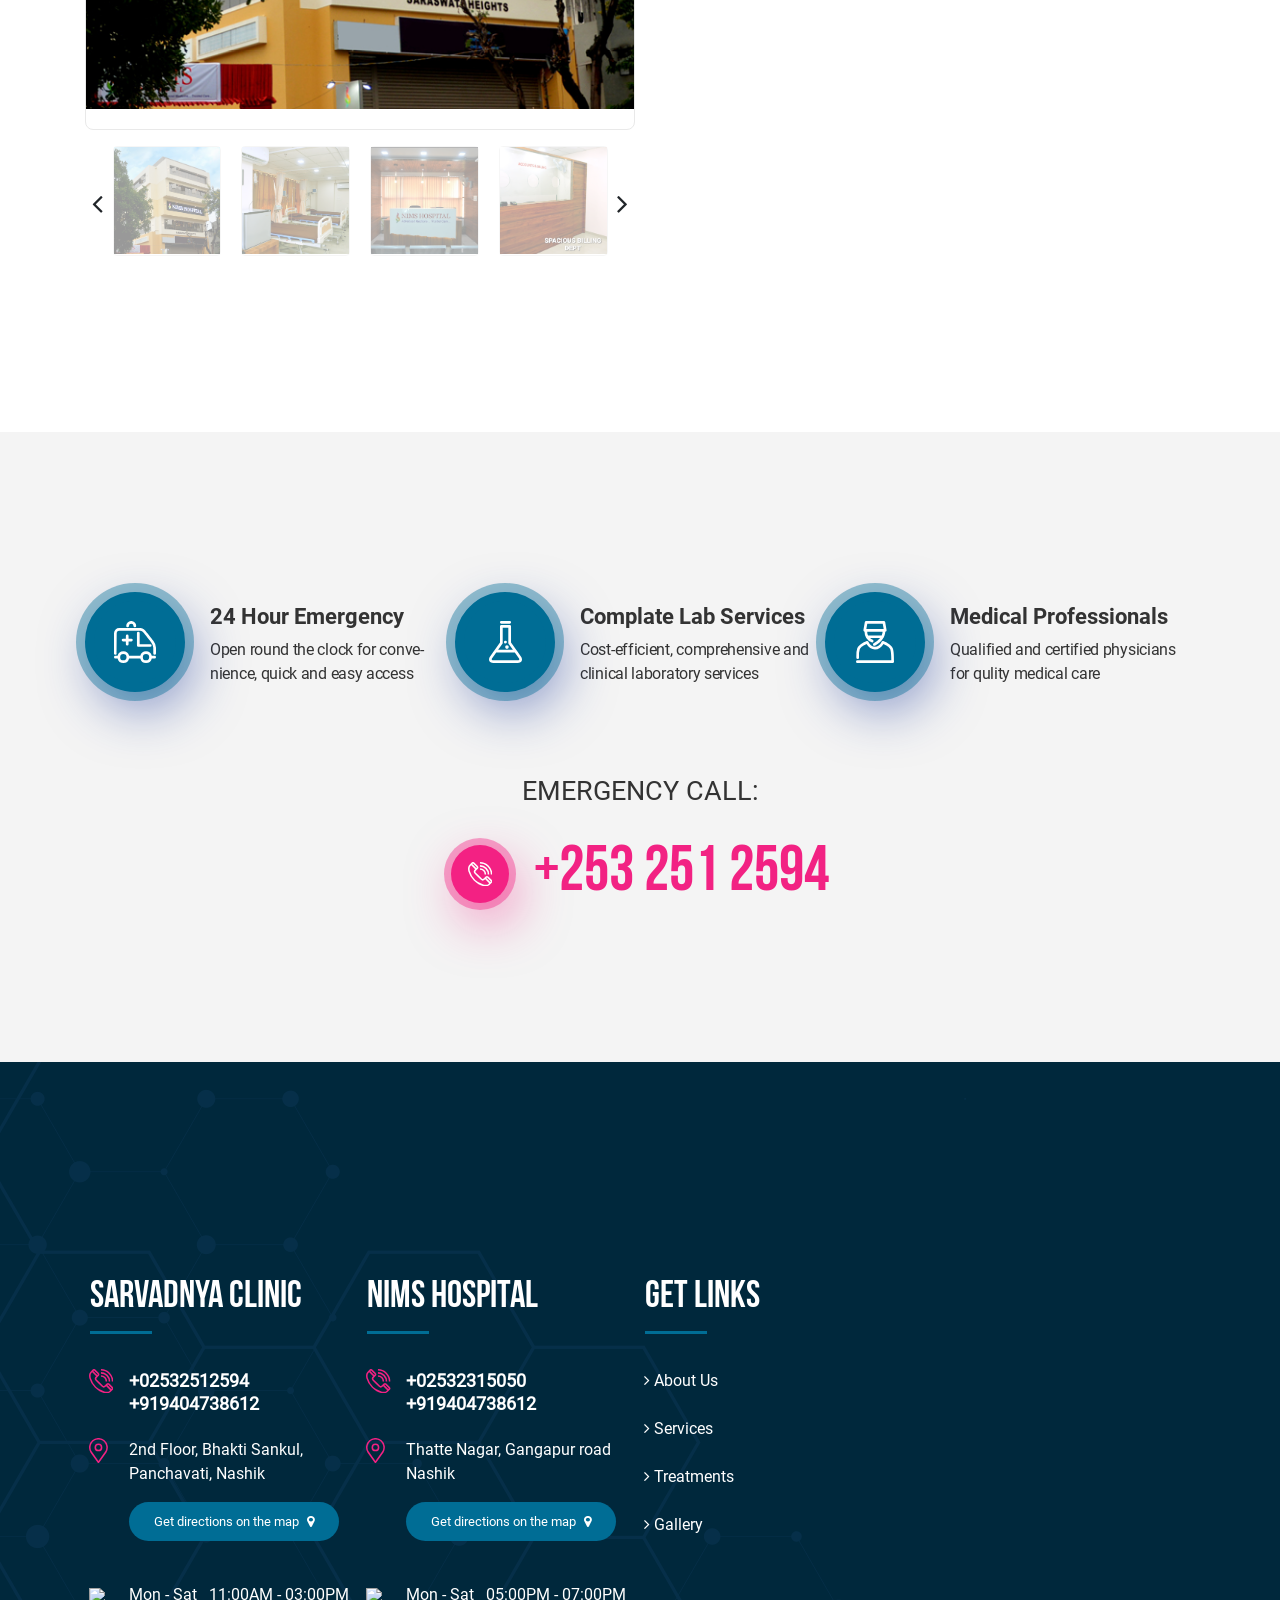
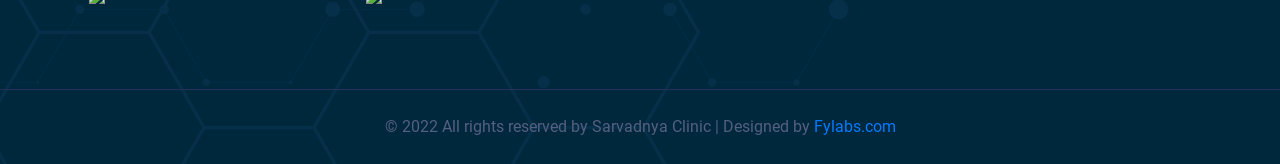
==== commit 95102ab7: "changes" ====
--- a/about.html
+++ b/about.html
@@ -173,7 +173,7 @@
 
 
                     <div class="navbar__right">
-                        <!--<a href="#" class="btn btn_pink" id="popup-form-open">MAKE AN APPOINTMENT</a>-->
+                        <a href="https://wa.me/919404738612" class="btn btn_pink" >MAKE AN APPOINTMENT</a>
 
                     </div>
                 </div>
@@ -266,7 +266,7 @@
                                     </tbody>
                                     <tfoot>
                                         <td colspan="2">
-                                            <!--<a href="#" class="btn btn-2_pink">book a visit</a>-->
+                                            <a href="https://wa.me/919404738612" class="btn btn-2_pink">book a visit</a>
                                         </td>
                                     </tfoot>
                                 </table>
@@ -318,14 +318,7 @@
                                 <h1 class="section-title">Our  <span>  Clinic</span> </h1>
                                 <br>
                                 <p>
-                                    Of all the ENT doctors in the city, Dr. Abhilesh Darade (Sarvadnya Ent Hospital and Dental Clinic) in Panchavati, 
-                                    Nashik is a prominent name.
-                                    Be it a minor ailment or a serious injury, the ENT specialist ensures that the patient 
-                                    understands the causes and the course of treatment. Having an experience of 8 years, 
-                                    the doctor understands the concerns of the patients and is willing to answer all the queries raised with patience. 
-                                    The medical centre can be visited in Panchavati, a region that can be reached without any hassles. 
-                                    The doctor is an esteemed member of Association of Otolaryngologists of India (AOI), Indian Medical Association (IMA), 
-                                    Maharastra Medical Council which talks about the credibility of the specialist.
+                                    A prominent ENT practitioner in Nashik, Dr. Abhilesh is a doctor who understands his patients. He sincerely treats all the ailments and answers all the questions a patient raises with patience. Having more than 12 years of experience in this profession, he can easily identify and solve the patient's problem. He practices at his own clinic in Sarvadnya Ent Hospital and Dental Clinic located in Panchavati as well as NIMS hospital. Dr.Abhilesh is an esteemed member of Association of Otolaryngologists of India (AOI), Indian Medical Association (IMA), Maharastra Medical Council.
                                     
                                 </p>
                             </div>    
@@ -376,14 +369,7 @@
                                 <h1 class="section-title">Our  <span>  Hospital</span> </h1>
                                 <br>
                                 <p>
-                                    Of all the ENT doctors in the city, Dr. Abhilesh Darade (Sarvadnya Ent Hospital and Dental Clinic) in Panchavati, 
-                                    Nashik is a prominent name.
-                                    Be it a minor ailment or a serious injury, the ENT specialist ensures that the patient 
-                                    understands the causes and the course of treatment. Having an experience of 8 years, 
-                                    the doctor understands the concerns of the patients and is willing to answer all the queries raised with patience. 
-                                    The medical centre can be visited in Panchavati, a region that can be reached without any hassles. 
-                                    The doctor is an esteemed member of Association of Otolaryngologists of India (AOI), Indian Medical Association (IMA), 
-                                    Maharastra Medical Council which talks about the credibility of the specialist.
+                                    A prominent ENT practitioner in Nashik, Dr. Abhilesh is a doctor who understands his patients. He sincerely treats all the ailments and answers all the questions a patient raises with patience. Having more than 12 years of experience in this profession, he can easily identify and solve the patient's problem. He practices at his own clinic in Sarvadnya Ent Hospital and Dental Clinic located in Panchavati as well as NIMS hospital. Dr.Abhilesh is an esteemed member of Association of Otolaryngologists of India (AOI), Indian Medical Association (IMA), Maharastra Medical Council.
                                     
                                 </p>
                             </div>    
--- a/css/main.css
+++ b/css/main.css
@@ -157,11 +157,11 @@
 }
 
 ::-webkit-scrollbar-thumb {
-  background-color: #1f3d9d;
+  background-color: #006D95 ;
 }
 
 ::-webkit-scrollbar-thumb:hover {
-  background-color: #f22283;
+  background-color:  #F22283 ;
 }
 
 .page {
@@ -194,12 +194,12 @@
 }
 
 ::-moz-selection {
-  background-color: #f22283;
+  background-color:  #F22283 ;
   color: #ffffff;
 }
 
 ::selection {
-  background-color: #f22283;
+  background-color:  #F22283 ;
   color: #ffffff;
 }
 
@@ -216,7 +216,7 @@
 .section-title {
   text-transform: uppercase;
   font-family: "BebasNeueBold";
-  color: #f22283;
+  color:  #F22283 ;
   font-size: 80px;
   line-height: 0.8;
   letter-spacing: -1.6px;
@@ -238,7 +238,7 @@
   letter-spacing: -1.6px;
   line-height: 0.8;
   font-family: "BebasNeueBold";
-  color: #1f3d9d;
+  color: #006D95 ;
 }
 
 .relative {
@@ -263,12 +263,12 @@
   text-transform: uppercase;
   -webkit-transition: all 0.3s linear;
   transition: all 0.3s linear;
-  color: #1f3d9d;
+  color: #006D95 ;
 }
 
 .read-more-2:active,
 .read-more:active {
-  color: #f22283;
+  color:  #F22283 ;
 }
 
 .read-more-2:hover,
@@ -282,7 +282,7 @@
   letter-spacing: 0;
   text-transform: capitalize;
   font-weight: 700;
-  color: #f22283 !important;
+  color:  #F22283!important;
 }
 
 .read-more-2.read-more_pink > .fa,
@@ -304,7 +304,7 @@
 
 .read-more-2:hover {
   text-decoration: none !important;
-  color: #f22283;
+  color:  #F22283 ;
 }
 
 @media (max-width: 767.98px) {
@@ -320,7 +320,7 @@
 /* svg icons */
 /**************************************************/
 .cls-1 {
-  fill: #f22283;
+  fill:  #F22283 ;
   fill-rule: evenodd;
 }
 
@@ -369,7 +369,7 @@
   padding: 15px 10px 15px 10px;
   -webkit-box-sizing: border-box;
           box-sizing: border-box;
-  background-color: #f22283;
+  background-color:  #F22283 ;
   overflow: hidden;
   -webkit-transition: all .3s ease;
   transition: all .3s ease;
@@ -386,7 +386,7 @@
   padding: 25px 20.5px;
   -webkit-box-sizing: border-box;
           box-sizing: border-box;
-  background-color: #1f3d9d;
+  background-color: #006D95 ;
   overflow: hidden;
   -webkit-transition: .3s ease;
   transition: .3s ease;
@@ -394,7 +394,7 @@
 }
 
 .btn_blue:hover {
-  background-color: #f22283;
+  background-color:  #F22283 ;
   color: #ffffff;
 }
 
@@ -417,11 +417,11 @@
 
 .btn-2_blue {
   color: #ffffff;
-  background-color: #1f3d9d;
+  background-color: #006D95 ;
 }
 
 .btn-2_blue:hover {
-  background-color: #f22283;
+  background-color:  #F22283 ;
   -webkit-box-shadow: 8px 18px 30px rgba(242, 34, 131, 0.2) !important;
           box-shadow: 8px 18px 30px rgba(242, 34, 131, 0.2) !important;
   color: #ffffff;
@@ -438,7 +438,7 @@
 }
 
 .btn-play {
-  color: #1f3d9d;
+  color: #006D95 ;
   background-color: #ffffff;
   padding: 17px;
   border-radius: 50%;
@@ -497,7 +497,7 @@
       -ms-flex-pack: center;
           justify-content: center;
   border-radius: 35px;
-  background-color: #f22283;
+  background-color:  #F22283 ;
   border: 2px solid transparent;
   -webkit-transition: all .3s linear;
   transition: all .3s linear;
@@ -521,7 +521,7 @@
 }
 
 .btn-video-outer > .btn-video > .btn-play {
-  color: #f22283;
+  color:  #F22283 ;
   margin: 0;
   margin-right: 25px;
   margin-left: -15px;
@@ -529,12 +529,12 @@
 }
 
 .btn-video-outer:hover {
-  border-color: #f22283;
+  border-color:  #F22283 ;
   background-color: #ffffff;
 }
 
 .btn-video-outer:hover > .btn-video {
-  color: #f22283;
+  color:  #F22283 ;
 }
 
 .btn-video > .btn-play {
@@ -711,7 +711,7 @@
   width: 605px;
   height: 605px;
   border-radius: 50%;
-  background-color: #1f3d9d;
+  background-color: #006D95 ;
 }
 
 .circle-pink {
@@ -719,7 +719,7 @@
   width: 146px;
   height: 146px;
   border-radius: 50%;
-  background-color: #f22283;
+  background-color:  #F22283 ;
   -webkit-box-shadow: 20px 20px 51px rgba(242, 34, 131, 0.48);
           box-shadow: 20px 20px 51px rgba(242, 34, 131, 0.48);
   animation: 1s animatePinkShadow linear alternate-reverse infinite;
@@ -731,7 +731,7 @@
 .to-top {
   display: none;
   border-radius: 8px;
-  background-color: #1f3d9d;
+  background-color: #006D95 ;
   -webkit-box-shadow: 8.135px 18.271px 51px 0px rgba(31, 61, 157, 0.4);
           box-shadow: 8.135px 18.271px 51px 0px rgba(31, 61, 157, 0.4);
   position: fixed;
@@ -756,7 +756,7 @@
 }
 
 .to-top:hover {
-  background-color: #f22283;
+  background-color:  #F22283 ;
   -webkit-box-shadow: 8.135px 18.271px 51px 0px rgba(242, 34, 131, 0.4);
           box-shadow: 8.135px 18.271px 51px 0px rgba(242, 34, 131, 0.4);
 }
@@ -3850,7 +3850,7 @@
   width: 150px;
   height: 150px;
   border-radius: 50%;
-  background: linear-gradient(45deg, transparent, transparent 40%, #f22283);
+  background: linear-gradient(45deg, transparent, transparent 40%,  #F22283 );
   -webkit-animation: animateLoader 2s infinite linear;
           animation: animateLoader 2s infinite linear;
 }
@@ -3896,7 +3896,7 @@
   top: 0px;
   bottom: 0px;
   right: 0px;
-  background: linear-gradient(45deg, transparent, transparent 40%, #f22283);
+  background: linear-gradient(45deg, transparent, transparent 40%,  #F22283 );
   border-radius: 50%;
   z-index: 1000;
   z-index: 1;
@@ -3910,7 +3910,7 @@
   font-weight: 600;
   text-align: center;
   text-transform: uppercase;
-  color: #f22283;
+  color:  #F22283 ;
 }
 
 @-webkit-keyframes animatePreloaderText {
@@ -3918,7 +3918,7 @@
     text-shadow: 0;
   }
   50% {
-    text-shadow: 0 0 20px #f22283;
+    text-shadow: 0 0 20px  #F22283 ;
   }
   100% {
     text-shadow: 0;
@@ -3930,7 +3930,7 @@
     text-shadow: 0;
   }
   50% {
-    text-shadow: 0 0 20px #f22283;
+    text-shadow: 0 0 20px  #F22283 ;
   }
   100% {
     text-shadow: 0;
@@ -4423,19 +4423,19 @@
 }
 
 .my-pagination > li > a:hover {
-  color: #f22283;
+  color:  #F22283 ;
 }
 
 .my-pagination > li > span {
   line-height: 48px;
   cursor: pointer;
   background-color: #ffffff;
-  border: 1px solid #1f3d9d;
+  border: 1px solid #006D95 ;
 }
 
 .my-pagination > li > span:hover {
   color: #ffffff;
-  background-color: #1f3d9d;
+  background-color: #006D95 ;
 }
 
 .my-pagination > li.disabled > span {
@@ -4446,7 +4446,7 @@
 }
 
 .my-pagination > li.active > a {
-  color: #f22283;
+  color:  #F22283 ;
 }
 
 @media (max-width: 575.98px) {
@@ -4551,7 +4551,7 @@
 }
 
 .my-pagination-2 > li > .link-center:hover {
-  color: #f22283;
+  color:  #F22283 ;
 }
 
 .my-pagination-2 > li > a:not(.link-center) {
@@ -4564,9 +4564,9 @@
           align-items: center;
   -ms-flex-pack: distribute;
       justify-content: space-around;
-  color: #1f3d9d;
+  color: #006D95 ;
   border-radius: 8px;
-  border: 1px solid #1f3d9d;
+  border: 1px solid #006D95 ;
   -webkit-transition: all .3s linear;
   transition: all .3s linear;
 }
@@ -4585,8 +4585,8 @@
 
 .my-pagination-2 > li > a:not(.link-center):hover {
   color: #ffffff;
-  border-color: #1f3d9d;
-  background-color: #1f3d9d;
+  border-color: #006D95 ;
+  background-color: #006D95 ;
   -webkit-box-shadow: 8px 18px 51px 0px rgba(31, 61, 157, 0.3);
           box-shadow: 8px 18px 51px 0px rgba(31, 61, 157, 0.3);
 }
@@ -4650,14 +4650,14 @@
 .header-top {
   z-index: 11;
   position: relative;
-  background-color: rgba(31, 61, 157, 0.9);
+  background-color: #005B88;
   padding-top: 20px !important;
   padding-bottom: 20px !important;
   height: 80px;
 }
 
 .header-top_blue {
-  background-color: #1f3d9d;
+  background-color: #006D95 ;
 }
 
 .header-top .container {
@@ -4867,7 +4867,7 @@
 }
 
 .header-middle .navbar__menu-item:hover > .navbar__menu-link {
-  color: #f22283 !important;
+  color:  #F22283!important;
 }
 
 .header-middle .navbar__menu-item:hover > .navbar__submenu {
@@ -4895,15 +4895,15 @@
   -webkit-transition: all 0.3s ease;
   transition: all 0.3s ease;
   border-bottom: 3px solid transparent;
-  border-bottom-color: #f22283;
+  border-bottom-color:  #F22283 ;
 }
 
 .header-middle .navbar__menu-link.active {
-  color: #f22283 !important;
+  color:  #F22283!important;
 }
 
 .header-middle .navbar__menu-link:hover {
-  color: #f22283 !important;
+  color:  #F22283!important;
 }
 
 .header-middle .navbar__menu-link:hover:after {
@@ -4949,7 +4949,7 @@
 }
 
 .header-middle .navbar__submenu-link:hover {
-  background-color: #f22283;
+  background-color:  #F22283 ;
   text-indent: 18px;
   color: #ffffff;
 }
@@ -4998,7 +4998,7 @@
 }
 
 .header-middle .navbar__search svg:hover > path {
-  fill: #f22283 !important;
+  fill:  #F22283!important;
 }
 
 .header-middle .navbar__bag {
@@ -5089,7 +5089,7 @@
 }
 
 .header-middle .navbar__bag > .checkBox > .products > .products-item > .fa-remove:hover {
-  color: #f22283;
+  color:  #F22283 ;
 }
 
 .header-middle .navbar__bag > .checkBox > .products-total {
@@ -5136,7 +5136,7 @@
 }
 
 .header-middle .navbar__bag > svg:hover > path {
-  fill: #f22283 !important;
+  fill:  #F22283!important;
 }
 
 .header-middle .navbar__bag-count {
@@ -5145,7 +5145,7 @@
   left: 19px;
   padding: 4px;
   font-size: 8px;
-  background-color: #f22283;
+  background-color:  #F22283 ;
   border-radius: 50%;
   color: #ffffff;
 }
@@ -5234,13 +5234,13 @@
   line-height: 1;
   letter-spacing: 0px;
   width: 100%;
-  color: #1f3d9d;
+  color: #006D95 ;
 }
 
 .header-bottom__banner .slide-item__title span {
   font-weight: 900;
   font-family: "BebasNeue";
-  color: #f22283;
+  color:  #F22283 ;
 }
 
 .header-bottom__banner .slide-item__subtitle {
@@ -5290,7 +5290,7 @@
   width: 47px;
   -webkit-transition: all .3s ease;
   transition: all .3s ease;
-  background-color: #f22283 !important;
+  background-color:  #F22283!important;
 }
 
 .header-bottom__banner-2 {
@@ -5436,14 +5436,14 @@
   border-radius: 8px !important;
   width: 49px;
   height: 49px;
-  border: 1px solid #1f3d9d !important;
+  border: 1px solid #006D95  !important;
   background-color: #ffffff !important;
   -webkit-transition: all .3s linear;
   transition: all .3s linear;
 }
 
 .header-bottom__banner-2 > .owl-nav > button:hover {
-  background-color: #1f3d9d !important;
+  background-color: #006D95  !important;
 }
 
 .header-bottom__banner-2 > .owl-nav > button:hover span {
@@ -5455,7 +5455,7 @@
   font-weight: 900;
   margin-top: -5px;
   font-size: 30px;
-  color: #1f3d9d;
+  color: #006D95 ;
 }
 
 /**************************************************/
@@ -5502,7 +5502,7 @@
   -webkit-box-pack: center;
       -ms-flex-pack: center;
           justify-content: center;
-  background-color: #1f3d9d;
+  background-color: #006D95 ;
   text-align: center;
   -webkit-transition: all .3s linear;
   transition: all .3s linear;
@@ -5513,7 +5513,7 @@
 
 .services__item:hover {
   margin-top: 0px;
-  background-color: #f22283;
+  background-color:  #F22283 ;
 }
 
 .services__item-icon {
@@ -5572,7 +5572,7 @@
   border-radius: 8px !important;
   width: 49px;
   height: 49px;
-  border: 1px solid #1f3d9d !important;
+  border: 1px solid #006D95  !important;
   -webkit-transition: all .3s linear;
   transition: all .3s linear;
   background-color: #ffffff;
@@ -5583,14 +5583,14 @@
   display: inline;
   line-height: 20px;
   font-size: 20px;
-  color: #1f3d9d;
+  color: #006D95 ;
   font-size: 30px;
 }
 
 .services .owl-nav button:hover {
   -webkit-box-shadow: 8.135px 18.271px 51px 0px rgba(31, 61, 157, 0.5);
           box-shadow: 8.135px 18.271px 51px 0px rgba(31, 61, 157, 0.5);
-  background-color: #1f3d9d !important;
+  background-color: #006D95  !important;
 }
 
 .services .owl-nav button:hover span {
@@ -5625,7 +5625,7 @@
   width: 48px;
   -webkit-transition: all .3s ease;
   transition: all .3s ease;
-  background-color: #f22283 !important;
+  background-color:  #F22283!important;
 }
 
 /**************************************************/
@@ -5681,7 +5681,7 @@
   padding: 47px 40px 46px;
   overflow: hidden;
   border-radius: 8px;
-  background-color: #1f3d9d;
+  background-color: #006D95 ;
   -webkit-transition: all .3s linear;
   transition: all .3s linear;
   z-index: 6;
@@ -5919,7 +5919,7 @@
       -ms-flex-pack: center;
           justify-content: center;
   border-radius: 50%;
-  background-color: #f22283;
+  background-color:  #F22283 ;
   font-family: "BebasNeueBold";
   font-size: 48px;
   color: #ffffff;
@@ -6045,7 +6045,7 @@
 .appointments .container .company-numbers__item > .number {
   border-radius: 8px;
   color: #ffffff;
-  background-color: #f22283;
+  background-color:  #F22283 ;
   width: 132px;
   min-width: 132px;
   height: 87px;
@@ -6175,7 +6175,7 @@
 }
 
 .other-services__cards > .card-item:hover {
-  border-color: #f22283;
+  border-color:  #F22283 ;
   -webkit-box-shadow: 15.657px 23.213px 51px rgba(242, 34, 131, 0.2);
           box-shadow: 15.657px 23.213px 51px rgba(242, 34, 131, 0.2);
 }
@@ -6212,7 +6212,7 @@
 }
 
 .other-services__cards > .card-item > .lists li i.fa {
-  color: #1f3d9d;
+  color: #006D95 ;
   margin-right: 7px;
 }
 
@@ -6334,7 +6334,7 @@
 }
 
 .form__block textarea:focus, .form__block-input:focus {
-  border-color: #f22283;
+  border-color:  #F22283 ;
 }
 
 .form__block textarea::-webkit-input-placeholder, .form__block-input::-webkit-input-placeholder {
@@ -6441,7 +6441,7 @@
   font-family: "Roboto Bold";
   margin-right: 10px;
   font-weight: 900;
-  color: #f22283;
+  color:  #F22283 ;
 }
 
 .faq__content .accardion__item-title .fa {
@@ -6460,7 +6460,7 @@
 }
 
 .faq__content .accardion__item:nth-child(2) {
-  border-color: #f22283;
+  border-color:  #F22283 ;
 }
 
 .faq__content .accardion__item:nth-child(2) .accardion__item-text {
@@ -6545,7 +6545,7 @@
 .testimonials__content-carousel-item h4 {
   margin-top: 13px;
   font-size: 17.3px;
-  color: #1f3d9d;
+  color: #006D95 ;
 }
 
 .testimonials__content-carousel .owl-nav {
@@ -6565,14 +6565,14 @@
   border-radius: 8px !important;
   width: 49px;
   height: 49px;
-  border: 1px solid #1f3d9d !important;
+  border: 1px solid #006D95  !important;
   background-color: #ffffff !important;
   -webkit-transition: all .3s linear;
   transition: all .3s linear;
 }
 
 .testimonials__content-carousel .owl-nav button:hover {
-  background-color: #1f3d9d !important;
+  background-color: #006D95  !important;
 }
 
 .testimonials__content-carousel .owl-nav button:hover span {
@@ -6584,7 +6584,7 @@
   font-weight: 900;
   margin-top: -5px;
   font-size: 30px;
-  color: #1f3d9d;
+  color: #006D95 ;
 }
 
 .testimonials__content-carousel .owl-dots {
@@ -6621,7 +6621,7 @@
   width: 48px;
   -webkit-transition: all .3s ease;
   transition: all .3s ease;
-  background-color: #f22283 !important;
+  background-color:  #F22283!important;
 }
 
 /**************************************************/
@@ -6662,7 +6662,7 @@
 }
 
 .emergency-call .container > .call > .icon {
-  background-color: #f22283;
+  background-color:  #F22283 ;
   width: 58px;
   height: 58px;
   border-radius: 50%;
@@ -6698,7 +6698,7 @@
 
 .emergency-call .container > .call > a {
   font-family: "BebasNeueBold";
-  color: #f22283;
+  color:  #F22283 ;
   font-size: 64px;
 }
 
@@ -6742,8 +6742,8 @@
   -webkit-box-pack: center;
       -ms-flex-pack: center;
           justify-content: center;
-  background-color: #1f3d9d;
-  border: 9px solid #1f3d9d;
+  background-color: #006D95 ;
+  border: 9px solid #006D95 ;
   border-radius: 50%;
   position: relative;
   z-index: 1;
@@ -6761,7 +6761,7 @@
           transform: translate(-50%, -50%);
   width: 118px;
   height: 118px;
-  background-color: #1f3d9d;
+  background-color: #006D95 ;
   opacity: .4;
   z-index: -1;
 }
@@ -6853,14 +6853,14 @@
   border-radius: 8px !important;
   width: 49px;
   height: 49px;
-  border: 1px solid #1f3d9d !important;
+  border: 1px solid #006D95  !important;
   background-color: #ffffff !important;
   -webkit-transition: all .3s linear;
   transition: all .3s linear;
 }
 
 .specialists__carousel .owl-nav button:hover {
-  background-color: #1f3d9d !important;
+  background-color: #006D95  !important;
 }
 
 .specialists__carousel .owl-nav button:hover span {
@@ -6872,7 +6872,7 @@
   font-weight: 900;
   margin-top: -5px;
   font-size: 30px;
-  color: #1f3d9d;
+  color: #006D95 ;
 }
 
 .specialists__carousel .owl-dots {
@@ -6904,7 +6904,7 @@
   width: 48px;
   -webkit-transition: all .3s ease;
   transition: all .3s ease;
-  background-color: #f22283 !important;
+  background-color:  #F22283!important;
 }
 
 .specialists__item {
@@ -6955,7 +6955,7 @@
 .specialists__item > .inner-block > .proffesia {
   margin-top: 8px;
   text-align: center;
-  color: #1f3d9d;
+  color: #006D95 ;
   font-weight: 600;
 }
 
@@ -7057,14 +7057,14 @@
   border-radius: 8px !important;
   width: 49px;
   height: 49px;
-  border: 1px solid #1f3d9d !important;
+  border: 1px solid #006D95  !important;
   background-color: #ffffff !important;
   -webkit-transition: all .3s linear;
   transition: all .3s linear;
 }
 
 .latest-news__carousel .owl-nav button:hover {
-  background-color: #1f3d9d !important;
+  background-color: #006D95  !important;
 }
 
 .latest-news__carousel .owl-nav button:hover span {
@@ -7076,7 +7076,7 @@
   font-weight: 900;
   margin-top: -5px;
   font-size: 30px;
-  color: #1f3d9d;
+  color: #006D95 ;
 }
 
 .latest-news__carousel .owl-dots {
@@ -7108,7 +7108,7 @@
   width: 48px;
   -webkit-transition: all .3s ease;
   transition: all .3s ease;
-  background-color: #f22283 !important;
+  background-color:  #F22283!important;
 }
 
 .latest-news__item {
@@ -7156,7 +7156,7 @@
   border-radius: 20px;
   padding: 8px 15px;
   color: #ffffff;
-  background-color: #1f3d9d;
+  background-color: #006D95 ;
 }
 
 .latest-news__item > .inner-block > .img > img {
@@ -7194,7 +7194,7 @@
 /* .footer */
 /**************************************************/
 .footer {
-  background-color: #0c1a4a;
+  background-color: #00283c;
   position: relative;
   width: 100%;
   height: 100%;
@@ -7268,7 +7268,7 @@
 }
 
 .footer .container > div > .footer__top-blocks a:hover {
-  color: #f22283;
+  color:  #F22283 ;
 }
 
 .footer .container > div > .footer__top-blocks > .title {
@@ -7289,7 +7289,7 @@
   left: 0;
   height: 3px;
   width: 62px;
-  background-color: #1f3d9d;
+  background-color: #006D95 ;
 }
 
 .footer .container > div > .footer__top-blocks .content .content-item {
@@ -7319,7 +7319,7 @@
   border-radius: 20px;
   padding: 10px 25px;
   display: inline-block;
-  background-color: #1f3d9d;
+  background-color: #006D95 ;
 }
 
 .footer .container > div > .footer__top-blocks .content .content-item .location > .fa {
@@ -7373,7 +7373,7 @@
 }
 
 .footer .container > div:last-child > .footer__top-blocks:nth-child(1) .content form input:hover, .footer .container > div:last-child > .footer__top-blocks:nth-child(1) .content form input:focus, .footer .container > div:last-child > .footer__top-blocks:nth-child(1) .content form input:active {
-  outline: 1px solid #f22283;
+  outline: 1px solid  #F22283 ;
 }
 
 .footer .container > div:last-child > .footer__top-blocks:nth-child(1) .content form button {
@@ -7384,7 +7384,7 @@
   top: 1px;
   right: 1px;
   border-radius: 8px;
-  background-color: #f22283;
+  background-color:  #F22283 ;
   outline: none;
   border: none;
 }
@@ -7423,7 +7423,7 @@
 }
 
 .footer .container > div:last-child > .footer__top-blocks:nth-child(1) .content .socials > a .fa:hover {
-  color: #f22283;
+  color:  #F22283 ;
 }
 
 .footer .container > div:last-child > .footer__top-blocks:nth-child(2) .content .menu {
@@ -7630,7 +7630,7 @@
 }
 
 .header-bottom-2__banner > .owl-nav > button:hover {
-  background-color: #1f3d9d !important;
+  background-color: #006D95  !important;
 }
 
 .header-bottom-2__banner > .owl-nav > button:hover span {
@@ -7642,7 +7642,7 @@
   font-weight: 900;
   margin-top: -5px;
   font-size: 30px;
-  color: #1f3d9d;
+  color: #006D95 ;
 }
 
 /**************************************************/
@@ -7701,7 +7701,7 @@
 }
 
 .header-bottom-2 > .container .benefits-form__benefits-item > .icon {
-  background-color: #1f3d9d;
+  background-color: #006D95 ;
   border-radius: 50%;
   width: 90px;
   height: 90px;
@@ -7788,7 +7788,7 @@
 
 .header-bottom-2 > .container .benefits-form__form > form > .input-box:focus {
   background: #fff;
-  border-color: #f22283;
+  border-color:  #F22283 ;
 }
 
 /**************************************************/
@@ -7858,7 +7858,7 @@
   transition: all .3s linear;
   border-radius: 8px;
   border: 1px solid transparent;
-  background-color: #1f3d9d;
+  background-color: #006D95 ;
   display: -webkit-box;
   display: -ms-flexbox;
   display: flex;
@@ -7946,7 +7946,7 @@
       -ms-flex-pack: justify;
           justify-content: space-between;
   width: 100%;
-  background-image: linear-gradient(to left, #1f3d9d 250px, #ffffff 1px);
+  background-image: linear-gradient(to left, #006D95  250px, #ffffff 1px);
   -webkit-box-shadow: 0px 20px 51px 0px rgba(0, 0, 0, 0.1);
           box-shadow: 0px 20px 51px 0px rgba(0, 0, 0, 0.1);
 }
@@ -8091,7 +8091,7 @@
   border-radius: 8px;
   width: 100%;
   height: 580px;
-  background-image: linear-gradient(to right, #1f3d9d 340px, #ffffff 1px);
+  background-image: linear-gradient(to right, #006D95  340px, #ffffff 1px);
   -webkit-box-shadow: 0px 20px 51px 0px rgba(0, 0, 0, 0.1);
           box-shadow: 0px 20px 51px 0px rgba(0, 0, 0, 0.1);
   position: relative;
@@ -8166,7 +8166,7 @@
 }
 
 .other-services-2__card > .content .other-services-2__carousel-item > .lists li i.fa {
-  color: #1f3d9d;
+  color: #006D95 ;
   margin-right: 7px;
 }
 
@@ -8188,13 +8188,13 @@
   overflow: hidden;
   width: 77px;
   height: 77px;
-  background-color: #1f3d9d !important;
+  background-color: #006D95  !important;
   -webkit-transition: all .3s linear;
   transition: all .3s linear;
 }
 
 .other-services-2__card > .content .owl-nav button:hover {
-  background-color: #f22283 !important;
+  background-color:  #F22283!important;
   opacity: 1 !important;
 }
 
@@ -8209,7 +8209,7 @@
 }
 
 .other-services-2__card > .content .owl-nav button:last-child:hover {
-  background-color: #f22283 !important;
+  background-color:  #F22283!important;
   opacity: 1 !important;
 }
 
@@ -8306,7 +8306,7 @@
 .appointments-2 .container .company-numbers__item > .number {
   border-radius: 8px;
   color: #ffffff;
-  background-color: #f22283;
+  background-color:  #F22283 ;
   width: 132px;
   min-width: 132px;
   height: 87px;
@@ -8413,7 +8413,7 @@
       -ms-flex-pack: center;
           justify-content: center;
   border-radius: 50%;
-  background-color: #f22283;
+  background-color:  #F22283 ;
   font-family: "BebasNeueBold";
   font-size: 48px;
   color: #ffffff;
@@ -8594,7 +8594,7 @@
   padding: 50px;
   border-radius: 8px;
   width: 100%;
-  background-image: linear-gradient(to right, #1f3d9d 320px, #ffffff 1px);
+  background-image: linear-gradient(to right, #006D95  320px, #ffffff 1px);
   -webkit-box-shadow: 0px 20px 51px 0px rgba(0, 0, 0, 0.1);
           box-shadow: 0px 20px 51px 0px rgba(0, 0, 0, 0.1);
 }
@@ -8686,7 +8686,7 @@
 }
 
 .specialists-2 > .container > .specialists-2__card .specialists-2__carousel-item > .content table > tbody tr > td a:hover {
-  color: #f22283;
+  color:  #F22283 ;
 }
 
 .specialists-2 > .container > .specialists-2__card .specialists-2__carousel-item > .content table > tbody tr > td table {
@@ -8733,7 +8733,7 @@
   width: 48px;
   -webkit-transition: all .3s ease;
   transition: all .3s ease;
-  background-color: #f22283 !important;
+  background-color:  #F22283!important;
 }
 
 /**************************************************/
@@ -8870,7 +8870,7 @@
 }
 
 .our-clients__carousel > .owl-nav > button:hover {
-  background-color: #1f3d9d !important;
+  background-color: #006D95  !important;
 }
 
 .our-clients__carousel > .owl-nav > button:hover span {
@@ -8882,7 +8882,7 @@
   font-weight: 900;
   margin-top: -5px;
   font-size: 30px;
-  color: #1f3d9d;
+  color: #006D95 ;
 }
 
 /**************************************************/
@@ -8985,7 +8985,7 @@
   max-width: 528px;
   background-color: #ffffff;
   padding: 50px 50px 50px 240px;
-  background-image: linear-gradient(to right, #1f3d9d 105px, #ffffff 1px);
+  background-image: linear-gradient(to right, #006D95  105px, #ffffff 1px);
   -webkit-box-shadow: 0px 20px 20px 0px rgba(0, 0, 0, 0.1);
           box-shadow: 0px 20px 20px 0px rgba(0, 0, 0, 0.1);
   z-index: 10;
@@ -8994,7 +8994,7 @@
 .latest-news-2__carousel-item > .latest-news-2__card > .content > .date {
   font-size: 14px;
   color: #ffffff;
-  background-color: #1f3d9d;
+  background-color: #006D95 ;
   border-radius: 20px;
   padding: 7px 12px;
 }
@@ -9046,7 +9046,7 @@
   border-radius: 8px !important;
   width: 49px;
   height: 49px;
-  border: 1px solid #1f3d9d !important;
+  border: 1px solid #006D95  !important;
   -webkit-transition: all .3s linear;
   transition: all .3s linear;
   background-color: #ffffff;
@@ -9057,14 +9057,14 @@
   display: inline;
   line-height: 20px;
   font-size: 20px;
-  color: #1f3d9d;
+  color: #006D95 ;
   font-size: 30px;
 }
 
 .latest-news-2__carousel > .owl-nav button:hover {
   -webkit-box-shadow: 8.135px 18.271px 51px 0px rgba(31, 61, 157, 0.5);
           box-shadow: 8.135px 18.271px 51px 0px rgba(31, 61, 157, 0.5);
-  background-color: #1f3d9d !important;
+  background-color: #006D95  !important;
 }
 
 .latest-news-2__carousel > .owl-nav button:hover span {
@@ -9101,7 +9101,7 @@
   width: 48px;
   -webkit-transition: all .3s ease;
   transition: all .3s ease;
-  background-color: #f22283 !important;
+  background-color:  #F22283!important;
 }
 
 /**************************************************/
@@ -9158,7 +9158,7 @@
 }
 
 .emergency-call-2 > .container > .call > .icon {
-  background-color: #f22283;
+  background-color:  #F22283 ;
   width: 58px;
   height: 58px;
   border-radius: 50%;
@@ -9240,7 +9240,7 @@
   height: 580px;
   max-width: 50%;
   width: 100%;
-  background-color: #1f3d9d;
+  background-color: #006D95 ;
   z-index: 2;
   border-radius: 0 8px 8px 0;
 }
@@ -9284,7 +9284,7 @@
 .header-bottom-3__banner .slide-item__title span {
   font-weight: 900;
   font-family: "BebasNeue";
-  color: #f22283;
+  color:  #F22283 ;
 }
 
 .header-bottom-3__banner .slide-item__subtitle {
@@ -9363,7 +9363,7 @@
   border-radius: 8px !important;
   width: 49px;
   height: 49px;
-  border: 1px solid #1f3d9d !important;
+  border: 1px solid #006D95  !important;
   -webkit-transition: all 0.3s linear;
   transition: all 0.3s linear;
   background-color: #ffffff;
@@ -9374,7 +9374,7 @@
   display: inline;
   line-height: 20px;
   font-size: 20px;
-  color: #1f3d9d;
+  color: #006D95 ;
   font-size: 30px;
 }
 
@@ -9383,11 +9383,11 @@
 }
 
 .header-bottom-3__banner .owl-nav button:first-child span {
-  color: #1f3d9d;
+  color: #006D95 ;
 }
 
 .header-bottom-3__banner .owl-nav button:last-child {
-  background-color: #1f3d9d;
+  background-color: #006D95 ;
 }
 
 .header-bottom-3__banner .owl-nav button:last-child span {
@@ -9395,8 +9395,8 @@
 }
 
 .header-bottom-3__banner .owl-nav button:hover:first-child, .header-bottom-3__banner .owl-nav button:hover:last-child {
-  border-color: #f22283 !important;
-  background-color: #f22283;
+  border-color:  #F22283!important;
+  background-color:  #F22283 ;
 }
 
 .header-bottom-3__banner .owl-nav button:hover:first-child span, .header-bottom-3__banner .owl-nav button:hover:last-child span {
@@ -9421,7 +9421,7 @@
   width: 48px;
   -webkit-transition: all 0.3s ease;
   transition: all 0.3s ease;
-  background-color: #f22283 !important;
+  background-color:  #F22283!important;
 }
 
 /**************************************************/
@@ -9531,7 +9531,7 @@
   border-radius: 8px !important;
   width: 49px;
   height: 49px;
-  border: 1px solid #1f3d9d !important;
+  border: 1px solid #006D95  !important;
   -webkit-transition: all .3s linear;
   transition: all .3s linear;
   background-color: #ffffff;
@@ -9542,14 +9542,14 @@
   display: inline;
   line-height: 20px;
   font-size: 20px;
-  color: #1f3d9d;
+  color: #006D95 ;
   font-size: 30px;
 }
 
 .our-departments-2 .owl-nav button:hover {
   -webkit-box-shadow: 8.135px 18.271px 51px 0px rgba(31, 61, 157, 0.5);
           box-shadow: 8.135px 18.271px 51px 0px rgba(31, 61, 157, 0.5);
-  background-color: #1f3d9d !important;
+  background-color: #006D95  !important;
 }
 
 .our-departments-2 .owl-nav button:hover span {
@@ -9573,7 +9573,7 @@
   width: 48px;
   -webkit-transition: all .3s ease;
   transition: all .3s ease;
-  background-color: #f22283 !important;
+  background-color:  #F22283!important;
 }
 
 /**************************************************/
@@ -9722,7 +9722,7 @@
   height: 610px;
   z-index: 2;
   border-radius: 0 8px 8px 0;
-  background-color: #1f3d9d;
+  background-color: #006D95 ;
   overflow: hidden;
 }
 
@@ -9858,7 +9858,7 @@
 }
 
 .other-services-3__cards > .card-item:hover {
-  border-color: #f22283;
+  border-color:  #F22283 ;
   -webkit-box-shadow: 15.657px 23.213px 51px rgba(242, 34, 131, 0.2);
           box-shadow: 15.657px 23.213px 51px rgba(242, 34, 131, 0.2);
 }
@@ -9895,7 +9895,7 @@
 }
 
 .other-services-3__cards > .card-item > .lists li i.fa {
-  color: #1f3d9d;
+  color: #006D95 ;
   margin-right: 7px;
 }
 
@@ -9958,7 +9958,7 @@
   border-radius: 8px !important;
   width: 49px;
   height: 49px;
-  border: 1px solid #1f3d9d !important;
+  border: 1px solid #006D95  !important;
   -webkit-transition: all .3s linear;
   transition: all .3s linear;
   background-color: #ffffff;
@@ -9969,14 +9969,14 @@
   display: inline;
   line-height: 20px;
   font-size: 20px;
-  color: #1f3d9d;
+  color: #006D95 ;
   font-size: 30px;
 }
 
 .specialists-3__carousel .owl-nav button:hover {
   -webkit-box-shadow: 8.135px 18.271px 51px 0px rgba(31, 61, 157, 0.5);
           box-shadow: 8.135px 18.271px 51px 0px rgba(31, 61, 157, 0.5);
-  background-color: #1f3d9d !important;
+  background-color: #006D95  !important;
 }
 
 .specialists-3__carousel .owl-nav button:hover span {
@@ -10012,7 +10012,7 @@
   width: 48px;
   -webkit-transition: all .3s ease;
   transition: all .3s ease;
-  background-color: #f22283 !important;
+  background-color:  #F22283!important;
 }
 
 .specialists-3__item {
@@ -10055,7 +10055,7 @@
 .specialists-3__item > .inner-block > .proffesia {
   margin-top: 8px;
   text-align: center;
-  color: #1f3d9d;
+  color: #006D95 ;
   font-weight: 600;
 }
 
@@ -10169,7 +10169,7 @@
   max-width: 528px;
   background-color: #ffffff;
   padding: 50px 50px 50px 240px;
-  background-image: linear-gradient(to right, #1f3d9d 105px, #ffffff 1px);
+  background-image: linear-gradient(to right, #006D95  105px, #ffffff 1px);
   -webkit-box-shadow: 0px 20px 20px 0px rgba(0, 0, 0, 0.1);
           box-shadow: 0px 20px 20px 0px rgba(0, 0, 0, 0.1);
   z-index: 10;
@@ -10178,7 +10178,7 @@
 .latest-news-3__carousel-item > .latest-news-3__card > .content > .date {
   font-size: 14px;
   color: #ffffff;
-  background-color: #1f3d9d;
+  background-color: #006D95 ;
   border-radius: 20px;
   padding: 7px 12px;
 }
@@ -10230,7 +10230,7 @@
   border-radius: 8px !important;
   width: 49px;
   height: 49px;
-  border: 1px solid #1f3d9d !important;
+  border: 1px solid #006D95  !important;
   -webkit-transition: all .3s linear;
   transition: all .3s linear;
   background-color: #ffffff;
@@ -10241,14 +10241,14 @@
   display: inline;
   line-height: 20px;
   font-size: 20px;
-  color: #1f3d9d;
+  color: #006D95 ;
   font-size: 30px;
 }
 
 .latest-news-3__carousel .owl-nav button:hover {
   -webkit-box-shadow: 8.135px 18.271px 51px 0px rgba(31, 61, 157, 0.5);
           box-shadow: 8.135px 18.271px 51px 0px rgba(31, 61, 157, 0.5);
-  background-color: #1f3d9d !important;
+  background-color: #006D95  !important;
 }
 
 .latest-news-3__carousel .owl-nav button:hover span {
@@ -10285,7 +10285,7 @@
   width: 48px;
   -webkit-transition: all .3s ease;
   transition: all .3s ease;
-  background-color: #f22283 !important;
+  background-color:  #F22283!important;
 }
 
 /**************************************************/
@@ -10329,7 +10329,7 @@
   height: 580px;
   max-width: 50%;
   width: 100%;
-  background-color: #1f3d9d;
+  background-color: #006D95 ;
   z-index: 2;
   border-radius: 8px 0 0 8px;
 }
@@ -10451,7 +10451,7 @@
 
 .medical-center > .bl-right > .content > .medical-center__form > .select-box > select > option {
   line-height: 2;
-  background-color: #1f3d9d;
+  background-color: #006D95 ;
 }
 
 .medical-center > .bl-right > .content > .medical-center__form > .select-box:hover {
@@ -10501,7 +10501,7 @@
   height: 580px;
   max-width: 50%;
   width: 100%;
-  background-color: #1f3d9d;
+  background-color: #006D95 ;
   z-index: 2;
   border-radius: 8px 0 0 8px;
 }
@@ -10531,7 +10531,7 @@
 }
 
 .our-clients-2__carousel .slide-item__text > .section-title > span {
-  color: #f22283;
+  color:  #F22283 ;
 }
 
 .our-clients-2__carousel .slide-item__text > .text {
@@ -10623,7 +10623,7 @@
   border-radius: 8px !important;
   width: 49px;
   height: 49px;
-  border: 1px solid #1f3d9d !important;
+  border: 1px solid #006D95  !important;
   -webkit-transition: all .3s linear;
   transition: all .3s linear;
 }
@@ -10632,12 +10632,12 @@
   display: block;
   display: inline;
   line-height: 20px;
-  color: #1f3d9d;
+  color: #006D95 ;
   font-size: 30px;
 }
 
 .our-clients-2__carousel > .owl-nav button:first-child {
-  background-color: #1f3d9d;
+  background-color: #006D95 ;
 }
 
 .our-clients-2__carousel > .owl-nav button:first-child span {
@@ -10649,12 +10649,12 @@
 }
 
 .our-clients-2__carousel > .owl-nav button:last-child span {
-  color: #1f3d9d;
+  color: #006D95 ;
 }
 
 .our-clients-2__carousel > .owl-nav button:hover:first-child, .our-clients-2__carousel > .owl-nav button:hover:last-child {
-  border-color: #f22283 !important;
-  background-color: #f22283;
+  border-color:  #F22283!important;
+  background-color:  #F22283 ;
 }
 
 .our-clients-2__carousel > .owl-nav button:hover:first-child span, .our-clients-2__carousel > .owl-nav button:hover:last-child span {
@@ -10680,7 +10680,7 @@
   width: 48px;
   -webkit-transition: all .3s ease;
   transition: all .3s ease;
-  background-color: #f22283 !important;
+  background-color:  #F22283!important;
 }
 
 /**************************************************/
@@ -10760,13 +10760,13 @@
 }
 
 .header-bottom-4 > .container > .breadcrumb > .breadcrumb-item a {
-  color: #1f3d9d;
+  color: #006D95 ;
   -webkit-transition: all .3s linear;
   transition: all .3s linear;
 }
 
 .header-bottom-4 > .container > .breadcrumb > .breadcrumb-item a:hover {
-  color: #f22283;
+  color:  #F22283 ;
 }
 
 .header-bottom-4 > .container > .breadcrumb > .breadcrumb-item.active {
@@ -11078,7 +11078,7 @@
 }
 
 .form-2__block textarea:focus, .form-2__block-input:focus {
-  border-color: #f22283;
+  border-color:  #F22283 ;
 }
 
 .form-2__block > form {
@@ -11166,7 +11166,7 @@
   border-radius: 20px;
   padding: 8px 15px;
   color: #ffffff;
-  background-color: #1f3d9d;
+  background-color: #006D95 ;
 }
 
 .latest-news-4 > .container > .item > .img > img {
@@ -11251,7 +11251,7 @@
   border-radius: 20px;
   padding: 8px 15px;
   color: #ffffff;
-  background-color: #1f3d9d;
+  background-color: #006D95 ;
 }
 
 .latest-news-4 > .container_left-sidebar > .article > .item > .img > img,
@@ -11339,7 +11339,7 @@
   border-radius: 20px;
   padding: 8px 15px;
   color: #ffffff;
-  background-color: #1f3d9d;
+  background-color: #006D95 ;
   text-align: center;
 }
 
@@ -11413,7 +11413,7 @@
   border-radius: 20px;
   padding: 8px 15px;
   color: #ffffff;
-  background-color: #1f3d9d;
+  background-color: #006D95 ;
 }
 
 .latest-news-4 > .container_left-sidebar > .article > .single-card > .comments,
@@ -11443,7 +11443,7 @@
 
 .latest-news-4 > .container_left-sidebar > .article > .single-card > .blog,
 .latest-news-4 > .container_right-sidebar > .article > .single-card > .blog {
-  background-color: #1f3d9d;
+  background-color: #006D95 ;
   padding: 45px;
   border-radius: 8px;
   display: -webkit-box;
@@ -11511,7 +11511,7 @@
 
 .latest-news-4 > .container_left-sidebar > .article > .single-card > .share > a:hover,
 .latest-news-4 > .container_right-sidebar > .article > .single-card > .share > a:hover {
-  color: #f22283;
+  color:  #F22283 ;
 }
 
 .latest-news-4 > .container_left-sidebar > .article > .single-card > .single-card__comments > .title,
@@ -11591,7 +11591,7 @@
 
 .latest-news-4 > .container_left-sidebar > .article > .single-card > .single-card__comments > .single-card__comments-items > .item > .content > .date-reply > .reply:hover,
 .latest-news-4 > .container_right-sidebar > .article > .single-card > .single-card__comments > .single-card__comments-items > .item > .content > .date-reply > .reply:hover {
-  color: #f22283;
+  color:  #F22283 ;
 }
 
 .latest-news-4 > .container_left-sidebar > .article > .single-card > .single-card__comments > .single-card__comments-items > .item > .content > .name,
@@ -11686,7 +11686,7 @@
 .latest-news-4 > .container_right-sidebar > .article > .single-card > .single-card__post-comment > input:hover,
 .latest-news-4 > .container_right-sidebar > .article > .single-card > .single-card__post-comment > textarea:hover {
   background-color: #ffffff;
-  border-color: #f22283;
+  border-color:  #F22283 ;
 }
 
 .latest-news-4 > .container_left-sidebar > .article > .single-card > .single-card__post-comment > input,
@@ -11770,7 +11770,7 @@
   border-radius: 20px;
   padding: 8px 15px;
   color: #ffffff;
-  background-color: #1f3d9d;
+  background-color: #006D95 ;
 }
 
 .latest-news-4 > .container_left-sidebar > .article > .single-card > .also-like > .item > .img > img,
@@ -11862,7 +11862,7 @@
 
 .sidebar > .blog-sidebar > .categories > .lists > .item.active > a,
 .sidebar > .blog-sidebar > .categories > .lists > .item:hover > a {
-  color: #f22283;
+  color:  #F22283 ;
 }
 
 .sidebar > .blog-sidebar > .categories > .lists > .item:last-child > a {
@@ -11902,7 +11902,7 @@
 }
 
 .sidebar > .blog-sidebar > .instagram > .items > .item:hover {
-  border-color: #f22283;
+  border-color:  #F22283 ;
 }
 
 .sidebar > .blog-sidebar > .follow > .socials {
@@ -11931,8 +11931,8 @@
 }
 
 .sidebar > .blog-sidebar > .follow > .socials > a:hover {
-  border-color: #f22283;
-  background-color: #f22283;
+  border-color:  #F22283 ;
+  background-color:  #F22283 ;
   color: #ffffff;
 }
 
@@ -12002,7 +12002,7 @@
 
 .sidebar > .blog-sidebar > .feeds > .lists > .item > a:hover > .content > .time,
 .sidebar > .blog-sidebar > .feeds > .lists > .item > a:hover > .content > .title {
-  color: #f22283;
+  color:  #F22283 ;
 }
 
 @media (max-width: 767.98px) {
@@ -12133,7 +12133,7 @@
   bottom: -62.5px;
   height: 125px;
   width: 125px;
-  background-color: #1f3d9d;
+  background-color: #006D95 ;
   display: -webkit-box;
   display: -ms-flexbox;
   display: flex;
@@ -12235,7 +12235,7 @@
   position: relative;
   z-index: 2;
   line-height: 1;
-  color: #1f3d9d;
+  color: #006D95 ;
   font-weight: 600;
   font-size: 45px;
   margin-left: -3px;
@@ -12388,7 +12388,7 @@
 }
 
 .departments-3 > .container > .article > .departments-3__single > .prices > .prices-block > .item > .lists > .list-item > .price {
-  color: #1f3d9d;
+  color: #006D95 ;
   font-family: "Roboto Black";
   font-size: 16px;
   font-weight: 900;
@@ -12545,8 +12545,8 @@
 }
 
 .departments-3 > .container > .article > .departments-3__single > .doctors-department > .doctors-department__carousel > .owl-nav button:hover {
-  border-color: #f22283;
-  background-color: #f22283;
+  border-color:  #F22283 ;
+  background-color:  #F22283 ;
 }
 
 .departments-3 > .container > .article > .departments-3__single > .doctors-department > .doctors-department__carousel > .owl-nav button:hover span {
@@ -12591,7 +12591,7 @@
   font-family: "Roboto Bold";
   margin-right: 10px;
   font-weight: 900;
-  color: #f22283;
+  color:  #F22283 ;
 }
 
 .departments-3 > .container > .article > .departments-3__single > .department-faq > .department-accardion > .item > .item-title .fa {
@@ -12610,7 +12610,7 @@
 }
 
 .departments-3 > .container > .article > .departments-3__single > .department-faq > .department-accardion > .item:nth-child(2) {
-  border-color: #f22283;
+  border-color:  #F22283 ;
 }
 
 .departments-3 > .container > .article > .departments-3__single > .department-faq > .department-accardion > .item:nth-child(2) .item-text {
@@ -12745,8 +12745,8 @@
 }
 
 .departments-3 > .container > .article > .departments-3__single > .department-cases .department-cases__carousel > .owl-nav button:hover {
-  border-color: #f22283;
-  background-color: #f22283;
+  border-color:  #F22283 ;
+  background-color:  #F22283 ;
 }
 
 .departments-3 > .container > .article > .departments-3__single > .department-cases .department-cases__carousel > .owl-nav button:hover span {
@@ -12771,7 +12771,7 @@
   width: 48px;
   -webkit-transition: all .3s ease;
   transition: all .3s ease;
-  background-color: #f22283 !important;
+  background-color:  #F22283!important;
 }
 
 .departments-3 > .container > .sidebar {
@@ -12845,9 +12845,9 @@
 }
 
 .sidebar > .departments-sidebar > .departments-blog > .lists > .list-item > a.active, .sidebar > .departments-sidebar > .departments-blog > .lists > .list-item > a:hover {
-  background-color: #1f3d9d;
+  background-color: #006D95 ;
   color: #ffffff;
-  border-color: #1f3d9d;
+  border-color: #006D95 ;
 }
 
 .sidebar > .departments-sidebar > .departments-blog > .lists > .list-item:last-child {
@@ -12856,7 +12856,7 @@
 
 .sidebar > .departments-sidebar > .work-hours {
   padding: 30px 25px 30px 25px;
-  background-color: #1f3d9d;
+  background-color: #006D95 ;
   border-radius: 8px;
   color: #ffffff;
 }
@@ -12998,7 +12998,7 @@
 }
 
 .case > .container .case__controls-item.active, .case > .container .case__controls-item:hover {
-  color: #f22283;
+  color:  #F22283 ;
 }
 
 .case > .container .case__cards {
@@ -13120,7 +13120,7 @@
 
 .case > .container .case__cards-item > .category {
   color: #ffffff;
-  background-color: #1f3d9d;
+  background-color: #006D95 ;
   padding: 8px 20px;
   border-radius: 20px;
   font-size: 16px;
@@ -13133,7 +13133,7 @@
 }
 
 .case > .container .case__cards-item:hover > .name {
-  color: #f22283;
+  color:  #F22283 ;
 }
 
 .case > .container .case__detail {
@@ -13145,7 +13145,7 @@
   font-weight: 600;
   line-height: 36px;
   text-transform: capitalize;
-  color: #1f3d9d;
+  color: #006D95 ;
   text-align: center;
 }
 
@@ -13543,7 +13543,7 @@
 .case > .container .case__detail .testimonial > .content > .subname {
   line-height: 1.5;
   font-size: 16px;
-  color: #1f3d9d;
+  color: #006D95 ;
   font-weight: 600;
 }
 
@@ -13631,7 +13631,7 @@
 }
 
 .doctors > .container > .doctors__controls > .doctors__controls-lists > .doctors__controls-item.active, .doctors > .container > .doctors__controls > .doctors__controls-lists > .doctors__controls-item:hover {
-  color: #f22283;
+  color:  #F22283 ;
 }
 
 .doctors > .container > .doctors__cards {
@@ -13722,7 +13722,7 @@
 }
 
 .doctors > .container > .doctors__cards > .doctors__cards-item > .socials > a > .fa:hover {
-  color: #f22283;
+  color:  #F22283 ;
 }
 
 .doctors > .container > .doctors__cards > .doctors__cards-item:hover {
@@ -13731,7 +13731,7 @@
 }
 
 .doctors > .container > .doctors__cards > .doctors__cards-item:hover > a > .content > .name {
-  color: #1f3d9d;
+  color: #006D95 ;
 }
 
 .doctors > .container > .my-pagination {
@@ -13837,7 +13837,7 @@
 }
 
 .doctors > .container.container_left-sidebar > .article > .doctors-block > .content table > tbody tr > td a:hover, .doctors > .container.container_right-sidebar > .article > .doctors-block > .content table > tbody tr > td a:hover {
-  color: #f22283;
+  color:  #F22283 ;
 }
 
 .doctors > .container.container_left-sidebar > .article > .doctors-block > .content table > tbody tr > td table, .doctors > .container.container_right-sidebar > .article > .doctors-block > .content table > tbody tr > td table {
@@ -13999,8 +13999,8 @@
 }
 
 .doctors > .container.container_left-sidebar > .article > .doctors-testimonials > .doctors-testimonials__carousel > .owl-nav button:hover, .doctors > .container.container_right-sidebar > .article > .doctors-testimonials > .doctors-testimonials__carousel > .owl-nav button:hover {
-  border-color: #f22283;
-  background-color: #f22283;
+  border-color:  #F22283 ;
+  background-color:  #F22283 ;
 }
 
 .doctors > .container.container_left-sidebar > .article > .doctors-testimonials > .doctors-testimonials__carousel > .owl-nav button:hover span, .doctors > .container.container_right-sidebar > .article > .doctors-testimonials > .doctors-testimonials__carousel > .owl-nav button:hover span {
@@ -14029,7 +14029,7 @@
 
 .sidebar > .doctors-sidebar > .work-hours {
   padding: 30px 25px 30px 25px;
-  background-color: #1f3d9d;
+  background-color: #006D95 ;
   border-radius: 8px;
   color: #ffffff;
 }
@@ -14219,7 +14219,7 @@
 .shop > .container > .shop-cart > .responsive-table > table > tbody tr td.price, .shop > .container > .shop-cart > .responsive-table > table > tbody tr td.total {
   font-size: 18px;
   font-weight: 600;
-  color: #1f3d9d;
+  color: #006D95 ;
 }
 
 .shop > .container > .shop-cart > .responsive-table > table > tbody tr td.count-add > .count-product {
@@ -14264,7 +14264,7 @@
 
 .shop > .container > .shop-cart > .responsive-table > table > tbody tr td.count-add > .count-product > span.control:hover {
   cursor: pointer !important;
-  color: #f22283;
+  color:  #F22283 ;
 }
 
 .shop > .container > .shop-cart > .responsive-table > table > tbody tr td.count-add > .count-product > span.value {
@@ -14290,7 +14290,7 @@
 }
 
 .shop > .container > .shop-cart > .responsive-table > table > tbody tr td > .fa:hover {
-  color: #f22283;
+  color:  #F22283 ;
 }
 
 .shop > .container > .shop-cart > .responsive-table > table > tfoot > tr {
@@ -14315,7 +14315,7 @@
 
 .shop > .container > .shop-cart > .responsive-table > table > tfoot > tr > td > a:hover {
   color: #ffffff;
-  background-color: #1f3d9d;
+  background-color: #006D95 ;
 }
 
 .shop > .container > .shop-cart > .responsive-table > table > tfoot > tr > td:first-child {
@@ -14369,7 +14369,7 @@
 }
 
 .shop > .container > .shop-cart > .cupon > form > input:focus, .shop > .container > .shop-cart > .cupon > form > input:hover {
-  border-color: #1f3d9d;
+  border-color: #006D95 ;
   background-color: #ffffff;
 }
 
@@ -14390,7 +14390,7 @@
 
 .shop > .container > .shop-cart > .cupon > form > button:focus, .shop > .container > .shop-cart > .cupon > form > button:hover {
   color: #ffffff;
-  background-color: #1f3d9d;
+  background-color: #006D95 ;
 }
 
 .shop > .container > .shop-cart > .check {
@@ -14433,7 +14433,7 @@
 }
 
 .shop > .container > .shop-cart > .check > .subtotal > span:last-child {
-  color: #1f3d9d;
+  color: #006D95 ;
 }
 
 .shop > .container > .shop-cart > .check > .shipping > span {
@@ -14535,7 +14535,7 @@
 }
 
 .shop > .container > .shop-cart > .check > .total > span:last-child {
-  color: #1f3d9d;
+  color: #006D95 ;
 }
 
 .shop > .container > .shop-cart > .check > a {
@@ -14545,17 +14545,17 @@
   width: 100%;
   height: 50px;
   line-height: 46px;
-  background-color: #1f3d9d;
+  background-color: #006D95 ;
   color: #ffffff;
   -webkit-transition: all 0.3s ease-in-out;
   transition: all 0.3s ease-in-out;
-  border: 2px solid #1f3d9d;
+  border: 2px solid #006D95 ;
   border-radius: 8px;
   font-weight: 700;
 }
 
 .shop > .container > .shop-cart > .check > a:hover {
-  color: #1f3d9d;
+  color: #006D95 ;
   background-color: #ffffff;
 }
 
@@ -14658,7 +14658,7 @@
 }
 
 .shop > .container > .product > .single-product > .carousels > .thumbs-carousel .owl-nav > button:hover {
-  color: #f22283;
+  color:  #F22283 ;
   background-color: transparent;
 }
 
@@ -14706,7 +14706,7 @@
 .shop > .container > .product > .single-product > .content > .price {
   margin-top: 20px;
   font-size: 20px;
-  color: #1f3d9d;
+  color: #006D95 ;
   font-weight: 600;
 }
 
@@ -14730,7 +14730,7 @@
   padding: 5px;
   border-radius: 50%;
   color: #ffffff;
-  background-color: #1f3d9d;
+  background-color: #006D95 ;
 }
 
 .shop > .container > .product > .single-product > .content > .text {
@@ -14793,7 +14793,7 @@
 
 .shop > .container > .product > .single-product > .content > .count-add > .count-product > span.control:hover {
   cursor: pointer !important;
-  color: #f22283;
+  color:  #F22283 ;
 }
 
 .shop > .container > .product > .single-product > .content > .count-add > .count-product > span.value {
@@ -14870,7 +14870,7 @@
 }
 
 .shop > .container > .product > .description > .head > .name {
-  color: #1f3d9d;
+  color: #006D95 ;
 }
 
 .shop > .container > .product > .description > .text {
@@ -14942,7 +14942,7 @@
 }
 
 .shop > .container > .relatives > .head > .allCard:hover {
-  color: #f22283;
+  color:  #F22283 ;
 }
 
 .shop > .container > .relatives > .relatives__carousel {
@@ -15032,7 +15032,7 @@
   line-height: 16px;
   padding: 7px 15px;
   text-transform: uppercase;
-  background-color: #1f3d9d;
+  background-color: #006D95 ;
   color: #ffffff;
 }
 
@@ -15050,7 +15050,7 @@
   line-height: 16px;
   padding: 7px 15px;
   text-transform: uppercase;
-  background-color: #f22283;
+  background-color:  #F22283 ;
   color: #ffffff;
 }
 
@@ -15082,7 +15082,7 @@
   font-weight: 500;
   font-size: 16px;
   line-height: 16px;
-  color: #1f3d9d;
+  color: #006D95 ;
 }
 
 .shop > .container > .relatives > .relatives__carousel .owl-stage-outer .owl-item > .relatives__card-item > .content > .basket {
@@ -15145,7 +15145,7 @@
 }
 
 .shop > .container > .relatives > .relatives__carousel .owl-nav > button:hover {
-  color: #1f3d9d;
+  color: #006D95 ;
 }
 
 .shop > .container > .my-pagination-2 {
@@ -15296,7 +15296,7 @@
   line-height: 16px;
   padding: 7px 15px;
   text-transform: uppercase;
-  background-color: #1f3d9d;
+  background-color: #006D95 ;
   color: #ffffff;
 }
 
@@ -15314,7 +15314,7 @@
   line-height: 16px;
   padding: 7px 15px;
   text-transform: uppercase;
-  background-color: #f22283;
+  background-color:  #F22283 ;
   color: #ffffff;
 }
 
@@ -15346,7 +15346,7 @@
   font-weight: 500;
   font-size: 16px;
   line-height: 16px;
-  color: #1f3d9d;
+  color: #006D95 ;
 }
 
 .shop > .container.container_left-sidebar > .article > .shop-block > .shop-block__card > .shop-block__card-item > .content > .basket, .shop > .container.container_right-sidebar > .article > .shop-block > .shop-block__card > .shop-block__card-item > .content > .basket {
@@ -15454,7 +15454,7 @@
 }
 
 .shop > .container.shop-checkout > .article > .form-block .form-group > label > span {
-  color: #f22283;
+  color:  #F22283 ;
 }
 
 .shop > .container.shop-checkout > .article > .form-block .form-group > .form-check {
@@ -15541,11 +15541,11 @@
 }
 
 .shop > .container.shop-checkout > .article > .form-block .form-group .form-control:hover {
-  border-color: #1f3d9d;
+  border-color: #006D95 ;
 }
 
 .shop > .container.shop-checkout > .article > .form-block .form-group .form-control:focus {
-  border-color: #1f3d9d;
+  border-color: #006D95 ;
   background-color: #ffffff;
 }
 
@@ -15600,8 +15600,8 @@
 }
 
 .sidebar > .shop-sidebar > .shop-sidebar__search > button:hover, .sidebar > .shop-sidebar > .shop-sidebar__search > button:focus, .sidebar > .shop-sidebar > .shop-sidebar__search > button:active {
-  border-color: #f22283;
-  color: #f22283;
+  border-color:  #F22283 ;
+  color:  #F22283 ;
 }
 
 .sidebar > .shop-sidebar > div > .title {
@@ -15661,7 +15661,7 @@
 }
 
 .sidebar > .shop-sidebar > .shop-sidebar__categories > .list > .list-item > a:hover {
-  color: #f22283;
+  color:  #F22283 ;
 }
 
 .sidebar > .shop-sidebar > .shop-sidebar__categories > .list > .list-item > a:hover > .text {
@@ -15669,11 +15669,11 @@
 }
 
 .sidebar > .shop-sidebar > .shop-sidebar__categories > .list > .list-item > a:hover > .text:before {
-  background-color: #f22283;
+  background-color:  #F22283 ;
 }
 
 .sidebar > .shop-sidebar > .shop-sidebar__categories > .list > .list-item.active > a {
-  color: #f22283;
+  color:  #F22283 ;
 }
 
 .sidebar > .shop-sidebar > .shop-sidebar__categories > .list > .list-item.active > a .text {
@@ -15681,7 +15681,7 @@
 }
 
 .sidebar > .shop-sidebar > .shop-sidebar__categories > .list > .list-item.active > a .text:before {
-  background-color: #f22283;
+  background-color:  #F22283 ;
 }
 
 .sidebar > .shop-sidebar > .shop-sidebar__filter-price {
@@ -15721,7 +15721,7 @@
   left: 25%;
   right: 25%;
   border-radius: 5px;
-  background-color: #1f3d9d;
+  background-color: #006D95 ;
 }
 
 .sidebar > .shop-sidebar > .shop-sidebar__filter-price > .filter-price > .show-range > .thumb {
@@ -15730,7 +15730,7 @@
   z-index: 3;
   width: 20px;
   height: 20px;
-  background-color: #1f3d9d;
+  background-color: #006D95 ;
   border-radius: 50%;
   border: 3px solid #ffffff;
   -webkit-transform: translateY(-10px);
@@ -15879,14 +15879,14 @@
 .sidebar > .shop-sidebar > .shop-sidebar__new-arrivals > .list > .list-item > a > .content > .price {
   font-weight: 600;
   font-size: 16px;
-  color: #1f3d9d;
+  color: #006D95 ;
   -webkit-transition: color .3s ease-in-out;
   transition: color .3s ease-in-out;
 }
 
 .sidebar > .shop-sidebar > .shop-sidebar__new-arrivals > .list > .list-item > a:hover > .content > .name,
 .sidebar > .shop-sidebar > .shop-sidebar__new-arrivals > .list > .list-item > a:hover > .content > .price {
-  color: #f22283;
+  color:  #F22283 ;
 }
 
 .sidebar > .checkout-sidebar {
@@ -15989,7 +15989,7 @@
 }
 
 .sidebar > .checkout-sidebar > div > .yourOrder > .total > span:last-child {
-  color: #1f3d9d;
+  color: #006D95 ;
 }
 
 .sidebar > .checkout-sidebar > div > .radioBoxes table tr td {
@@ -16090,7 +16090,7 @@
   font-size: 13px;
   color: #333333;
   font-weight: 600;
-  color: #1f3d9d !important;
+  color: #006D95  !important;
 }
 
 .sidebar > .checkout-sidebar > div > .radioBoxes > .chek-term-condition > label > span > a:hover {
@@ -16098,7 +16098,7 @@
 }
 
 .sidebar > .checkout-sidebar > div > .radioBoxes > .chek-term-condition > label > span > a span {
-  color: #f22283;
+  color:  #F22283 ;
 }
 
 .sidebar > .checkout-sidebar > div > .radioBoxes > button {
@@ -16110,8 +16110,8 @@
   height: 50px;
   text-align: center;
   text-transform: uppercase;
-  background-color: #1f3d9d;
-  border: 2px solid #1f3d9d;
+  background-color: #006D95 ;
+  border: 2px solid #006D95 ;
   line-height: 46px;
   font-size: 18px;
   font-weight: 600;
@@ -16121,7 +16121,7 @@
 }
 
 .sidebar > .checkout-sidebar > div > .radioBoxes > button:hover {
-  color: #1f3d9d;
+  color: #006D95 ;
   background-color: #ffffff;
 }
 
@@ -16169,7 +16169,7 @@
 }
 
 .faqs > .container > .article .faqs__controls-item.active, .faqs > .container > .article .faqs__controls-item:hover {
-  color: #f22283;
+  color:  #F22283 ;
 }
 
 .faqs > .container > .article .faqs__cards {
@@ -16206,7 +16206,7 @@
   font-family: "Roboto Bold";
   margin-right: 10px;
   font-weight: 900;
-  color: #f22283;
+  color:  #F22283 ;
 }
 
 .faqs > .container > .article .faqs__cards-item-title .fa {
@@ -16227,7 +16227,7 @@
 }
 
 .faqs > .container > .article .faqs__cards-item:nth-child(2) {
-  border-color: #f22283;
+  border-color:  #F22283 ;
 }
 
 .faqs > .container > .article .faqs__cards-item:nth-child(2) .faqs__cards-item-text {
@@ -16352,8 +16352,8 @@
 }
 
 .faqs > .container > .sidebar > .follow > .socials > a:hover {
-  border-color: #f22283;
-  background-color: #f22283;
+  border-color:  #F22283 ;
+  background-color:  #F22283 ;
   color: #ffffff;
 }
 
@@ -16373,7 +16373,7 @@
   top: 100px;
   max-width: 340px;
   width: 100%;
-  background-color: #1f3d9d;
+  background-color: #006D95 ;
   border-radius: 8px;
   overflow: hidden;
 }
@@ -16418,7 +16418,7 @@
 }
 
 .contact > .contact-map > .container > .contact-map__card > .content > .number > a:hover {
-  color: #f22283;
+  color:  #F22283 ;
 }
 
 .contact > .contact-map > .container > .contact-map__card > .content > .email,
@@ -16436,7 +16436,7 @@
 
 .contact > .contact-map > .container > .contact-map__card > .content > .email:hover {
   cursor: pointer;
-  color: #f22283;
+  color:  #F22283 ;
 }
 
 .contact > .contact-map > .container > .contact-map__card > .content > .btn {
@@ -16480,7 +16480,7 @@
   right: 0;
   bottom: 0;
   z-index: 2;
-  background-color: rgba(31, 61, 157, 0.9);
+  background-color: #00283c;
 }
 
 .contact > .contact-map-2 > .container > .contact-map__card-2 > .content {
@@ -16536,7 +16536,7 @@
 }
 
 .contact > .contact-map-2 > .container > .contact-map__card-2 > .content > .locations > .item > .tel:hover {
-  color: #f22283;
+  color:  #F22283 ;
 }
 
 .contact > .contact-map-2 > .container > .contact-map__card-2 > .content > .locations > .item > .adress {
@@ -16556,7 +16556,7 @@
 }
 
 .contact > .contact-map-2 > .container > .contact-map__card-2 > .content > .locations > .item > .email:hover {
-  color: #f22283;
+  color:  #F22283 ;
 }
 
 .contact > .contact-map-2 > .container > .contact-map__card-2 > .content > form {
@@ -16611,11 +16611,11 @@
 }
 
 .contact > .contact-map-2 > .container > .contact-map__card-2 > .content > form > .form-row > .form-group > .form-control:hover {
-  border-color: #f22283;
+  border-color:  #F22283 ;
 }
 
 .contact > .contact-map-2 > .container > .contact-map__card-2 > .content > form > .form-row > .form-group > .form-control:focus {
-  border-color: #f22283;
+  border-color:  #F22283 ;
   background-color: rgba(0, 0, 0, 0.2);
 }
 
@@ -16703,11 +16703,11 @@
 }
 
 .contact > .container.container_right-sidebar > .article > form > .form-row > .form-group > .form-control:hover {
-  border-color: #f22283;
+  border-color:  #F22283 ;
 }
 
 .contact > .container.container_right-sidebar > .article > form > .form-row > .form-group > .form-control:focus {
-  border-color: #f22283;
+  border-color:  #F22283 ;
   background-color: #ffffff;
 }
 
@@ -17171,7 +17171,7 @@
     height: 100%;
   }
   .header-middle .navbar__submenu-link:hover {
-    color: #f22283;
+    color:  #F22283 ;
     text-indent: 0;
     background-color: transparent;
   }
@@ -18077,7 +18077,7 @@
   .latest-news-2__carousel-item > .latest-news-2__card > .content > .date {
     font-size: 14px;
     color: #ffffff;
-    background-color: #1f3d9d;
+    background-color: #006D95 ;
     border-radius: 20px;
     padding: 7px 12px;
     margin-left: auto;
@@ -18303,7 +18303,7 @@
   .latest-news-3__carousel-item > .latest-news-3__card > .content > .date {
     font-size: 14px;
     color: #ffffff;
-    background-color: #1f3d9d;
+    background-color: #006D95 ;
     border-radius: 20px;
     padding: 7px 12px;
     margin-left: auto;
@@ -18830,11 +18830,11 @@
     height: 10px;
   }
   .shop > .container > .shop-cart > .responsive-table::-webkit-scrollbar-thumb {
-    background-color: #1f3d9d;
+    background-color: #006D95 ;
     border-radius: 10px;
   }
   .shop > .container > .shop-cart > .responsive-table::-webkit-scrollbar-thumb:hover {
-    background-color: #f22283;
+    background-color:  #F22283 ;
   }
   .shop > .container > .shop-cart > .responsive-table > table > thead > tr > td.title,
   .shop > .container > .shop-cart > .responsive-table > table > thead > tr > th.title {
@@ -20641,7 +20641,7 @@
     margin-bottom: 10px;
   }
   .other-services-2__card > .content > .carousel .carousel-item > .lists li i.fa {
-    color: #1f3d9d;
+    color: #006D95 ;
     margin-right: 7px;
   }
   /*---------- End .other-services-2 responsive ----------*/
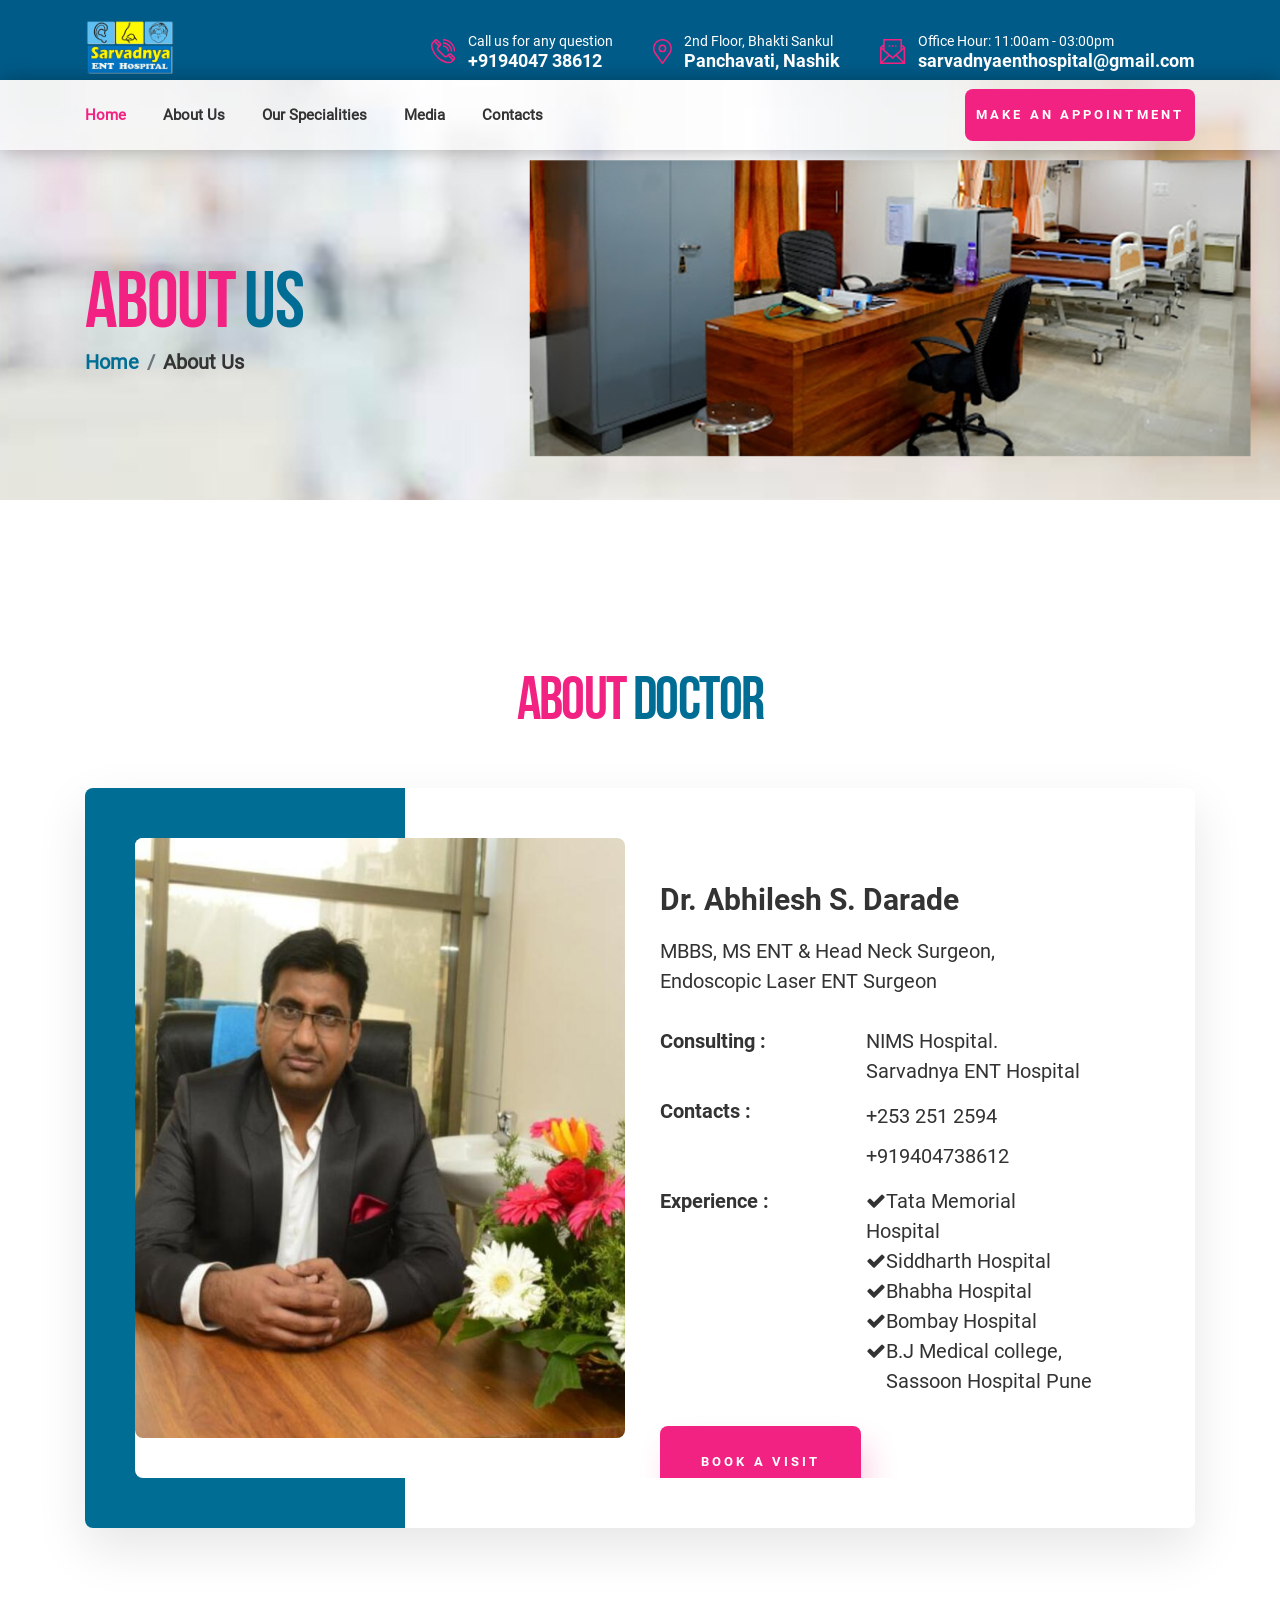
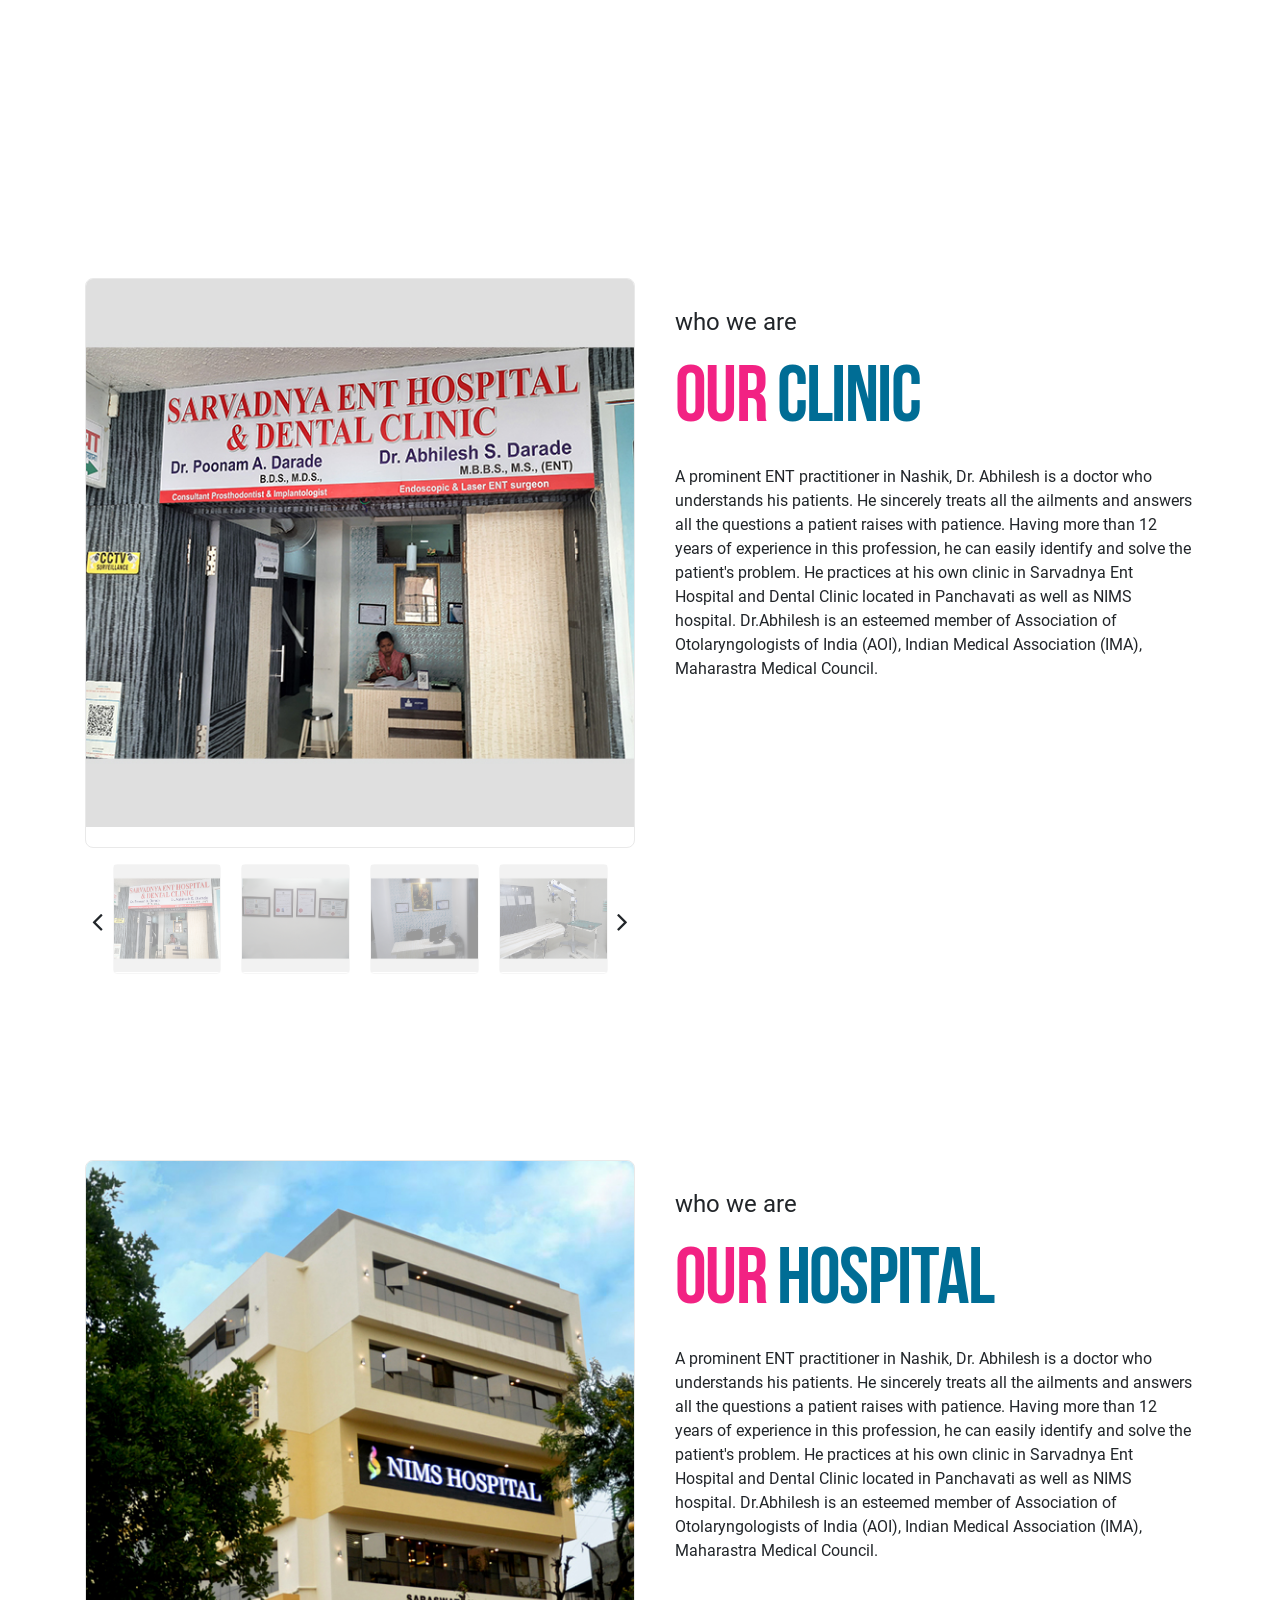
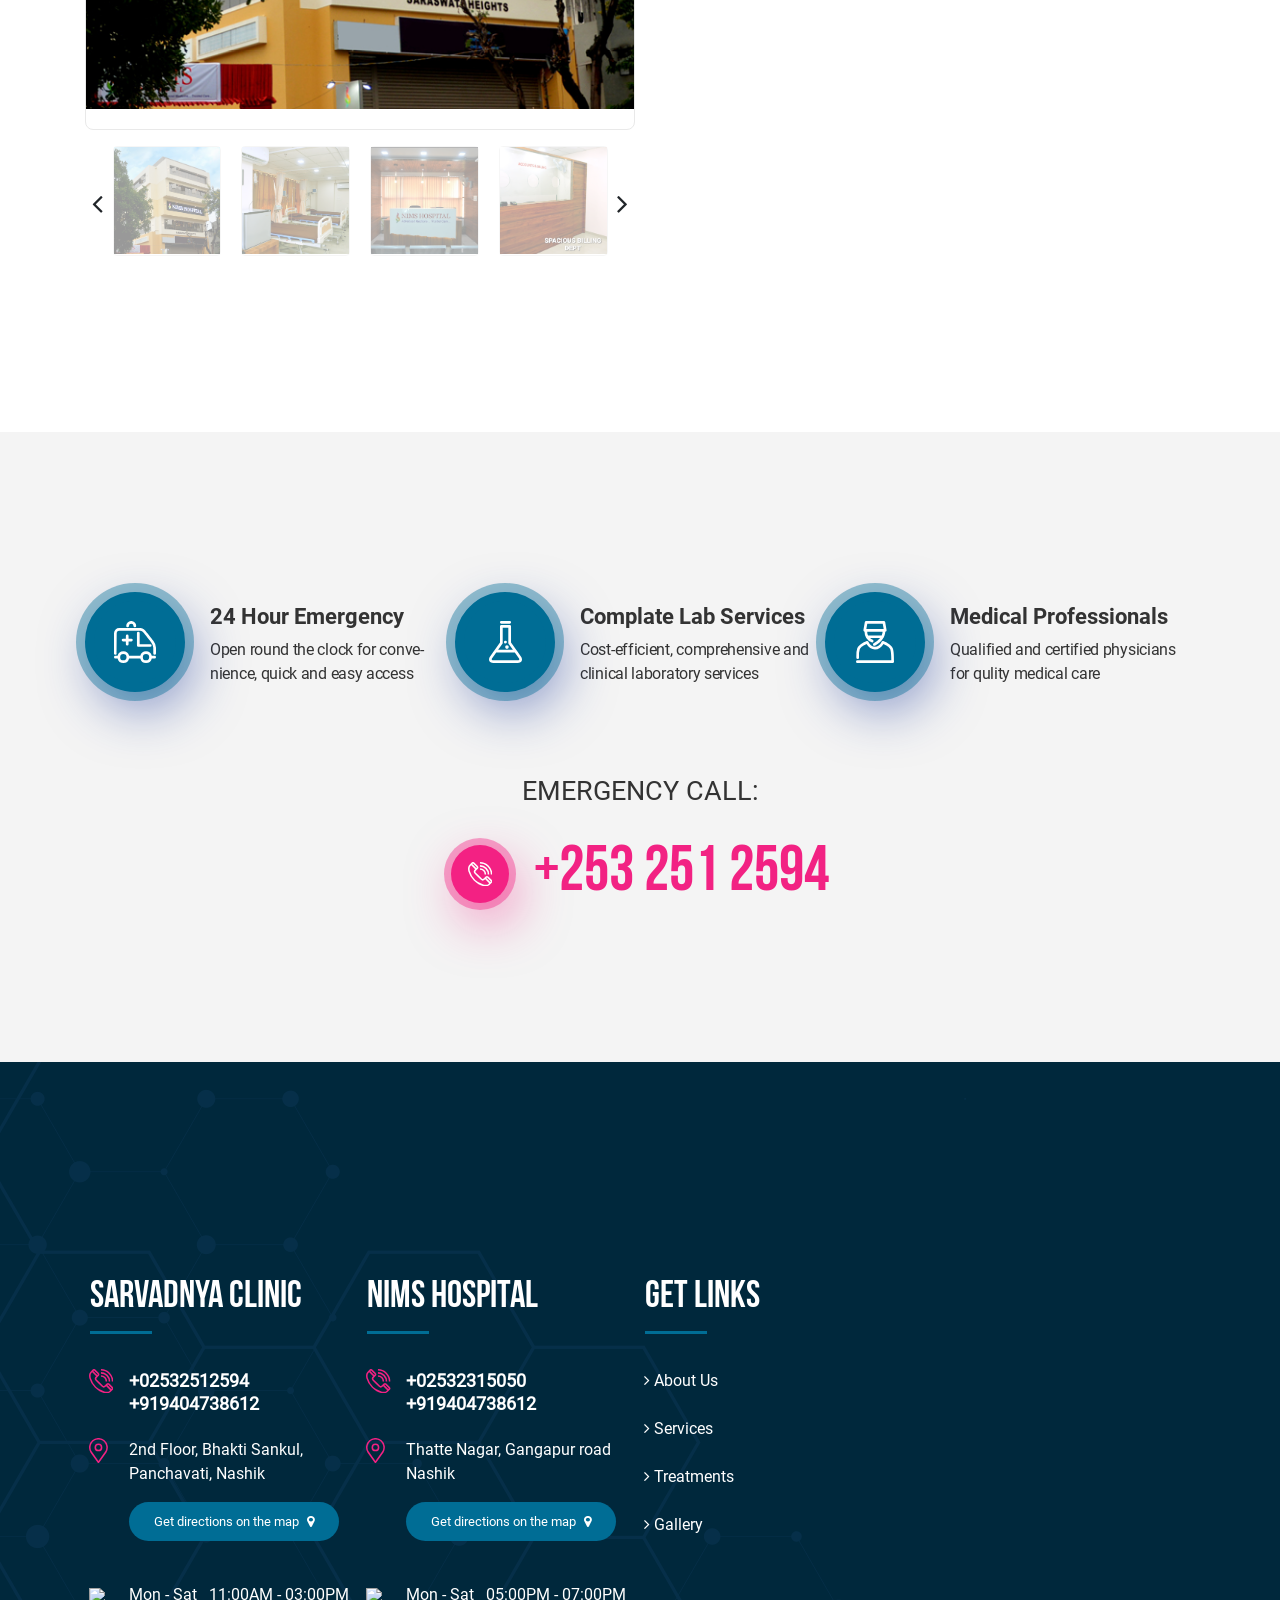
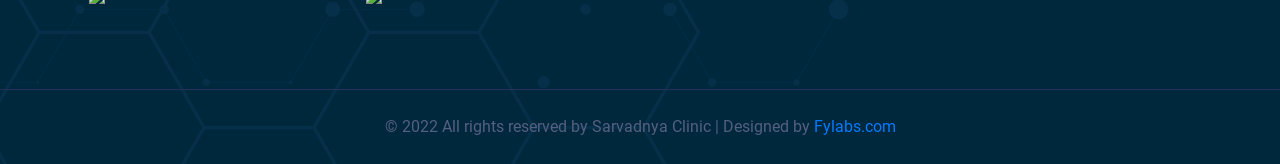
==== commit 71083c19: "final changes" ====
--- a/about.html
+++ b/about.html
@@ -3,8 +3,8 @@
 
 <head>
     <meta charset="UTF-8">
-    <title>Sarvadnya Clinic</title>
-    <link rel="icon" href="./images/icon.png">
+    <title>Sarvadnya ENT Hospital</title>
+    <link rel="icon" href="">
 
     <!-- wow animation style -->
     <link rel="stylesheet" href="./css/animate.css">
@@ -32,7 +32,7 @@
     <!-- Start of .preloader -->
     <div class="preloader">
         <div class="loader"></div>
-        <h6 class="preloader-text">Sarvadnya<br>Clinic</h6>
+        <h6 class="preloader-text">Sarvadnya ENT<br>Hospital</h6>
     </div>
     <!-- End of .preloader -->
 
@@ -184,12 +184,8 @@
 
         <!-- Start of .header-bottom-4 -->
         <header class="header-bottom-4">
-            <img src="./images/banner/banner4.jpg">
-            <div class="header-bottom-4__bg">
-                <div class="icon">
-                    <img src="./images/banner/banner-shape.png">
-                </div>
-            </div>
+            <img src="./images/banner/1920x490px_Banner_Sarvadnya ENT Hospital_3.jpg">
+            
             <div class="container">
                 <h1 class="section-title">About <span>us</span></h1>
                 <ol class="breadcrumb">
@@ -202,9 +198,7 @@
          <!-- Start of .specialists-2 -->
          <section class="specialists-2">
             <div class="specialists-2__bg">
-                <div class="icon">
-                    <img src="./images/png-shapes/ornament__left-bottom.png">
-                </div>
+               
             </div>
             <div class="container">
                 <h1 class="section-title section-title_60">About <span> Doctor</span></h1>
